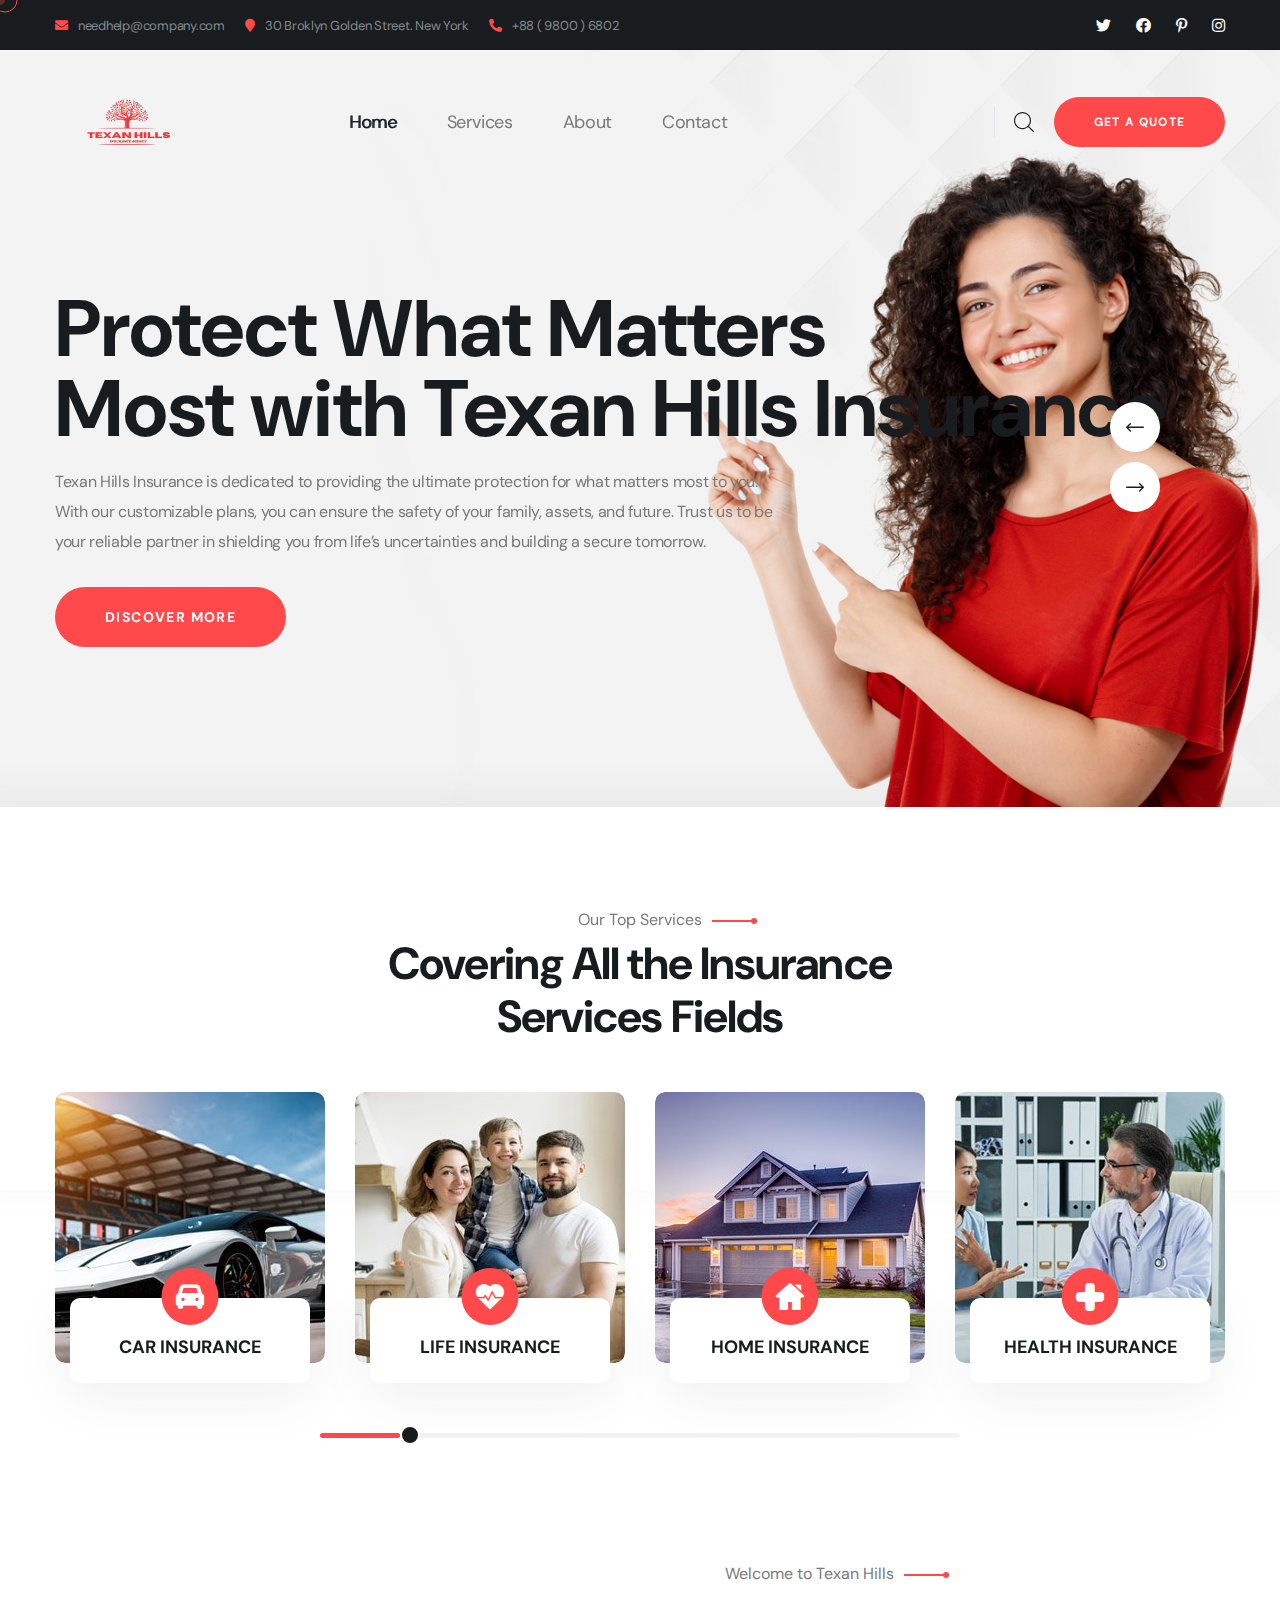
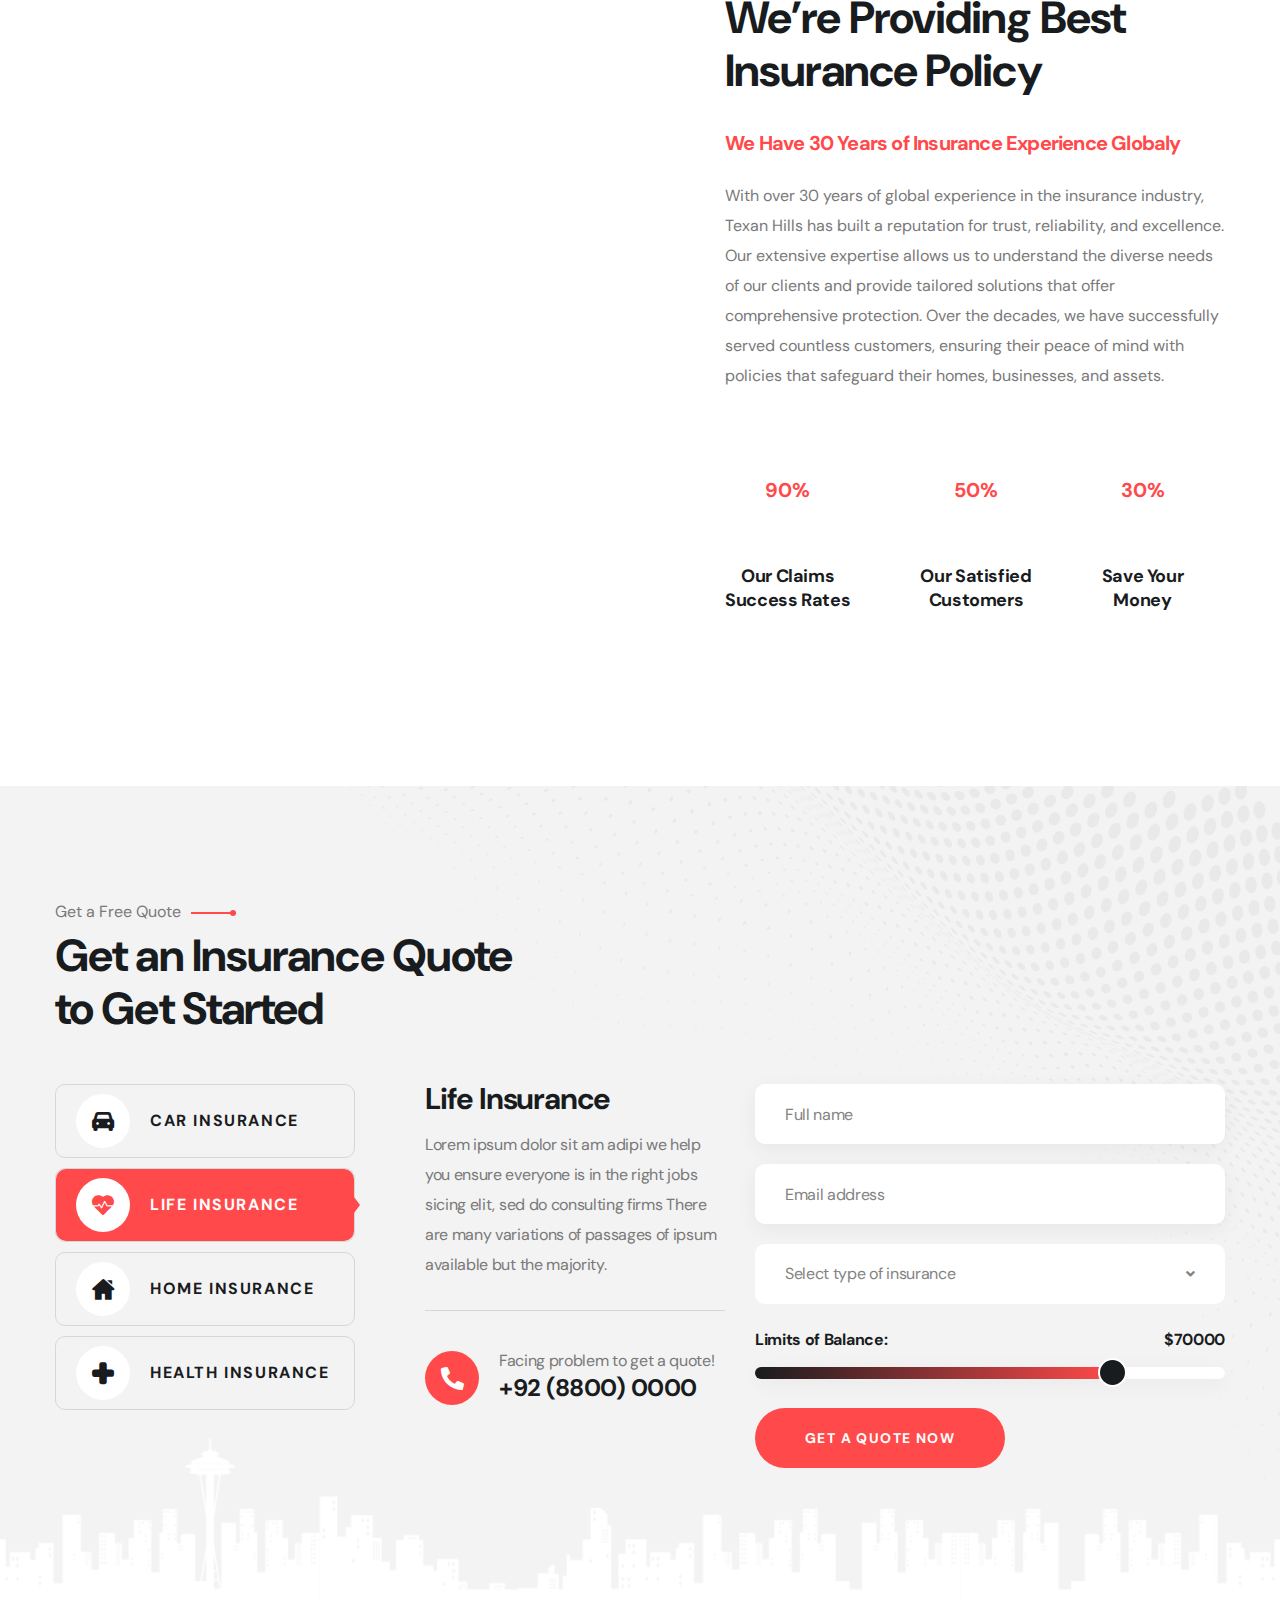
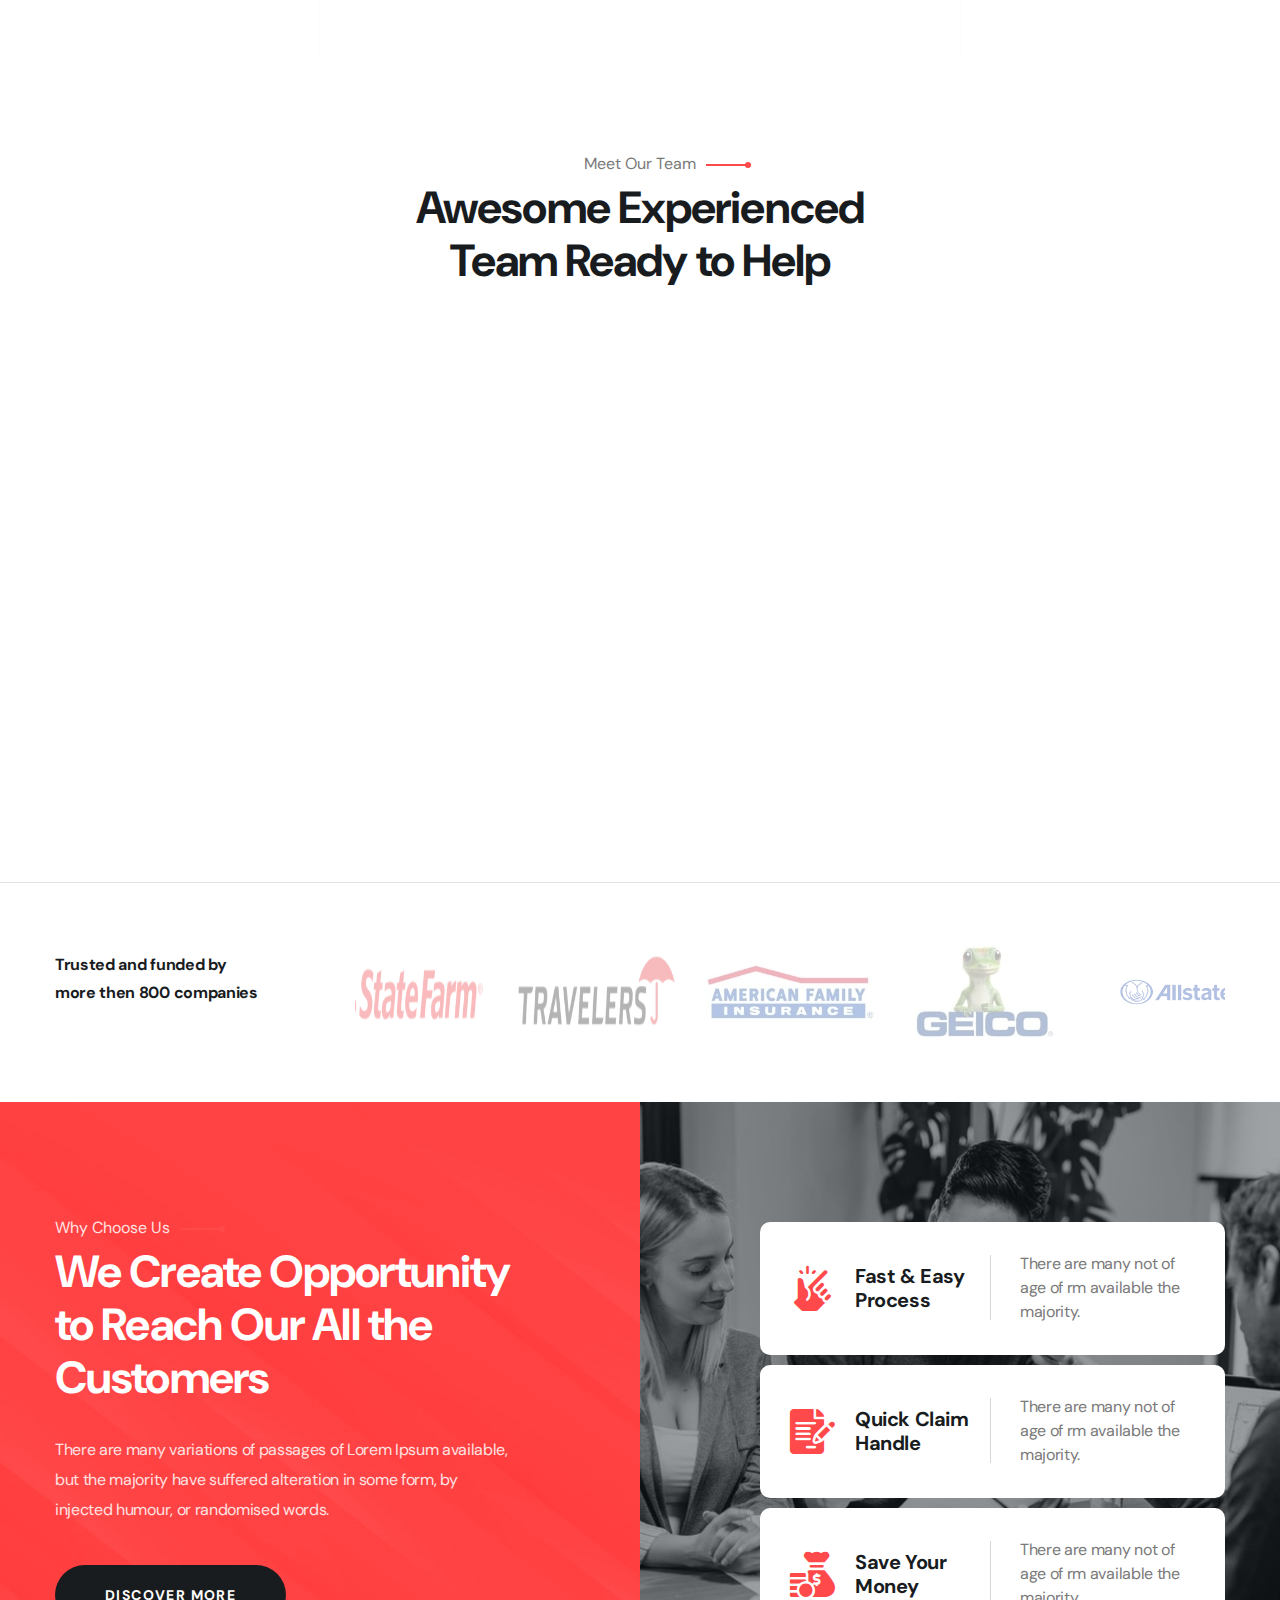
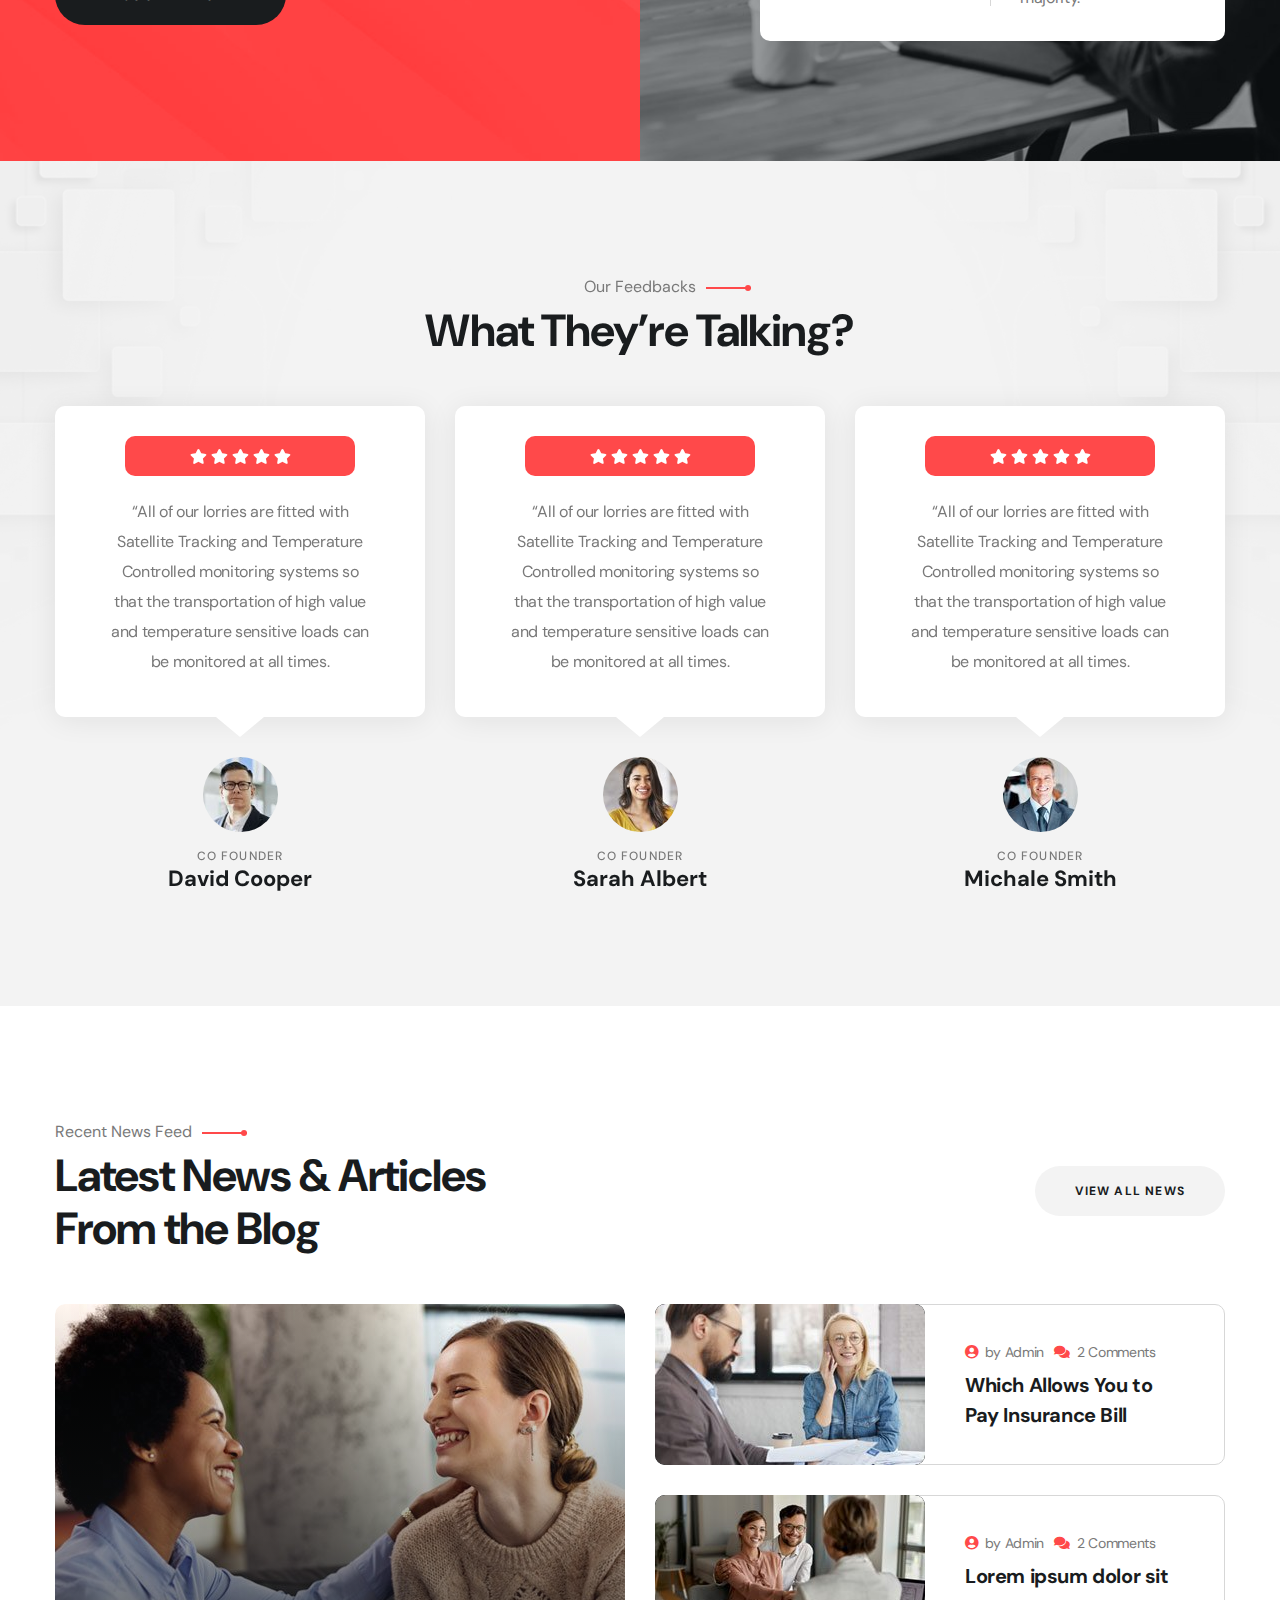
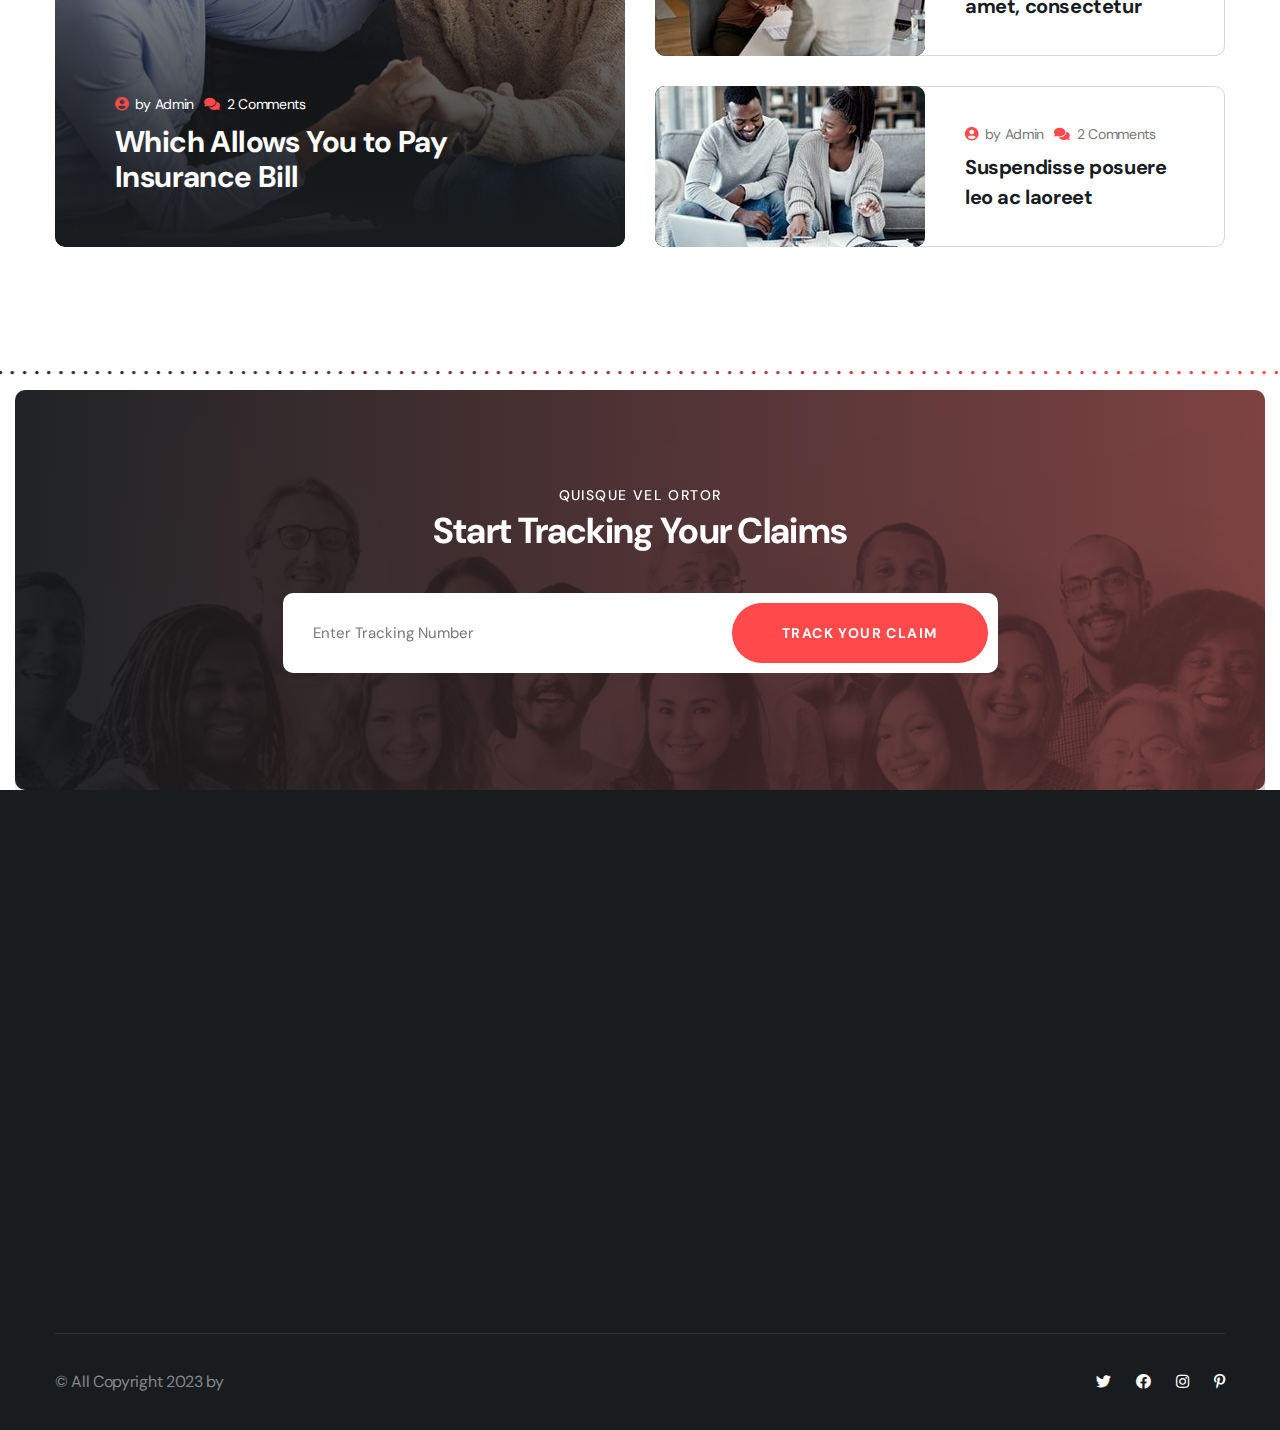
==== index.html @ ae099793 "TexanHills" ====
<!DOCTYPE html>
<html lang="en">


<!-- Mirrored from pixydrops.com/insur-html/main-html/index5.html by HTTrack Website Copier/3.x [XR&CO'2014], Sat, 28 Dec 2024 06:36:22 GMT -->
<!-- Added by HTTrack --><meta http-equiv="content-type" content="text/html;charset=utf-8" /><!-- /Added by HTTrack -->
<head>
    <meta charset="UTF-8">
    <meta name="viewport" content="width=device-width, initial-scale=1.0">
    <title> Hexan Hills </title>
    <!-- favicons Icons -->
    <link rel="apple-touch-icon" sizes="180x180" href="assets/images/update-10-02-2023/resources/logo-4.png">
    <link rel="icon" type="image/png" sizes="32x32" href="assets/images/update-10-02-2023/resources/logo-4.png">
    <link rel="icon" type="image/png" sizes="16x16" href="assets/images/update-10-02-2023/resources/logo-4.png">
    <link rel="manifest" href="assets/images/update-10-02-2023/resources/logo-4.png">
    <meta name="description" content="Insur HTML 5 Template ">

    <!-- fonts -->
    <link rel="preconnect" href="https://fonts.googleapis.com/">

    <link rel="preconnect" href="https://fonts.gstatic.com/" crossorigin>

    <link
        href="https://fonts.googleapis.com/css2?family=DM+Sans:ital,wght@0,400;0,500;0,700;1,400;1,500;1,700&amp;display=swap"
        rel="stylesheet">


    <link rel="stylesheet" href="assets/vendors/bootstrap/css/bootstrap.min.css">
    <link rel="stylesheet" href="assets/vendors/animate/animate.min.css">
    <link rel="stylesheet" href="assets/vendors/animate/custom-animate.css">
    <link rel="stylesheet" href="assets/vendors/fontawesome/css/all.min.css">
    <link rel="stylesheet" href="assets/vendors/jarallax/jarallax.css">
    <link rel="stylesheet" href="assets/vendors/jquery-magnific-popup/jquery.magnific-popup.css">
    <link rel="stylesheet" href="assets/vendors/nouislider/nouislider.min.css">
    <link rel="stylesheet" href="assets/vendors/nouislider/nouislider.pips.css">
    <link rel="stylesheet" href="assets/vendors/odometer/odometer.min.css">
    <link rel="stylesheet" href="assets/vendors/swiper/swiper.min.css">
    <link rel="stylesheet" href="assets/vendors/insur-icons/style.css">
    <link rel="stylesheet" href="assets/vendors/insur-two-icon/style.css">
    <link rel="stylesheet" href="assets/vendors/tiny-slider/tiny-slider.min.css">
    <link rel="stylesheet" href="assets/vendors/reey-font/stylesheet.css">
    <link rel="stylesheet" href="assets/vendors/owl-carousel/owl.carousel.min.css">
    <link rel="stylesheet" href="assets/vendors/owl-carousel/owl.theme.default.min.css">
    <link rel="stylesheet" href="assets/vendors/bxslider/jquery.bxslider.css">
    <link rel="stylesheet" href="assets/vendors/bootstrap-select/css/bootstrap-select.min.css">
    <link rel="stylesheet" href="assets/vendors/vegas/vegas.min.css">
    <link rel="stylesheet" href="assets/vendors/jquery-ui/jquery-ui.css">
    <link rel="stylesheet" href="assets/vendors/timepicker/timePicker.css">
    <link rel="stylesheet" href="assets/vendors/ion.rangeSlider/css/ion.rangeSlider.min.css">
    <link rel="stylesheet" href="assets/vendors/insur-three-icon/style.css">

    <!-- template styles -->
    <link rel="stylesheet" id="langLtr" href="assets/css/insur.css">
    <link rel="stylesheet" href="assets/css/color-3.css">

</head>
<style>
    .img-slider img {
    width: auto; /* Maintain aspect ratio */
    height: 100px; /* Fixed height for all images */
    display: block; /* Ensures proper alignment */
    margin: auto; /* Centers the image in the slide */
  }
  .is-new-menu > a > span {
    display: none!important;
}
</style>
<body class="custom-cursor">

    <div class="custom-cursor__cursor"></div>
    <div class="custom-cursor__cursor-two"></div>




    <div class="preloader">
        <div class="preloader__image"></div>
    </div>
    <!-- /.preloader -->


    <div class="page-wrapper">
        <header class="main-header-five">
            <div class="main-header-five__top">
                <div class="container">
                    <div class="main-header-five__top-inner">
                        <div class="main-header-five__top-address">
                            <ul class="list-unstyled main-header-five__top-address-list">
                                <li>
                                    <i class="icon">
                                        <span class="fas fa-envelope"></span>
                                    </i>
                                    <div class="text">
                                        <p><a href="mailto:needhelp@company.com">needhelp@company.com</a></p>
                                    </div>
                                </li>
                                <li>
                                    <i class="icon">
                                        <span class="fas fa-map-marker"></span>
                                    </i>
                                    <div class="text">
                                        <p>30 Broklyn Golden Street. New York</p>
                                    </div>
                                </li>
                                <li>
                                    <i class="icon">
                                        <span class="fas fa-phone-alt"></span>
                                    </i>
                                    <div class="text">
                                        <p><a href="tel:8898006802">+88 ( 9800 ) 6802</a></p>
                                    </div>
                                </li>
                            </ul>
                        </div>
                        <div class="main-header-five__top-right">
                            <div class="main-header-five__top-social">
                                <a href="#"><i class="fab fa-twitter"></i></a>
                                <a href="#"><i class="fab fa-facebook"></i></a>
                                <a href="#"><i class="fab fa-pinterest-p"></i></a>
                                <a href="#"><i class="fab fa-instagram"></i></a>
                            </div>
                        </div>
                    </div>
                </div>
            </div>
            <nav class="main-menu main-menu-five">
                <div class="main-menu-five__wrapper">
                    <div class="container">
                        <div class="main-menu-five__wrapper-inner">
                            <div class="main-menu-five__left">
                                <div class="main-menu-five__logo">
                                    <a href="index.html"><img src="assets/images/update-10-02-2023/resources/logo-4.png" style="width: 144px;" alt=""></a>
                                </div>
                                <div class="main-menu-five__main-menu-box">
                                    <a href="#" class="mobile-nav__toggler"><i class="fa fa-bars"></i></a>
                                    <ul class="main-menu__list">
                                        <li class="current megamenu  is-new-menu">
                                            <a href="#">Home</a>
                                            
                                        </li>
                                        <li class="dropdown">
                                            <a href="#">Services</a>
                                            <ul>
                                                <li><a href="./home-insurance.html">Home Insurance</a></li>
                                                <li class="is-new-menu"><a href="#"><span>NEW</span>Auto Insurance</a></li>
                                                <li class="is-new-menu"><a href="#"><span>NEW</span>Umbrella Insurance</a>
                                                </li>
                                                <li class="is-new-menu"><a href="#"><span>NEW</span>Vacant Home insurance</a></li>
                                                <li><a href="#">Landlord Insurance</a></li>
                                                <li><a href="#">Mobile Home Insurance</a></li>
                                                
                                            </ul>
                                        </li>
                                        
                                        <li class="dropdown">
                                            <a href="#">About</a>
                                           
                                        </li>
                                        
                                        <li>
                                            <a href="#">Contact </a>
                                        </li>
                                    </ul>
                                </div>
                            </div>
                            <div class="main-menu-five__right">
                                <div class="main-menu-five__search-get-quote-btn">
                                    <div class="main-menu-five__search-box">
                                        <a href="#" class="main-menu-five__search search-toggler icon-magnifying-glass"></a>
                                    </div>
                                    <div class="main-menu-five__get-quote-btn-box">
                                        <a href="#" class="thm-btn-two main-menu-five__get-quote-btn">Get a
                                            Quote</a>
                                    </div>
                                </div>
                            </div>
                        </div>
                    </div>
                </div>
            </nav>
        </header>

        <div class="stricky-header stricked-menu main-menu main-menu-five">
            <div class="sticky-header__content"></div><!-- /.sticky-header__content -->
        </div><!-- /.stricky-header -->

        <!--Main Slider Start-->
        <section class="main-slider-five clearfix">
            <div class="swiper-container thm-swiper__slider" data-swiper-options='{"slidesPerView": 1, "loop": true,
                "effect": "fade",
                "pagination": {
                "el": "#main-slider-pagination",
                "type": "bullets",
                "clickable": true
                },
                "navigation": {
                "nextEl": "#main-slider__swiper-button-next",
                "prevEl": "#main-slider__swiper-button-prev"
                },
                "autoplay": {
                "delay": 5000
                }}'>
                <div class="swiper-wrapper">

                    <div class="swiper-slide">
                        <div class="main-slider-five__img">
                            <img src="assets/images/update-10-02-2023/resources/main-slider-five-img-1.png" alt="">
                        </div>
                        <div class="main-slider-five__shape-1 float-bob-x">
                            <img src="assets/images/update-10-02-2023/shapes/main-slider-five-shape-1.jpg" alt="">
                        </div>
                        <div class="main-slider-five__shape-2 float-bob-y">
                            <img src="assets/images/update-10-02-2023/shapes/main-slider-five-shape-2.png" alt="">
                        </div>
                        <div class="container">
                            <div class="row">
                                <div class="col-xl-12">
                                    <div class="main-slider-five__content">
                                        <h2 class="main-slider-five__title">Protect What Matters <br> Most  with Texan Hills Insurance</h2>
                                        <p class="main-slider-five__text">Texan Hills Insurance is dedicated to providing the ultimate protection for what matters most to you. <br> With our customizable plans, you can ensure the safety of your family, assets, and future. Trust us to be <br> your reliable partner in shielding you from life’s uncertainties and building a secure tomorrow.</p>
                                        <div class="main-slider-five__btn-box">
                                            <a href="about.html" class="thm-btn-two main-slider-five__btn">Discover
                                                More</a>
                                        </div>
                                    </div>
                                </div>
                            </div>
                        </div>
                    </div>

                    <div class="swiper-slide">
                        <div class="main-slider-five__img">
                            <img src="assets/images/update-10-02-2023/resources/main-slider-five-img-1.png" alt="">
                        </div>
                        <div class="main-slider-five__shape-1 float-bob-x">
                            <img src="assets/images/update-10-02-2023/shapes/main-slider-five-shape-1.jpg" alt="">
                        </div>
                        <div class="main-slider-five__shape-2 float-bob-y">
                            <img src="assets/images/update-10-02-2023/shapes/main-slider-five-shape-2.png" alt="">
                        </div>
                        <div class="container">
                            <div class="row">
                                <div class="col-xl-12">
                                    <div class="main-slider-five__content">
                                        <h2 class="main-slider-five__title">Texan Hills Insurance</h2>
                                        <p class="main-slider-five__text">At Texan Hills Insurance, we offer a wide range of comprehensive solutions designed to safeguard your peace of mind. <br> From protecting your loved ones to securing your valuable assets, our expert team works tirelessly to tailor policies <br> that fit your unique requirements. Count on us to pave the way for a secure and worry-free future.</p>
                                        <div class="main-slider-five__btn-box">
                                            <a href="about.html" class="thm-btn-two main-slider-five__btn">Discover
                                                More</a>
                                        </div>
                                    </div>
                                </div>
                            </div>
                        </div>
                    </div>

                    <div class="swiper-slide">
                        <div class="main-slider-five__img">
                            <img src="assets/images/update-10-02-2023/resources/main-slider-five-img-1.png" alt="">
                        </div>
                        <div class="main-slider-five__shape-1 float-bob-x">
                            <img src="assets/images/update-10-02-2023/shapes/main-slider-five-shape-1.jpg" alt="">
                        </div>
                        <div class="main-slider-five__shape-2 float-bob-y">
                            <img src="assets/images/update-10-02-2023/shapes/main-slider-five-shape-2.png" alt="">
                        </div>
                        <div class="container">
                            <div class="row">
                                <div class="col-xl-12">
                                    <div class="main-slider-five__content">
                                        <h2 class="main-slider-five__title">Experience Peace <br> of Mind  with Texan Hills Insurance</h2>
                                        <p class="main-slider-five__text">Texan Hills Insurance is your trusted partner in creating a safety net for life’s unexpected challenges. <br> Our personalized insurance plans provide reliable coverage, ensuring the protection of your family, <br> finances, and dreams. Let us help you achieve peace of mind through smart and secure insurance solutions.</p>
                                        <div class="main-slider-five__btn-box">
                                            <a href="about.html" class="thm-btn-two main-slider-five__btn">Discover
                                                More</a>
                                        </div>
                                    </div>
                                </div>
                            </div>
                        </div>
                    </div>

                </div>

                <!-- If we need navigation buttons -->
                <div class="main-slider-five__nav">
                    <div class="swiper-button-prev" id="main-slider__swiper-button-next">
                        <i class="icon-right-arrow"></i>
                    </div>
                    <div class="swiper-button-next" id="main-slider__swiper-button-prev">
                        <i class="icon-right-arrow1"></i>
                    </div>
                </div>

            </div>
        </section>
        <!--Main Slider End-->

        <!--Services Five Start-->
        <section class="services-five">
            <div class="container">
                <div class="services-five__inner">
                    <div class="section-title-three text-center">
                        <div class="section-title-three__sub-title-box">
                            <p class="section-title-three__sub-title">Our Top Services</p>
                            <div class="section-title-three__shape"></div>
                        </div>
                        <h2 class="section-title-three__title">Covering All the Insurance <br> Services Fields</h2>
                    </div>
                    <div class="owl-carousel thm-owl__carousel--range owl-theme services-five__carousel"
                        data-owl-options='{"loop": false,
                    "nav": false,
                    "autoWidth": true,
                    "navText": ["<span class=\"fa fa-angle-left\"></span>","<span class=\"fa fa-angle-right\"></span>"],
                    "dots": false,
                    "margin": 10,
                    "items": 1,
                    "smartSpeed": 700,
                    "responsive": {
                        "0": {
                            "margin": 30,
                            "items": 1,
                            "autoWidth": false
                        },
                        "768": {
                            "margin": 30,
                            "items": 2,
                            "autoWidth": false
                        },
                        "992": {
                            "margin": 30,
                            "items": 3
                        },
                        "1200": {
                            "margin": 30,
                            "items": 4
                        }
                    }}'>
                        <!--Services Five Single Start-->
                        <div class="item">
                            <div class="services-five__single">
                                <div class="services-five__img-box">
                                    <div class="services-five__img">
                                        <img src="assets/images/update-10-02-2023/services/services-5-1.jpg" alt="">
                                        <div class="services-five__hover-content">
                                            <div class="services-five__hover-content-icon">
                                                <span class="insur-three-icon-car"></span>
                                            </div>
                                            <h4 class="services-five__hover-content-title"><a
                                                    href="car-insurance.html">Car
                                                    insurance</a></h4>
                                            <p class="services-five__hover-content-text">There are many lipsum of <br>
                                                passages
                                                of available but the <br> have in that not some.</p>
                                        </div>
                                    </div>
                                    <div class="services-five__title-box">
                                        <h4 class="services-five__title"><a href="life-insurance.html">Car insurance</a>
                                        </h4>
                                        <div class="services-five__icon">
                                            <span class="insur-three-icon-car"></span>
                                        </div>
                                    </div>
                                </div>
                            </div>
                        </div>
                        <!--Services Five Single End-->
                        <!--Services Five Single Start-->
                        <div class="item">
                            <div class="services-five__single">
                                <div class="services-five__img-box">
                                    <div class="services-five__img">
                                        <img src="assets/images/update-10-02-2023/services/services-5-2.jpg" alt="">
                                        <div class="services-five__hover-content">
                                            <div class="services-five__hover-content-icon">
                                                <span class="insur-three-icon-cardiogram"></span>
                                            </div>
                                            <h4 class="services-five__hover-content-title"><a
                                                    href="life-insurance.html">life insurance</a></h4>
                                            <p class="services-five__hover-content-text">There are many lipsum of <br>
                                                passages
                                                of available but the <br> have in that not some.</p>
                                        </div>
                                    </div>
                                    <div class="services-five__title-box">
                                        <h4 class="services-five__title"><a href="car-insurance.html">life insurance</a>
                                        </h4>
                                        <div class="services-five__icon">
                                            <span class="insur-three-icon-cardiogram"></span>
                                        </div>
                                    </div>
                                </div>
                            </div>
                        </div>
                        <!--Services Five Single End-->
                        <!--Services Five Single Start-->
                        <div class="item">
                            <div class="services-five__single">
                                <div class="services-five__img-box">
                                    <div class="services-five__img">
                                        <img src="assets/images/update-10-02-2023/services/services-5-3.jpg" alt="">
                                        <div class="services-five__hover-content">
                                            <div class="services-five__hover-content-icon">
                                                <span class="insur-three-icon-home"></span>
                                            </div>
                                            <h4 class="services-five__hover-content-title"><a
                                                    href="home-insurance.html">home insurance</a></h4>
                                            <p class="services-five__hover-content-text">There are many lipsum of <br>
                                                passages
                                                of available but the <br> have in that not some.</p>
                                        </div>
                                    </div>
                                    <div class="services-five__title-box">
                                        <h4 class="services-five__title"><a href="home-insurance.html">home
                                                insurance</a>
                                        </h4>
                                        <div class="services-five__icon">
                                            <span class="insur-three-icon-home"></span>
                                        </div>
                                    </div>
                                </div>
                            </div>
                        </div>
                        <!--Services Five Single End-->
                        <!--Services Five Single Start-->
                        <div class="item">
                            <div class="services-five__single">
                                <div class="services-five__img-box">
                                    <div class="services-five__img">
                                        <img src="assets/images/update-10-02-2023/services/services-5-4.jpg" alt="">
                                        <div class="services-five__hover-content">
                                            <div class="services-five__hover-content-icon">
                                                <span class="insur-three-icon-cross"></span>
                                            </div>
                                            <h4 class="services-five__hover-content-title"><a
                                                    href="health-insurance.html">health insurance</a></h4>
                                            <p class="services-five__hover-content-text">There are many lipsum of <br>
                                                passages
                                                of available but the <br> have in that not some.</p>
                                        </div>
                                    </div>
                                    <div class="services-five__title-box">
                                        <h4 class="services-five__title"><a href="health-insurance.html">health
                                                insurance</a>
                                        </h4>
                                        <div class="services-five__icon">
                                            <span class="insur-three-icon-cross"></span>
                                        </div>
                                    </div>
                                </div>
                            </div>
                        </div>
                        <!--Services Five Single End-->
                        <!--Services Five Single Start-->
                        <div class="item">
                            <div class="services-five__single">
                                <div class="services-five__img-box">
                                    <div class="services-five__img">
                                        <img src="assets/images/update-10-02-2023/services/services-5-1.jpg" alt="">
                                        <div class="services-five__hover-content">
                                            <div class="services-five__hover-content-icon">
                                                <span class="insur-three-icon-car"></span>
                                            </div>
                                            <h4 class="services-five__hover-content-title"><a
                                                    href="car-insurance.html">Car
                                                    insurance</a></h4>
                                            <p class="services-five__hover-content-text">There are many lipsum of <br>
                                                passages
                                                of available but the <br> have in that not some.</p>
                                        </div>
                                    </div>
                                    <div class="services-five__title-box">
                                        <h4 class="services-five__title"><a href="life-insurance.html">Car insurance</a>
                                        </h4>
                                        <div class="services-five__icon">
                                            <span class="insur-three-icon-car"></span>
                                        </div>
                                    </div>
                                </div>
                            </div>
                        </div>
                        <!--Services Five Single End-->
                        <!--Services Five Single Start-->
                        <div class="item">
                            <div class="services-five__single">
                                <div class="services-five__img-box">
                                    <div class="services-five__img">
                                        <img src="assets/images/update-10-02-2023/services/services-5-2.jpg" alt="">
                                        <div class="services-five__hover-content">
                                            <div class="services-five__hover-content-icon">
                                                <span class="insur-three-icon-cardiogram"></span>
                                            </div>
                                            <h4 class="services-five__hover-content-title"><a
                                                    href="life-insurance.html">life insurance</a></h4>
                                            <p class="services-five__hover-content-text">There are many lipsum of <br>
                                                passages
                                                of available but the <br> have in that not some.</p>
                                        </div>
                                    </div>
                                    <div class="services-five__title-box">
                                        <h4 class="services-five__title"><a href="car-insurance.html">life insurance</a>
                                        </h4>
                                        <div class="services-five__icon">
                                            <span class="insur-three-icon-cardiogram"></span>
                                        </div>
                                    </div>
                                </div>
                            </div>
                        </div>
                        <!--Services Five Single End-->
                        <!--Services Five Single Start-->
                        <div class="item">
                            <div class="services-five__single">
                                <div class="services-five__img-box">
                                    <div class="services-five__img">
                                        <img src="assets/images/update-10-02-2023/services/services-5-3.jpg" alt="">
                                        <div class="services-five__hover-content">
                                            <div class="services-five__hover-content-icon">
                                                <span class="insur-three-icon-home"></span>
                                            </div>
                                            <h4 class="services-five__hover-content-title"><a
                                                    href="home-insurance.html">home insurance</a></h4>
                                            <p class="services-five__hover-content-text">There are many lipsum of <br>
                                                passages
                                                of available but the <br> have in that not some.</p>
                                        </div>
                                    </div>
                                    <div class="services-five__title-box">
                                        <h4 class="services-five__title"><a href="home-insurance.html">home
                                                insurance</a>
                                        </h4>
                                        <div class="services-five__icon">
                                            <span class="insur-three-icon-home"></span>
                                        </div>
                                    </div>
                                </div>
                            </div>
                        </div>
                        <!--Services Five Single End-->
                        <!--Services Five Single Start-->
                        <div class="item">
                            <div class="services-five__single">
                                <div class="services-five__img-box">
                                    <div class="services-five__img">
                                        <img src="assets/images/update-10-02-2023/services/services-5-4.jpg" alt="">
                                        <div class="services-five__hover-content">
                                            <div class="services-five__hover-content-icon">
                                                <span class="insur-three-icon-cross"></span>
                                            </div>
                                            <h4 class="services-five__hover-content-title"><a
                                                    href="health-insurance.html">health insurance</a></h4>
                                            <p class="services-five__hover-content-text">There are many lipsum of <br>
                                                passages
                                                of available but the <br> have in that not some.</p>
                                        </div>
                                    </div>
                                    <div class="services-five__title-box">
                                        <h4 class="services-five__title"><a href="health-insurance.html">health
                                                insurance</a>
                                        </h4>
                                        <div class="services-five__icon">
                                            <span class="insur-three-icon-cross"></span>
                                        </div>
                                    </div>
                                </div>
                            </div>
                        </div>
                        <!--Services Five Single End-->
                    </div>
                    <div class="thm-owl__carousel--range__input"><input type="text" value="" name="range">
                    </div>
                </div>
            </div>
        </section>
        <!--Services Five End-->

        <!--About Six Start-->
        <section class="about-six">
            <div class="container">
                <div class="row">
                    <div class="col-xl-6">
                        <div class="about-six__left">
                            <div class="about-six__img-box wow slideInLeft" data-wow-delay="100ms"
                                data-wow-duration="2500ms">
                                <div class="about-six__img">
                                    <img src="assets/images/update-10-02-2023/resources/about-six-img-1.jpg" alt="">
                                </div>
                                <div class="about-six__help">
                                    <div class="about-six__help-icon">
                                        <span class="icon-insurance-2"></span>
                                    </div>
                                    <div class="about-six__help-content">
                                        <p class="about-six__help-text">We’re always here <br> to help you</p>
                                    </div>
                                </div>
                            </div>
                        </div>
                    </div>
                    <div class="col-xl-6">
                        <div class="about-six__right">
                            <div class="section-title-three text-left">
                                <div class="section-title-three__sub-title-box">
                                    <p class="section-title-three__sub-title">Welcome to Texan Hills</p>
                                    <div class="section-title-three__shape"></div>
                                </div>
                                <h2 class="section-title-three__title">We’re Providing Best Insurance Policy</h2>
                            </div>
                            <p class="about-six__text-1">We Have 30 Years of Insurance Experience Globaly</p>
                            <p class="about-six__text-2">With over 30 years of global experience in the insurance industry, Texan Hills has built a reputation for trust, reliability, and excellence. Our extensive expertise allows us to understand the diverse needs of our clients and provide tailored solutions that offer comprehensive protection. Over the decades, we have successfully served countless customers, ensuring their peace of mind with policies that safeguard their homes, businesses, and assets.

                               </p>
                            <div class="about-six__progress-ber">
                                <div class="about-six__progress-single">
                                    <div class="about-six__progress-box">
                                        <div class="circle-progress"
                                            data-options='{ "value": 0.9,"thickness": 2,"emptyFill": "#f3f3f3","lineCap": "square", "size": 118, "fill": { "color": "#ff494a" } }'>
                                        </div><!-- /.circle-progress -->
                                        <div class="about-six__pack">
                                            <p>90%</p>
                                        </div>
                                    </div>
                                    <p class="about-six__progress-text">Our Claims <br> Success Rates</p>
                                </div>
                                <div class="about-six__progress-single">
                                    <div class="about-six__progress-box">
                                        <div class="circle-progress"
                                            data-options='{ "value": 0.5,"thickness": 2,"emptyFill": "#f3f3f3","lineCap": "square", "size": 118, "fill": { "color": "#ff494a" } }'>
                                        </div><!-- /.circle-progress -->
                                        <div class="about-six__pack">
                                            <p>50%</p>
                                        </div>
                                    </div>
                                    <p class="about-six__progress-text">Our Satisfied <br> Customers</p>
                                </div>
                                <div class="about-six__progress-single">
                                    <div class="about-six__progress-box">
                                        <div class="circle-progress"
                                            data-options='{ "value": 0.3,"thickness": 2,"emptyFill": "#f3f3f3","lineCap": "square", "size": 118, "fill": { "color": "#ff494a" } }'>
                                        </div><!-- /.circle-progress -->
                                        <div class="about-six__pack">
                                            <p>30%</p>
                                        </div>
                                    </div>
                                    <p class="about-six__progress-text">Save Your <br> Money</p>
                                </div>
                            </div>
                        </div>
                    </div>
                </div>
            </div>
        </section>
        <!--About Six End-->

        <!--Get Insurance Four Start-->
        <section class="get-insurance-four">
            <div class="get-insurance-four__shape-1"
                style="background-image: url(assets/images/update-10-02-2023/shapes/get-insurance-four-shape-1.png);">
            </div>
            <div class="get-insurance-four__shape-2 float-bob-y">
                <img src="assets/images/update-10-02-2023/shapes/get-insurance-four-shape-2.png" alt="">
            </div>
            <div class="container">
                <div class="section-title-three text-left">
                    <div class="section-title-three__sub-title-box">
                        <p class="section-title-three__sub-title">Get a Free Quote</p>
                        <div class="section-title-three__shape"></div>
                    </div>
                    <h2 class="section-title-three__title">Get an Insurance Quote <br> to Get Started</h2>
                </div>
                <div class="get-insurance-four__main-tab-box tabs-box">
                    <div class="row">
                        <div class="col-xl-4">
                            <ul class="tab-buttons clearfix list-unstyled">
                                <li data-tab="#car-insurance" class="tab-btn">
                                    <div class="content-box">
                                        <div class="icon-box">
                                            <span class="insur-three-icon-car"></span>
                                        </div>
                                        <div class="text-box">
                                            <p>Car Insurance</p>
                                        </div>
                                    </div>
                                </li>
                                <li data-tab="#life-insurance" class="tab-btn active-btn">
                                    <div class="content-box">
                                        <div class="icon-box">
                                            <span class="insur-three-icon-cardiogram"></span>
                                        </div>
                                        <div class="text-box">
                                            <p>Life Insurance</p>
                                        </div>
                                    </div>
                                </li>
                                <li data-tab="#home-insurance" class="tab-btn">
                                    <div class="content-box">
                                        <div class="icon-box">
                                            <span class="insur-three-icon-home"></span>
                                        </div>
                                        <div class="text-box">
                                            <p>Home Insurance</p>
                                        </div>
                                    </div>
                                </li>
                                <li data-tab="#health-insurance" class="tab-btn">
                                    <div class="content-box">
                                        <div class="icon-box">
                                            <span class="insur-three-icon-cross"></span>
                                        </div>
                                        <div class="text-box">
                                            <p>Health Insurance</p>
                                        </div>
                                    </div>
                                </li>
                            </ul>
                        </div>
                        <div class="col-xl-8">
                            <div class="tabs-content">
                                <!--tab-->
                                <div class="tab" id="car-insurance">
                                    <div class="get-insurance-four__main-content">
                                        <div class="get-insurance-four__main-content-left">
                                            <h4 class="get-insurance-four__main-content-title">Life Insurance</h4>
                                            <p class="get-insurance-four__main-content-text">Lorem ipsum dolor sit am
                                                adipi we help you ensure everyone is in the right jobs sicing elit, sed
                                                do consulting firms There are many variations of passages of ipsum
                                                available but the majority.</p>
                                            <div class="get-insurance-four__call">
                                                <div class="get-insurance-four__call-icon">
                                                    <i class="fas fa-phone-alt"></i>
                                                </div>
                                                <div class="get-insurance-four__call-content">
                                                    <p>Facing problem to get a quote!</p>
                                                    <a href="tel:9288000000">+92 (8800) 0000</a>
                                                </div>
                                            </div>
                                        </div>
                                        <div class="get-insurance-four__main-content-right">
                                            <form class="get-insurance-four__form">
                                                <div class="get-insurance-four__content-box">
                                                    <div class="get-insurance-four__input-box">
                                                        <input type="text" placeholder="Full name" name="name">
                                                    </div>
                                                    <div class="get-insurance-four__input-box">
                                                        <input type="email" placeholder="Email address" name="email">
                                                    </div>
                                                    <div class="get-insurance-four__input-box">
                                                        <select class="selectpicker"
                                                            aria-label="Default select example">
                                                            <option selected>Select type of insurance
                                                            </option>
                                                            <option value="1">Car insurance</option>
                                                            <option value="2">Life insurance</option>
                                                            <option value="3">Home insurance</option>
                                                        </select>
                                                    </div>
                                                </div>
                                                <div class="get-insurance__progress">
                                                    <div class="get-insurance__progress-single">
                                                        <h4 class="get-insurance__progress-title">Limits of Balance:
                                                        </h4>
                                                        <div class="get-insurance__progress-range">
                                                            <input type="text" class="balance-range-slider"
                                                                data-hide-min-max="true" data-step="100"
                                                                data-from="70000" data-min="0" data-max="90000"
                                                                value="">
                                                            <div class="get-insurance__balance-box">
                                                                <p class="get-insurance__balance">$<span></span></p>
                                                            </div>
                                                            <input type="hidden" class="get-insurance__balance__input">
                                                        </div><!-- /.get-insurance__progress-range -->
                                                    </div>
                                                </div>
                                                <div class="get-insurance-four__content-bottom">
                                                    <button type="submit"
                                                        class="thm-btn-two get-insurance-four__btn">Get a Quote
                                                        Now</button>
                                                </div>
                                            </form>
                                        </div>
                                    </div>
                                </div>
                                <!--tab-->
                                <div class="tab active-tab" id="life-insurance">
                                    <div class="get-insurance-four__main-content">
                                        <div class="get-insurance-four__main-content-left">
                                            <h4 class="get-insurance-four__main-content-title">Life Insurance</h4>
                                            <p class="get-insurance-four__main-content-text">Lorem ipsum dolor sit am
                                                adipi we help you ensure everyone is in the right jobs sicing elit, sed
                                                do consulting firms There are many variations of passages of ipsum
                                                available but the majority.</p>
                                            <div class="get-insurance-four__call">
                                                <div class="get-insurance-four__call-icon">
                                                    <i class="fas fa-phone-alt"></i>
                                                </div>
                                                <div class="get-insurance-four__call-content">
                                                    <p>Facing problem to get a quote!</p>
                                                    <a href="tel:9288000000">+92 (8800) 0000</a>
                                                </div>
                                            </div>
                                        </div>
                                        <div class="get-insurance-four__main-content-right">
                                            <form class="get-insurance-four__form">
                                                <div class="get-insurance-four__content-box">
                                                    <div class="get-insurance-four__input-box">
                                                        <input type="text" placeholder="Full name" name="name">
                                                    </div>
                                                    <div class="get-insurance-four__input-box">
                                                        <input type="email" placeholder="Email address" name="email">
                                                    </div>
                                                    <div class="get-insurance-four__input-box">
                                                        <select class="selectpicker"
                                                            aria-label="Default select example">
                                                            <option selected>Select type of insurance
                                                            </option>
                                                            <option value="1">Car insurance</option>
                                                            <option value="2">Life insurance</option>
                                                            <option value="3">Home insurance</option>
                                                        </select>
                                                    </div>
                                                </div>
                                                <div class="get-insurance__progress">
                                                    <div class="get-insurance__progress-single">
                                                        <h4 class="get-insurance__progress-title">Limits of Balance:
                                                        </h4>
                                                        <div class="get-insurance__progress-range">
                                                            <input type="text" class="balance-range-slider"
                                                                data-hide-min-max="true" data-step="100"
                                                                data-from="70000" data-min="0" data-max="90000"
                                                                value="">
                                                            <div class="get-insurance__balance-box">
                                                                <p class="get-insurance__balance">$<span></span></p>
                                                            </div>
                                                            <input type="hidden" class="get-insurance__balance__input">
                                                        </div><!-- /.get-insurance__progress-range -->
                                                    </div>
                                                </div>
                                                <div class="get-insurance-four__content-bottom">
                                                    <button type="submit"
                                                        class="thm-btn-two get-insurance-four__btn">Get a Quote
                                                        Now</button>
                                                </div>
                                            </form>
                                        </div>
                                    </div>
                                </div>
                                <!--tab-->
                                <div class="tab" id="home-insurance">
                                    <div class="get-insurance-four__main-content">
                                        <div class="get-insurance-four__main-content-left">
                                            <h4 class="get-insurance-four__main-content-title">Home Insurance</h4>
                                            <p class="get-insurance-four__main-content-text">At Texan Hills, we understand that your home is more than just a building – it's where your memories are made and your dreams grow. Our home insurance policies are designed to provide comprehensive protection for your property and belongings against unexpected events such as natural disasters, theft, and accidents.

                                                With Texan Hills, you can rest easy knowing your home is covered from structural damages to personal possessions.</p>
                                            <div class="get-insurance-four__call">
                                                <div class="get-insurance-four__call-icon">
                                                    <i class="fas fa-phone-alt"></i>
                                                </div>
                                                <div class="get-insurance-four__call-content">
                                                    <p>Facing problem to get a quote!</p>
                                                    <a href="tel:9288000000">+92 (8800) 0000</a>
                                                </div>
                                            </div>
                                        </div>
                                        <div class="get-insurance-four__main-content-right">
                                            <form class="get-insurance-four__form">
                                                <div class="get-insurance-four__content-box">
                                                    <div class="get-insurance-four__input-box">
                                                        <input type="text" placeholder="Full name" name="name">
                                                    </div>
                                                    <div class="get-insurance-four__input-box">
                                                        <input type="email" placeholder="Email address" name="email">
                                                    </div>
                                                    <div class="get-insurance-four__input-box">
                                                        <select class="selectpicker"
                                                            aria-label="Default select example">
                                                            <option selected>Select type of insurance
                                                            </option>
                                                            <option value="1">Car insurance</option>
                                                            <option value="2">Life insurance</option>
                                                            <option value="3">Home insurance</option>
                                                        </select>
                                                    </div>
                                                </div>
                                                <div class="get-insurance__progress">
                                                    <div class="get-insurance__progress-single">
                                                        <h4 class="get-insurance__progress-title">Limits of Balance:
                                                        </h4>
                                                        <div class="get-insurance__progress-range">
                                                            <input type="text" class="balance-range-slider"
                                                                data-hide-min-max="true" data-step="100"
                                                                data-from="70000" data-min="0" data-max="90000"
                                                                value="">
                                                            <div class="get-insurance__balance-box">
                                                                <p class="get-insurance__balance">$<span></span></p>
                                                            </div>
                                                            <input type="hidden" class="get-insurance__balance__input">
                                                        </div><!-- /.get-insurance__progress-range -->
                                                    </div>
                                                </div>
                                                <div class="get-insurance-four__content-bottom">
                                                    <button type="submit"
                                                        class="thm-btn-two get-insurance-four__btn">Get a Quote
                                                        Now</button>
                                                </div>
                                            </form>
                                        </div>
                                    </div>
                                </div>
                                <!--tab-->
                                <div class="tab" id="health-insurance">
                                    <div class="get-insurance-four__main-content">
                                        <div class="get-insurance-four__main-content-left">
                                            <h4 class="get-insurance-four__main-content-title">Life Insurance</h4>
                                            <p class="get-insurance-four__main-content-text">Lorem ipsum dolor sit am
                                                adipi we help you ensure everyone is in the right jobs sicing elit, sed
                                                do consulting firms There are many variations of passages of ipsum
                                                available but the majority.</p>
                                            <div class="get-insurance-four__call">
                                                <div class="get-insurance-four__call-icon">
                                                    <i class="fas fa-phone-alt"></i>
                                                </div>
                                                <div class="get-insurance-four__call-content">
                                                    <p>Facing problem to get a quote!</p>
                                                    <a href="tel:9288000000">+92 (8800) 0000</a>
                                                </div>
                                            </div>
                                        </div>
                                        <div class="get-insurance-four__main-content-right">
                                            <form class="get-insurance-four__form">
                                                <div class="get-insurance-four__content-box">
                                                    <div class="get-insurance-four__input-box">
                                                        <input type="text" placeholder="Full name" name="name">
                                                    </div>
                                                    <div class="get-insurance-four__input-box">
                                                        <input type="email" placeholder="Email address" name="email">
                                                    </div>
                                                    <div class="get-insurance-four__input-box">
                                                        <select class="selectpicker"
                                                            aria-label="Default select example">
                                                            <option selected>Select type of insurance
                                                            </option>
                                                            <option value="1">Car insurance</option>
                                                            <option value="2">Life insurance</option>
                                                            <option value="3">Home insurance</option>
                                                        </select>
                                                    </div>
                                                </div>
                                                <div class="get-insurance__progress">
                                                    <div class="get-insurance__progress-single">
                                                        <h4 class="get-insurance__progress-title">Limits of Balance:
                                                        </h4>
                                                        <div class="get-insurance__progress-range">
                                                            <input type="text" class="balance-range-slider"
                                                                data-hide-min-max="true" data-step="100"
                                                                data-from="70000" data-min="0" data-max="90000"
                                                                value="">
                                                            <div class="get-insurance__balance-box">
                                                                <p class="get-insurance__balance">$<span></span></p>
                                                            </div>
                                                            <input type="hidden" class="get-insurance__balance__input">
                                                        </div><!-- /.get-insurance__progress-range -->
                                                    </div>
                                                </div>
                                                <div class="get-insurance-four__content-bottom">
                                                    <button type="submit"
                                                        class="thm-btn-two get-insurance-four__btn">Get a Quote
                                                        Now</button>
                                                </div>
                                            </form>
                                        </div>
                                    </div>
                                </div>
                            </div>
                        </div>
                    </div>
                </div>
            </div>
        </section>
        <!--Get Insurance Four End-->

        <!--Team Four Start-->
        <section class="team-four">
            <div class="container">
                <div class="section-title-three text-center">
                    <div class="section-title-three__sub-title-box">
                        <p class="section-title-three__sub-title">Meet Our Team</p>
                        <div class="section-title-three__shape"></div>
                    </div>
                    <h2 class="section-title-three__title">Awesome Experienced <br> Team Ready to Help</h2>
                </div>
                <div class="team-four__inner">
                    <div class="row">
                        <!--Team Four Single Start-->
                        <div class="col-xl-4 col-lg-4 wow fadeInUp" data-wow-delay="100ms">
                            <div class="team-four__single">
                                <div class="team-four__img-box">
                                    <div class="team-four__img">
                                        <img src="assets/images/update-10-02-2023/team/team-4-1.jpg" alt="">
                                    </div>
                                    <div class="team-four__content">
                                        <h4 class="team-four__name"><a href="team-details.html">Kevin Martin</a></h4>
                                        <p class="team-four__text">Manager</p>
                                        <ul class="list-unstyled team-four__social-two">
                                            <li><a href="#"><i class="fas fa-share-alt"></i></a></li>
                                        </ul>
                                        <ul class="list-unstyled team-four__social">
                                            <li><a href="#"><i class="fab fa-facebook-f"></i></a></li>
                                            <li><a href="#"><i class="fab fa-twitter"></i></a></li>
                                            <li><a href="#"><i class="fab fa-linkedin-in"></i></a></li>
                                            <li><a href="#"><i class="fab fa-dribbble"></i></a></li>
                                        </ul>
                                    </div>
                                </div>
                            </div>
                        </div>
                        <!--Team Four Single End-->
                        <!--Team Four Single Start-->
                        <div class="col-xl-4 col-lg-4 wow fadeInUp" data-wow-delay="200ms">
                            <div class="team-four__single">
                                <div class="team-four__img-box">
                                    <div class="team-four__img">
                                        <img src="assets/images/update-10-02-2023/team/team-4-2.jpg" alt="">
                                    </div>
                                    <div class="team-four__content">
                                        <h4 class="team-four__name"><a href="team-details.html">Jessica Brown</a></h4>
                                        <p class="team-four__text">Manager</p>
                                        <ul class="list-unstyled team-four__social-two">
                                            <li><a href="#"><i class="fas fa-share-alt"></i></a></li>
                                        </ul>
                                        <ul class="list-unstyled team-four__social">
                                            <li><a href="#"><i class="fab fa-facebook-f"></i></a></li>
                                            <li><a href="#"><i class="fab fa-twitter"></i></a></li>
                                            <li><a href="#"><i class="fab fa-linkedin-in"></i></a></li>
                                            <li><a href="#"><i class="fab fa-dribbble"></i></a></li>
                                        </ul>
                                    </div>
                                </div>
                            </div>
                        </div>
                        <!--Team Four Single End-->
                        <!--Team Four Single Start-->
                        <div class="col-xl-4 col-lg-4 wow fadeInUp" data-wow-delay="300ms">
                            <div class="team-four__single">
                                <div class="team-four__img-box">
                                    <div class="team-four__img">
                                        <img src="assets/images/update-10-02-2023/team/team-4-1.jpg" alt="">
                                    </div>
                                    <div class="team-four__content">
                                        <h4 class="team-four__name"><a href="team-details.html">Mike Hardson</a></h4>
                                        <p class="team-four__text">Manager</p>
                                        <ul class="list-unstyled team-four__social-two">
                                            <li><a href="#"><i class="fas fa-share-alt"></i></a></li>
                                        </ul>
                                        <ul class="list-unstyled team-four__social">
                                            <li><a href="#"><i class="fab fa-facebook-f"></i></a></li>
                                            <li><a href="#"><i class="fab fa-twitter"></i></a></li>
                                            <li><a href="#"><i class="fab fa-linkedin-in"></i></a></li>
                                            <li><a href="#"><i class="fab fa-dribbble"></i></a></li>
                                        </ul>
                                    </div>
                                </div>
                            </div>
                        </div>
                        <!--Team Four Single End-->
                    </div>
                </div>
            </div>
        </section>
        <!--Team Four End-->

        <!--Brand One Start-->
        <section class="brand-one">
            <div class="container">
                <div class="row">
                    <div class="col-xl-3">
                        <div class="brand-one__title">
                            <h2>Trusted and funded by more then 800 companies</h2>
                        </div>
                    </div>
                    <div class="col-xl-9">
                        <div class="brand-one__main-content">
                            <div class="thm-swiper__slider swiper-container img-slider" data-swiper-options='{"spaceBetween": 100, "slidesPerView": 5, "autoplay": { "delay": 5000 }, "breakpoints": {
                        "0": {
                            "spaceBetween": 30,
                            "slidesPerView": 2
                        },
                        "375": {
                            "spaceBetween": 30,
                            "slidesPerView": 2
                        },
                        "575": {
                            "spaceBetween": 30,
                            "slidesPerView": 3
                        },
                        "767": {
                            "spaceBetween": 50,
                            "slidesPerView": 4
                        },
                        "991": {
                            "spaceBetween": 50,
                            "slidesPerView": 5
                        },
                        "1199": {
                            "spaceBetween": 100,
                            "slidesPerView": 5
                        }
                    }}'>
                                <div class="swiper-wrapper">
                                    <div class="swiper-slide">
                                        <img style="width: 167px;" src="assets/images/brand/1.png" alt="">
                                    </div><!-- /.swiper-slide -->
                                    <div class="swiper-slide">
                                        <img style="width: 167px;" src="assets/images/brand/2.png" alt="">
                                    </div><!-- /.swiper-slide -->
                                    <div class="swiper-slide">
                                        <img style="width: 167px;" src="assets/images/brand/3.png" alt="">
                                    </div><!-- /.swiper-slide -->
                                    <div class="swiper-slide">
                                        <img style="width: 167px;" src="assets/images/brand/4.png" alt="">
                                    </div><!-- /.swiper-slide -->
                                    <div class="swiper-slide">
                                        <img style="width: 167px;" src="assets/images/brand/5.png" alt="">
                                    </div><!-- /.swiper-slide -->
                                    <div class="swiper-slide">
                                        <img style="width: 167px;" src="assets/images/brand/7.png" alt="">
                                    </div><!-- /.swiper-slide -->
                                    <div class="swiper-slide">
                                        <img style="width: 167px;" src="assets/images/brand/9.png" alt="">
                                    </div><!-- /.swiper-slide -->
                                   
                                </div>
                            </div>
                        </div>
                    </div>
                </div>
            </div>
        </section>
        <!--Brand One End-->

        <!--Why Choose Four Start-->
        <section class="why-choose-four">
            <div class="why-choose-four__bg-box">
                <div class="why-choose-four__bg-one"
                    style="background-image: url(assets/images/update-10-02-2023/backgrounds/why-choose-four-bg-1.jpg);">
                </div>
            </div>
            <div class="why-choose-four__bg-box-two">
                <div class="why-choose-four__bg-two"
                    style="background-image: url(assets/images/update-10-02-2023/backgrounds/why-choose-four-bg-2.jpg);">
                </div>
            </div>
            <div class="container">
                <div class="row">
                    <div class="col-xl-6 col-lg-6">
                        <div class="why-choose-four__left">
                            <div class="section-title-three text-left">
                                <div class="section-title-three__sub-title-box">
                                    <p class="section-title-three__sub-title">Why Choose Us</p>
                                    <div class="section-title-three__shape"></div>
                                </div>
                                <h2 class="section-title-three__title">We Create Opportunity to Reach Our All the
                                    Customers</h2>
                            </div>
                            <p class="why-choose-four__text">There are many variations of passages of Lorem Ipsum
                                available, <br> but the majority have suffered alteration in some form, by <br> injected
                                humour,
                                or randomised words.</p>
                            <div class="why-choose-four__btn-box">
                                <a href="about.html" class="thm-btn-two why-choose-four__btn">Discover More</a>
                            </div>
                        </div>
                    </div>
                    <div class="col-xl-6 col-lg-6">
                        <div class="why-choose-four__right">
                            <ul class="list-unstyled why-choose-four__points">
                                <li>
                                    <div class="why-choose-four__points-icon-box">
                                        <div class="why-choose-four__points-icon">
                                            <span class="icon-easy-to-use"></span>
                                        </div>
                                        <div class="why-choose-four__points-text">
                                            <p>Fast & Easy <br> Process</p>
                                        </div>
                                    </div>
                                    <div class="why-choose-four__points-content-box">
                                        <p class="why-choose-four__points-content">There are many not of age of rm
                                            available
                                            the majority.</p>
                                    </div>
                                </li>
                                <li>
                                    <div class="why-choose-four__points-icon-box">
                                        <div class="why-choose-four__points-icon">
                                            <span class="icon-contract"></span>
                                        </div>
                                        <div class="why-choose-four__points-text">
                                            <p>Quick Claim <br> Handle</p>
                                        </div>
                                    </div>
                                    <div class="why-choose-four__points-content-box">
                                        <p class="why-choose-four__points-content">There are many not of age of rm
                                            available
                                            the majority.</p>
                                    </div>
                                </li>
                                <li>
                                    <div class="why-choose-four__points-icon-box">
                                        <div class="why-choose-four__points-icon">
                                            <span class="icon-fund"></span>
                                        </div>
                                        <div class="why-choose-four__points-text">
                                            <p>Save Your <br> Money</p>
                                        </div>
                                    </div>
                                    <div class="why-choose-four__points-content-box">
                                        <p class="why-choose-four__points-content">There are many not of age of rm
                                            available
                                            the majority.</p>
                                    </div>
                                </li>
                            </ul>
                        </div>
                    </div>
                </div>
            </div>
        </section>
        <!--Why Choose Four End-->

        <!--Testimonial Five Start-->
        <section class="testimonial-five">
            <div class="testimonial-five__shape-1"
                style="background-image: url(assets/images/update-10-02-2023/shapes/testimonial-five-shape-1.png);">
            </div>
            <div class="container">
                <div class="section-title-three text-center">
                    <div class="section-title-three__sub-title-box">
                        <p class="section-title-three__sub-title">Our Feedbacks</p>
                        <div class="section-title-three__shape"></div>
                    </div>
                    <h2 class="section-title-three__title">What They’re Talking?</h2>
                </div>
                <div class="testimonial-five__carousel owl-carousel owl-theme thm-owl__carousel" data-owl-options='{
                    "loop": true,
                    "autoplay": true,
                    "margin": 30,
                    "nav": false,
                    "dots": false,
                    "smartSpeed": 500,
                    "autoplayTimeout": 10000,
                    "navText": ["<span class=\"fa fa-angle-left\"></span>","<span class=\"fa fa-angle-right\"></span>"],
                    "responsive": {
                        "0": {
                            "items": 1
                        },
                        "768": {
                            "items": 2
                        },
                        "992": {
                            "items": 2
                        },
                        "1200": {
                            "items": 3
                        }
                    }
                }'>
                    <!--Testimonial Five Single Start-->
                    <div class="item">
                        <div class="testimonial-five__single">
                            <div class="testimonial-five__content">
                                <div class="testimonial-five__rating">
                                    <span class="fa fa-star"></span>
                                    <span class="fa fa-star"></span>
                                    <span class="fa fa-star"></span>
                                    <span class="fa fa-star"></span>
                                    <span class="fa fa-star"></span>
                                </div>
                                <p class="testimonial-five__text">“All of our lorries are fitted with Satellite Tracking
                                    and Temperature Controlled monitoring systems so that the transportation of high
                                    value and temperature sensitive loads can be monitored at all times.</p>
                            </div>
                            <div class="testimonial-five__client-info">
                                <div class="testimonial-five__client-img">
                                    <img src="assets/images/update-10-02-2023/testimonial/testimonial-5-1.html" alt="">
                                </div>
                                <div class="testimonial-five__client-content">
                                    <p class="testimonial-five__client-sub-title">Co Founder</p>
                                    <h4 class="testimonial-five__client-name">David Cooper</h4>
                                </div>
                            </div>
                        </div>
                    </div>
                    <!--Testimonial Five Single End-->
                    <!--Testimonial Five Single Start-->
                    <div class="item">
                        <div class="testimonial-five__single">
                            <div class="testimonial-five__content">
                                <div class="testimonial-five__rating">
                                    <span class="fa fa-star"></span>
                                    <span class="fa fa-star"></span>
                                    <span class="fa fa-star"></span>
                                    <span class="fa fa-star"></span>
                                    <span class="fa fa-star"></span>
                                </div>
                                <p class="testimonial-five__text">“All of our lorries are fitted with Satellite Tracking
                                    and Temperature Controlled monitoring systems so that the transportation of high
                                    value and temperature sensitive loads can be monitored at all times.</p>
                            </div>
                            <div class="testimonial-five__client-info">
                                <div class="testimonial-five__client-img">
                                    <img src="assets/images/update-10-02-2023/testimonial/testimonial-5-2.jpg" alt="">
                                </div>
                                <div class="testimonial-five__client-content">
                                    <p class="testimonial-five__client-sub-title">Co Founder</p>
                                    <h4 class="testimonial-five__client-name">Sarah Albert</h4>
                                </div>
                            </div>
                        </div>
                    </div>
                    <!--Testimonial Five Single End-->
                    <!--Testimonial Five Single Start-->
                    <div class="item">
                        <div class="testimonial-five__single">
                            <div class="testimonial-five__content">
                                <div class="testimonial-five__rating">
                                    <span class="fa fa-star"></span>
                                    <span class="fa fa-star"></span>
                                    <span class="fa fa-star"></span>
                                    <span class="fa fa-star"></span>
                                    <span class="fa fa-star"></span>
                                </div>
                                <p class="testimonial-five__text">“All of our lorries are fitted with Satellite Tracking
                                    and Temperature Controlled monitoring systems so that the transportation of high
                                    value and temperature sensitive loads can be monitored at all times.</p>
                            </div>
                            <div class="testimonial-five__client-info">
                                <div class="testimonial-five__client-img">
                                    <img src="assets/images/update-10-02-2023/testimonial/testimonial-5-3.jpg" alt="">
                                </div>
                                <div class="testimonial-five__client-content">
                                    <p class="testimonial-five__client-sub-title">Co Founder</p>
                                    <h4 class="testimonial-five__client-name">Michale Smith</h4>
                                </div>
                            </div>
                        </div>
                    </div>
                    <!--Testimonial Five Single End-->
                </div>
            </div>
        </section>
        <!--Testimonial Five End-->

        <!--News Five Start-->
        <section class="news-five">
            <div class="container">
                <div class="news-five__top">
                    <div class="section-title-three text-left">
                        <div class="section-title-three__sub-title-box">
                            <p class="section-title-three__sub-title">Recent News Feed</p>
                            <div class="section-title-three__shape"></div>
                        </div>
                        <h2 class="section-title-three__title">Latest News & Articles <br> From the Blog</h2>
                    </div>
                    <div class="news-five__top-btn-box">
                        <a href="#" class="thm-btn-two news-five__top-btn">View All news</a>
                    </div>
                </div>
                <div class="row">
                    <div class="col-xl-6 col-lg-6">
                        <div class="news-five__left">
                            <div class="news-five__left-img">
                                <img src="assets/images/update-10-02-2023/blog/news-5-1.jpg" alt="">
                                <div class="news-five__left-content">
                                    <ul class="list-unstyled news-five__meta">
                                        <li><a href="news-details.html"><i class="fas fa-user-circle"></i> by Admin </a>
                                        </li>
                                        <li><a href="news-details.html"><i class="fas fa-comments"></i> 2 Comments</a>
                                        </li>
                                    </ul>
                                    <h3 class="news-five__title"><a href="news-details.html">Which Allows You to Pay
                                            <br>
                                            Insurance Bill</a></h3>
                                </div>
                            </div>
                        </div>
                    </div>
                    <div class="col-xl-6 col-lg-6">
                        <div class="news-five__right">
                            <ul class="list-unstyled news-five__list">
                                <li>
                                    <div class="news-five__list-img">
                                        <img src="assets/images/update-10-02-2023/blog/news-5-2.jpg" alt="">
                                    </div>
                                    <div class="news-five__list-content">
                                        <ul class="list-unstyled news-five__meta-two">
                                            <li><a href="news-details.html"><i class="fas fa-user-circle"></i> by Admin
                                                </a>
                                            </li>
                                            <li><a href="news-details.html"><i class="fas fa-comments"></i> 2
                                                    Comments</a>
                                            </li>
                                        </ul>
                                        <h3 class="news-five__title-two"><a href="news-details.html">Which Allows You to
                                                <br> Pay Insurance Bill</a></h3>
                                    </div>
                                </li>
                                <li>
                                    <div class="news-five__list-img">
                                        <img src="assets/images/update-10-02-2023/blog/news-5-3.jpg" alt="">
                                    </div>
                                    <div class="news-five__list-content">
                                        <ul class="list-unstyled news-five__meta-two">
                                            <li><a href="news-details.html"><i class="fas fa-user-circle"></i> by Admin
                                                </a>
                                            </li>
                                            <li><a href="news-details.html"><i class="fas fa-comments"></i> 2
                                                    Comments</a>
                                            </li>
                                        </ul>
                                        <h3 class="news-five__title-two"><a href="news-details.html">Lorem ipsum dolor
                                                sit
                                                <br> amet, consectetur</a></h3>
                                    </div>
                                </li>
                                <li>
                                    <div class="news-five__list-img">
                                        <img src="assets/images/update-10-02-2023/blog/news-5-4.jpg" alt="">
                                    </div>
                                    <div class="news-five__list-content">
                                        <ul class="list-unstyled news-five__meta-two">
                                            <li><a href="news-details.html"><i class="fas fa-user-circle"></i> by Admin
                                                </a>
                                            </li>
                                            <li><a href="news-details.html"><i class="fas fa-comments"></i> 2
                                                    Comments</a>
                                            </li>
                                        </ul>
                                        <h3 class="news-five__title-two"><a href="news-details.html">Suspendisse posuere
                                                <br> leo ac laoreet</a></h3>
                                    </div>
                                </li>
                            </ul>
                        </div>
                    </div>
                </div>
            </div>
        </section>
        <!--News Five End-->

        <!--Tracking Three Start-->
        <section class="tracking-three">
            <div class="container">
                <div class="tracking-three__inner">
                    <div class="tracking-three__bg"
                        style="background-image: url(assets/images/update-10-02-2023/backgrounds/tracking-three-bg.jpg);">
                    </div>
                    <div class="tracking-three__shape-1"
                        style="background-image: url(assets/images/update-10-02-2023/shapes/tracking-three-shape-1.png);">
                    </div>
                    <div class="tracking-three__title-box">
                        <p class="tracking-three__sub-title">Quisque vel ortor</p>
                        <h3 class="tracking-three__title">Start Tracking Your Claims</h3>
                    </div>
                    <div class="tracking-three__form-box">
                        <form class="tracking-three__form">
                            <div class="tracking-three__input-box">
                                <input type="text" placeholder="Enter Tracking Number" name="Number">
                                <button type="submit" class="tracking-three__btn thm-btn-two">Track your claim</button>
                            </div>
                        </form>
                    </div>
                </div>
            </div>
        </section>
        <!--Tracking Three End-->

        <!--Site Footer Start-->
        <footer class="site-footer-three">
            <div class="container">
                <div class="site-footer-three__top">
                    <div class="row">
                        <div class="col-xl-4 col-lg-6 col-md-6 wow fadeInUp" data-wow-delay="100ms">
                            <div class="footer-widget__column footer-widget-three__about">
                                <div class="footer-widget-three__logo">
                                    <a href="#"><img src="assets/images/update-10-02-2023/resources/footer.png" style="width: 200px;" alt=""></a>
                                </div>
                                <div class="footer-widget-three__about-text-box">
                                    <p class="footer-widget-three__about-text">At Texan Hills, we are dedicated to providing comprehensive and affordable insurance solutions tailored to meet the unique needs of our clients.</p>
                                </div>
                                <div class="footer-widget-three__btn-box">
                                    <a href="#" class="thm-btn-two footer-widget-three__btn">Get a Quote</a>
                                </div>
                            </div>
                        </div>
                        <div class="col-xl-2 col-lg-6 col-md-6 wow fadeInUp" data-wow-delay="200ms">
                            <div class="footer-widget__column footer-widget-three__links clearfix">
                                <h3 class="footer-widget-three__title">Links</h3>
                                <ul class="footer-widget-three__links-list list-unstyled clearfix">
                                    <li><a href="home-insurance.html">Home Insurance</a></li>
                                                <li class="is-new-menu"><a href="#"><span>NEW</span>Auto Insurance</a></li>
                                                <li class="is-new-menu"><a href="#"><span>NEW</span>Umbrella Insurance</a>
                                                </li>
                                                <li class="is-new-menu"><a href="#"><span>NEW</span>Vacant Home insurance</a></li>
                                                <li><a href="#">Landlord Insurance</a></li>
                                                <li><a href="#">Mobile Home Insurance</a></li>
                                </ul>
                            </div>
                        </div>
                        <div class="col-xl-3 col-lg-6 col-md-6 wow fadeInUp" data-wow-delay="300ms">
                            <div class="footer-widget__column footer-widget-three__latest-news clearfix">
                                <h3 class="footer-widget-three__title">Latest News</h3>
                                <ul class="footer-widget-three__latest-news-list list-unstyled clearfix">
                                    <li>
                                        <div class="footer-widget-three__latest-news-img">
                                            <img src="assets/images/update-10-02-2023/resources/footer-widget-three-latest-news-img-1-1.jpg" alt="">
                                        </div>
                                        <div class="footer-widget-three__latest-news-content">
                                            <p class="footer-widget-three__latest-news-date">20 Jan, 2023</p>
                                            <h4 class="footer-widget-three__latest-news-title"><a href="#">Our Insurance Strategy <br> for Large Business</a></h4>
                                        </div>
                                    </li>
                                    <li>
                                        <div class="footer-widget-three__latest-news-img">
                                            <img src="assets/images/update-10-02-2023/resources/footer-widget-three-latest-news-img-1-2.jpg" alt="">
                                        </div>
                                        <div class="footer-widget-three__latest-news-content">
                                            <p class="footer-widget-three__latest-news-date">20 Jan, 2023</p>
                                            <h4 class="footer-widget-three__latest-news-title"><a href="#">Lorem ipsum dolor <br> sit amet</a></h4>
                                        </div>
                                    </li>
                                </ul>
                            </div>
                        </div>
                        <div class="col-xl-3 col-lg-6 col-md-6 wow fadeInUp" data-wow-delay="400ms">
                            <div class="footer-widget__column footer-widget-three__contact clearfix">
                                <h3 class="footer-widget-three-contact__title">Contact</h3>
                                <ul class="footer-widget-three__contact-list list-unstyled clearfix">
                                    <li>
                                        <div class="icon">
                                            <span class="fas fa-phone-square-alt"></span>
                                        </div>
                                        <div class="text">
                                            <p><a href="#">888 999 0000</a></p>
                                        </div>
                                    </li>
                                    <li>
                                        <div class="icon">
                                            <span class="fas fa-envelope"></span>
                                        </div>
                                        <div class="text">
                                            <p><a href="#">needhelp@texanhills.com</a></p>
                                        </div>
                                    </li>
                                    <li>
                                        <div class="icon">
                                            <span class="fas fa-map-marker-alt"></span>
                                        </div>
                                        <div class="text">
                                            <p>Johar Town Lahore</p>
                                        </div>
                                    </li>
                                </ul>
                                
                            </div>
                            <a href="#">
                                <img src="./assets/images/payment/banks.png" style="width: 60%; cursor: pointer;" alt="">
                            </a>
                          
                        </div>
                    </div>
                </div>
            </div>
            <div class="site-footer-three__bottom">
                <div class="container">
                    <div class="row">
                        <div class="col-xl-12">
                            <div class="site-footer-three__bottom-inner">
                                <p class="site-footer-three__bottom-text">© All Copyright 2023 by <a href="#"></a></p>
                                <div class="site-footer-three__social">
                                    <a href="#"><i class="fab fa-twitter"></i></a>
                                    <a href="#"><i class="fab fa-facebook"></i></a>
                                    <a href="#"><i class="fab fa-instagram"></i></a>
                                    <a href="#"><i class="fab fa-pinterest-p"></i></a>
                                </div>
                            </div>
                        </div>
                    </div>
                </div>
            </div>
        </footer>
        
        <!--Site Footer End-->


    </div><!-- /.page-wrapper -->


    <div class="mobile-nav__wrapper">
        <div class="mobile-nav__overlay mobile-nav__toggler"></div>
        <!-- /.mobile-nav__overlay -->
        <div class="mobile-nav__content mobile-nav__content--three">
            <span class="mobile-nav__close mobile-nav__toggler"><i class="fa fa-times"></i></span>

            <div class="logo-box">
                <a href="index.html" aria-label="logo image"><img
                        src="assets/images/update-10-02-2023/resources/logo-5.png" width="143" alt=""></a>
            </div>
            <!-- /.logo-box -->
            <div class="mobile-nav__container"></div>
            <!-- /.mobile-nav__container -->

            <ul class="mobile-nav__contact mobile-nav__contact--three list-unstyled">
                <li>
                    <i class="fa fa-envelope"></i>
                    <a href="mailto:needhelp@packageName__.com">needhelp@insur.com</a>
                </li>
                <li>
                    <i class="fa fa-phone-alt"></i>
                    <a href="tel:666-888-0000">666 888 0000</a>
                </li>
            </ul><!-- /.mobile-nav__contact -->
            <div class="mobile-nav__top">
                <div class="mobile-nav__social">
                    <a href="#" class="fab fa-twitter"></a>
                    <a href="#" class="fab fa-facebook-square"></a>
                    <a href="#" class="fab fa-pinterest-p"></a>
                    <a href="#" class="fab fa-instagram"></a>
                </div><!-- /.mobile-nav__social -->
            </div><!-- /.mobile-nav__top -->



        </div>
        <!-- /.mobile-nav__content -->
    </div>
    <!-- /.mobile-nav__wrapper -->

    <div class="search-popup">
        <div class="search-popup__overlay search-toggler"></div>
        <!-- /.search-popup__overlay -->
        <div class="search-popup__content">
            <form action="#">
                <label for="search" class="sr-only">search here</label><!-- /.sr-only -->
                <input type="text" id="search" placeholder="Search Here...">
                <button type="submit" aria-label="search submit" class="thm-btn">
                    <i class="icon-magnifying-glass"></i>
                </button>
            </form>
        </div>
        <!-- /.search-popup__content -->
    </div>
    <!-- /.search-popup -->

    <a href="#" data-target="html" class="scroll-to-target scroll-to-top"><i class="fa fa-angle-up"></i></a>


    <script src="assets/vendors/jquery/jquery-3.6.0.min.js"></script>
    <script src="assets/vendors/bootstrap/js/bootstrap.bundle.min.js"></script>
    <script src="assets/vendors/jarallax/jarallax.min.js"></script>
    <script src="assets/vendors/jquery-ajaxchimp/jquery.ajaxchimp.min.js"></script>
    <script src="assets/vendors/jquery-appear/jquery.appear.min.js"></script>
    <script src="assets/vendors/jquery-circle-progress/jquery.circle-progress.min.js"></script>
    <script src="assets/vendors/jquery-magnific-popup/jquery.magnific-popup.min.js"></script>
    <script src="assets/vendors/jquery-validate/jquery.validate.min.js"></script>
    <script src="assets/vendors/nouislider/nouislider.min.js"></script>
    <script src="assets/vendors/odometer/odometer.min.js"></script>
    <script src="assets/vendors/swiper/swiper.min.js"></script>
    <script src="assets/vendors/tiny-slider/tiny-slider.min.js"></script>
    <script src="assets/vendors/wnumb/wNumb.min.js"></script>
    <script src="assets/vendors/wow/wow.js"></script>
    <script src="assets/vendors/isotope/isotope.js"></script>
    <script src="assets/vendors/countdown/countdown.min.js"></script>
    <script src="assets/vendors/owl-carousel/owl.carousel.min.js"></script>
    <script src="assets/vendors/bxslider/jquery.bxslider.min.js"></script>
    <script src="assets/vendors/bootstrap-select/js/bootstrap-select.min.js"></script>
    <script src="assets/vendors/vegas/vegas.min.js"></script>
    <script src="assets/vendors/jquery-ui/jquery-ui.js"></script>
    <script src="assets/vendors/timepicker/timePicker.js"></script>
    <script src="assets/vendors/circleType/jquery.circleType.js"></script>
    <script src="assets/vendors/circleType/jquery.lettering.min.js"></script>
    <script src="assets/vendors/ion.rangeSlider/js/ion.rangeSlider.min.js"></script>



    <!-- template js -->
    <script src="assets/js/insur.js"></script>
</body>


<!-- Mirrored from pixydrops.com/insur-html/main-html/index5.html by HTTrack Website Copier/3.x [XR&CO'2014], Sat, 28 Dec 2024 06:36:22 GMT -->
</html>
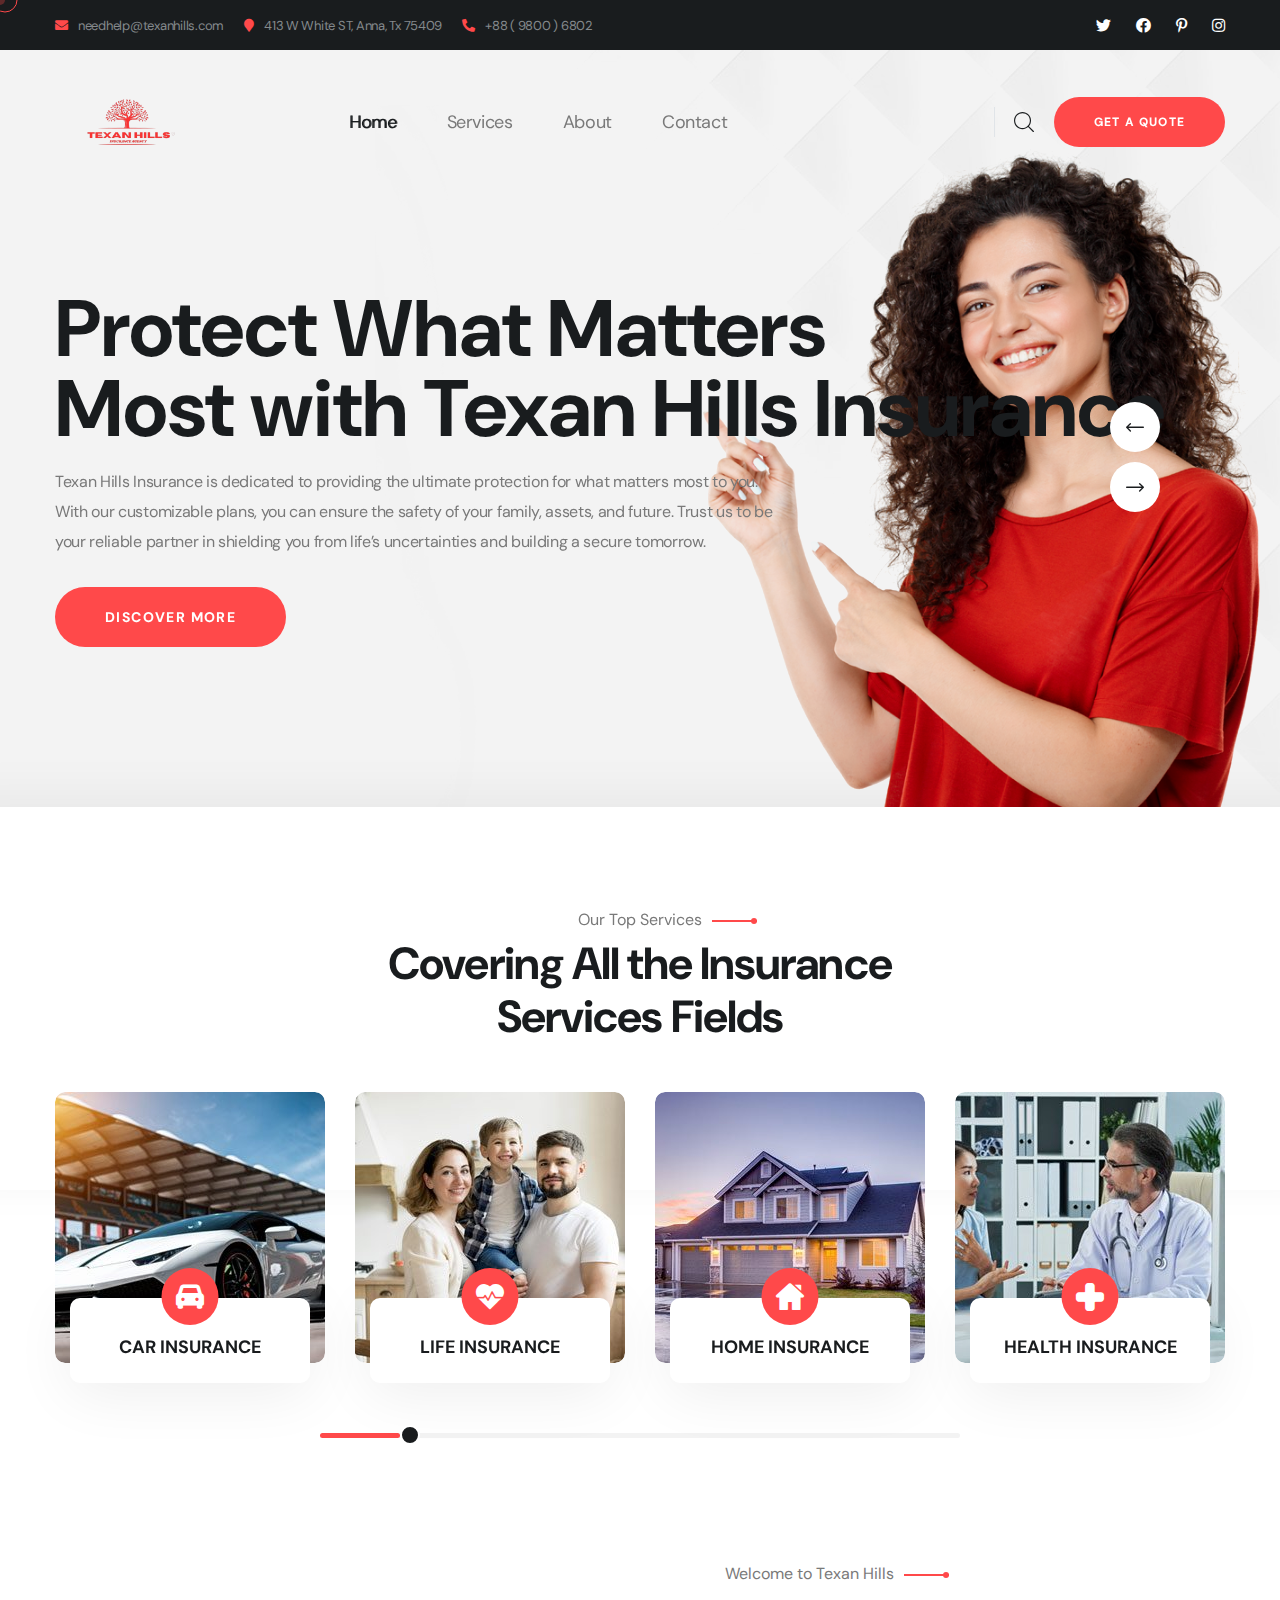
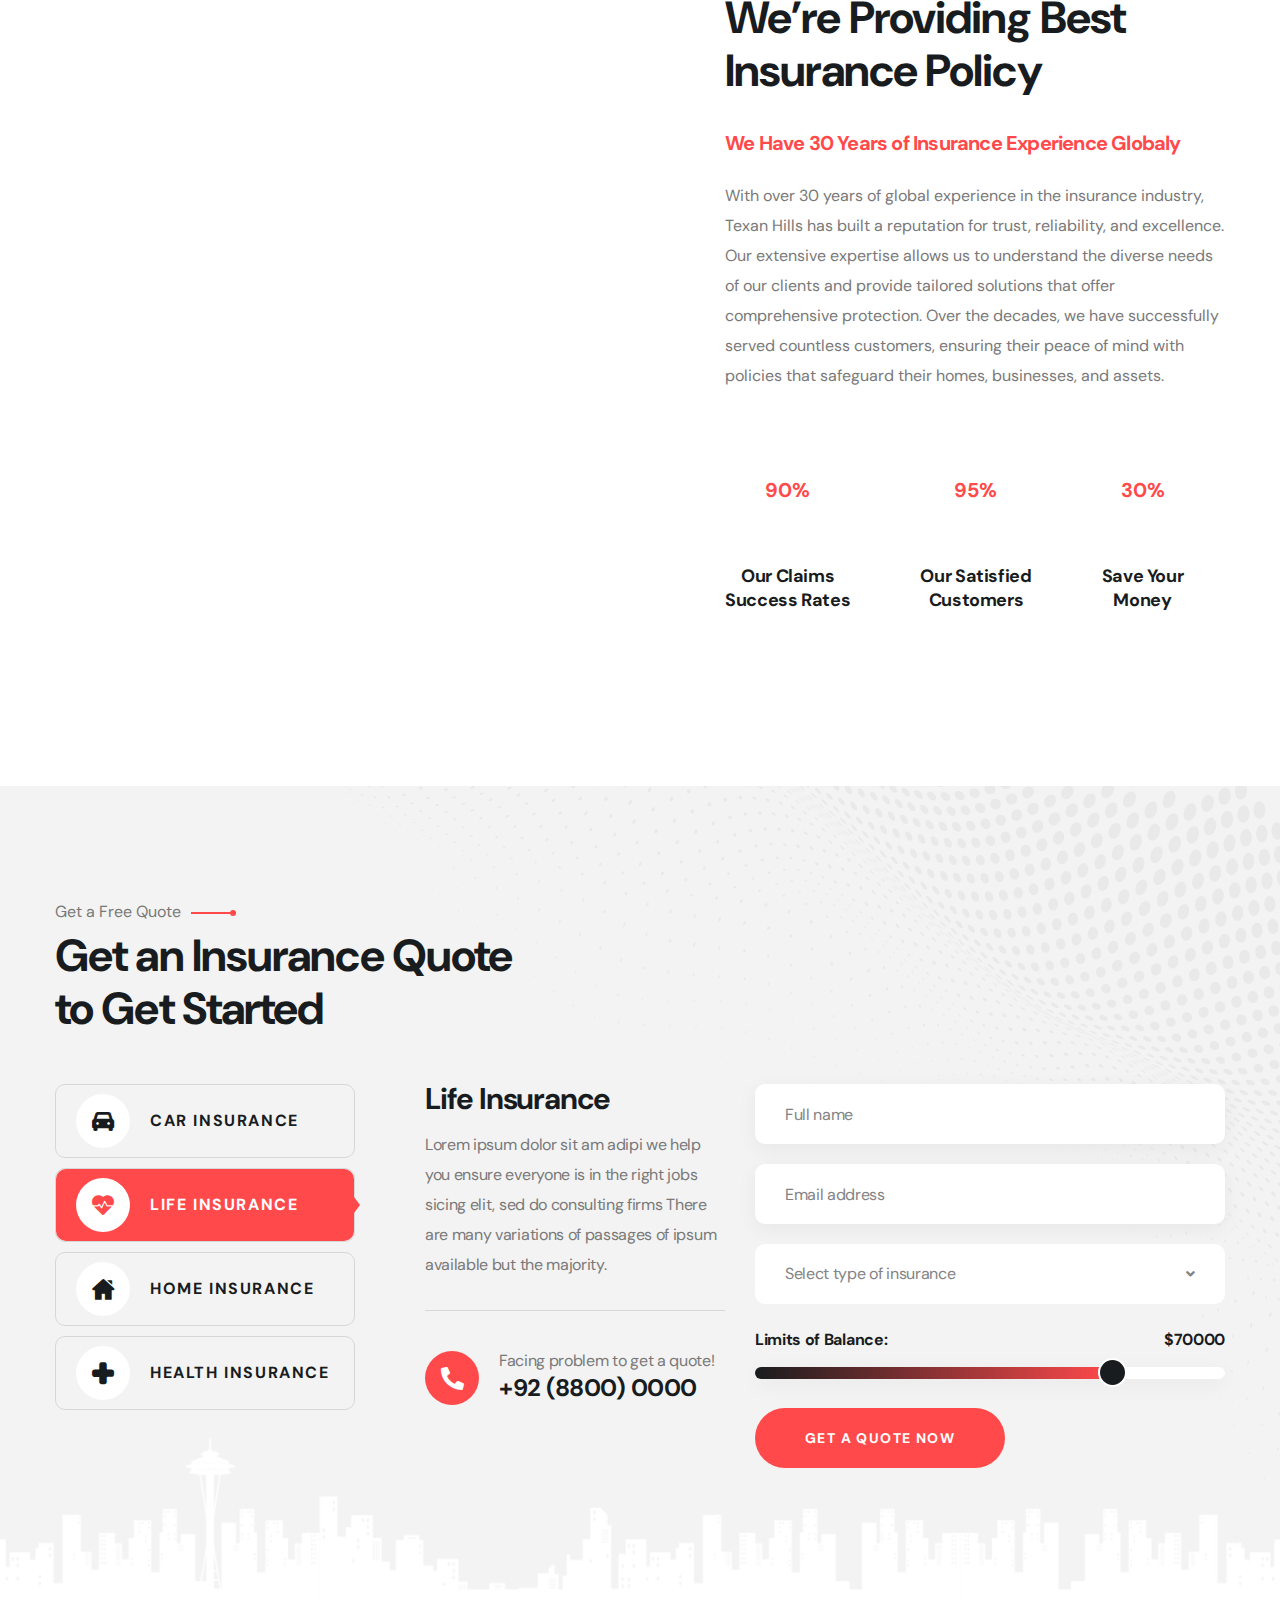
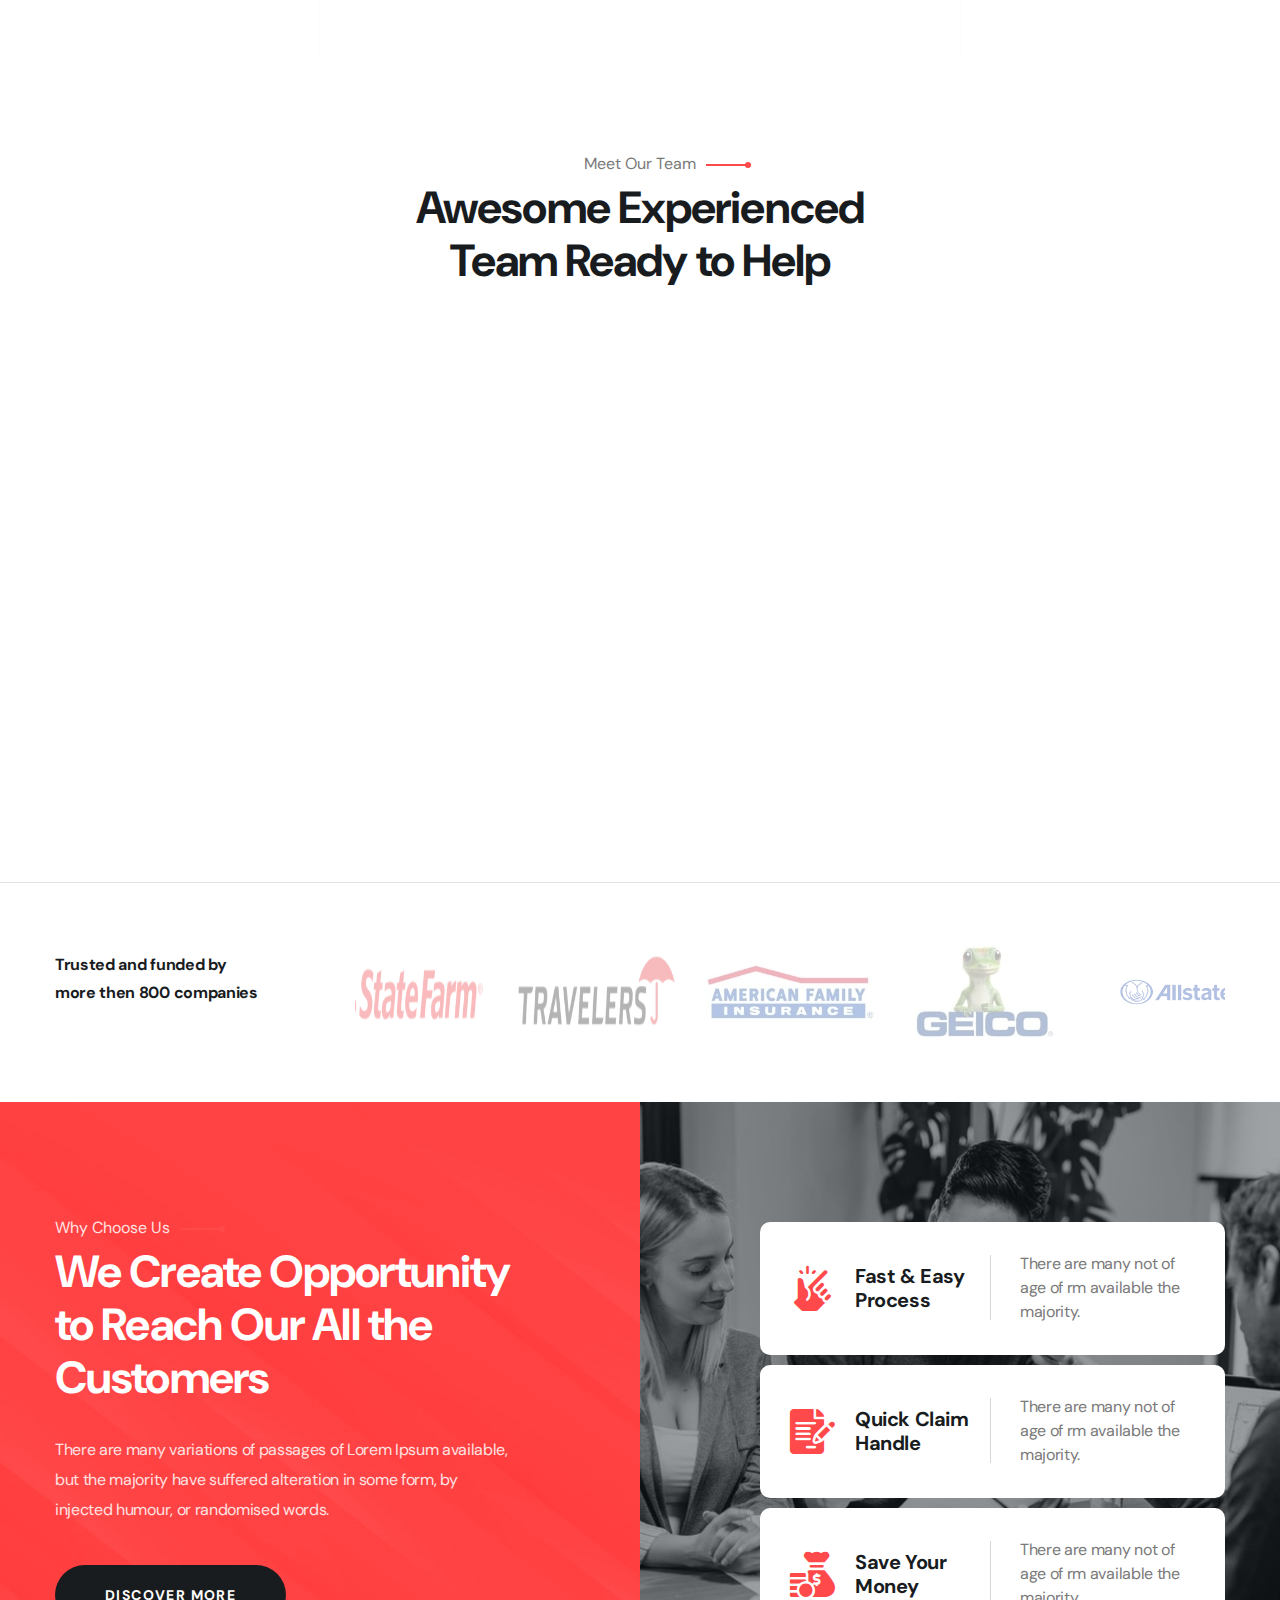
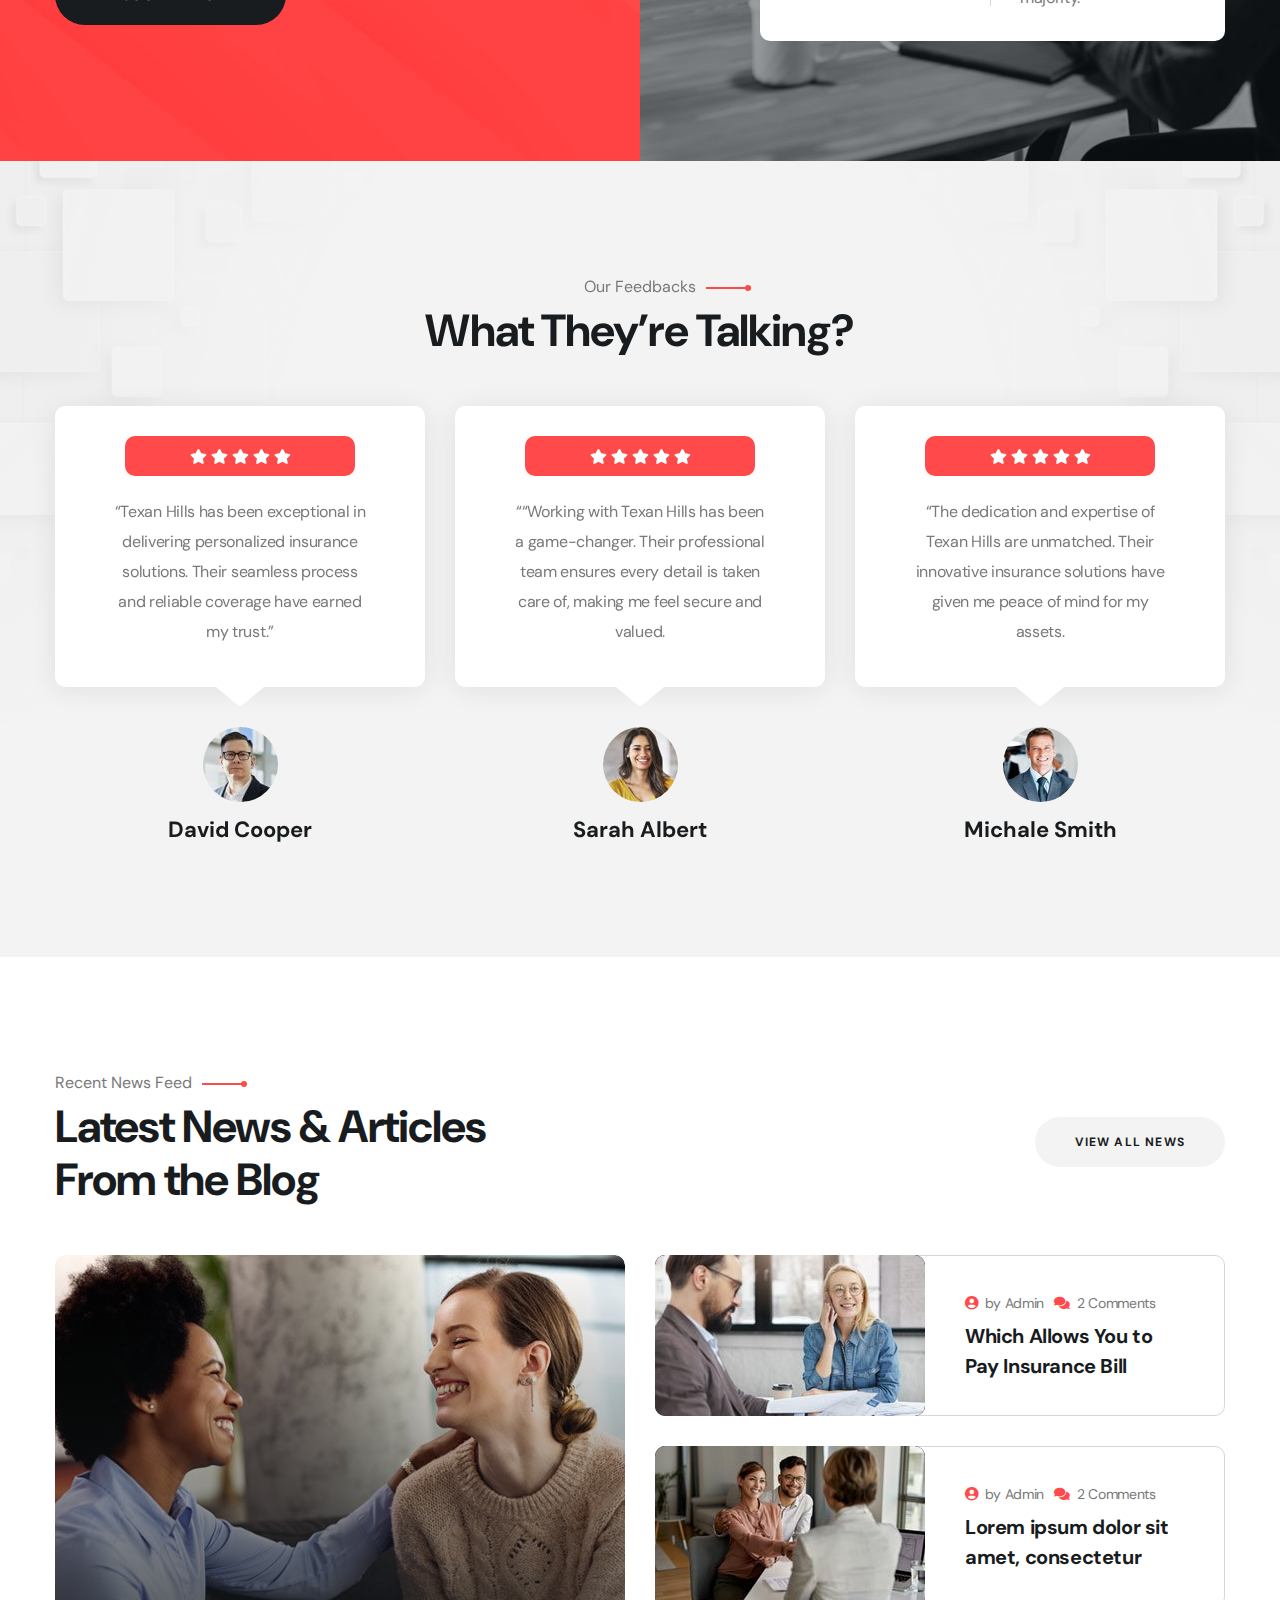
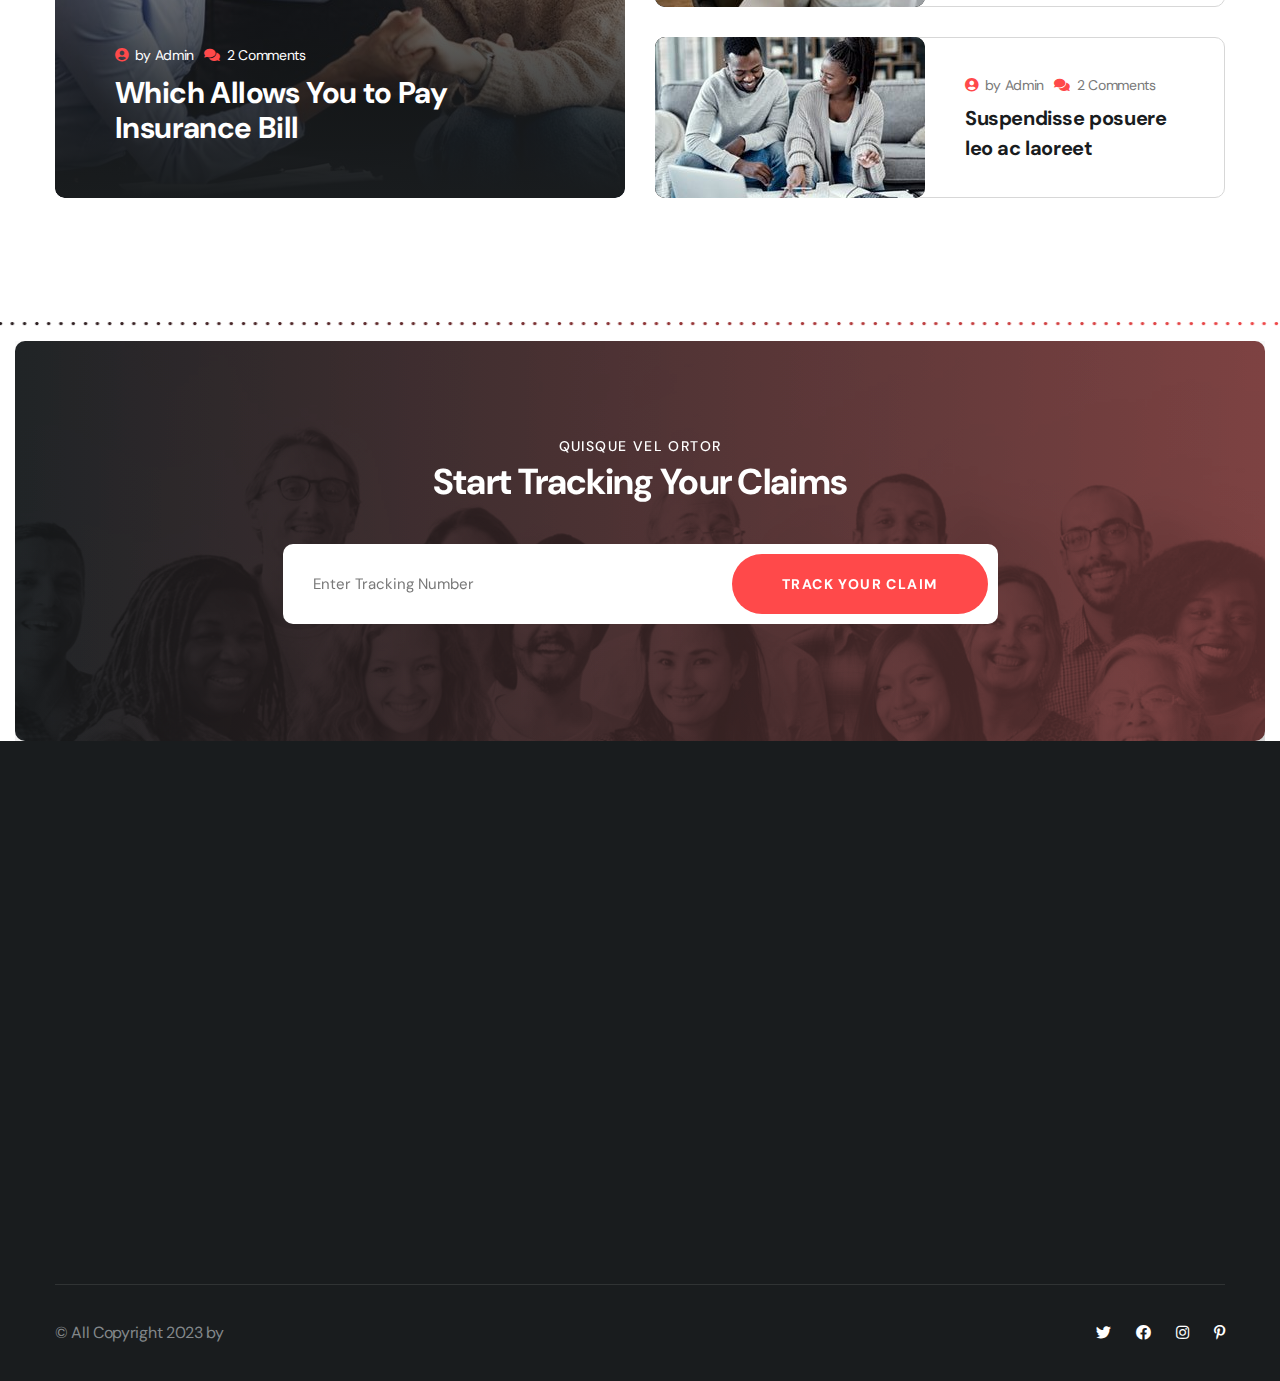
==== commit a2ffe325: "update" ====
--- a/index.html
+++ b/index.html
@@ -7,7 +7,7 @@
 <head>
     <meta charset="UTF-8">
     <meta name="viewport" content="width=device-width, initial-scale=1.0">
-    <title> Hexan Hills </title>
+    <title> Texan Hills </title>
     <!-- favicons Icons -->
     <link rel="apple-touch-icon" sizes="180x180" href="assets/images/update-10-02-2023/resources/logo-4.png">
     <link rel="icon" type="image/png" sizes="32x32" href="assets/images/update-10-02-2023/resources/logo-4.png">
@@ -91,7 +91,7 @@
                                         <span class="fas fa-envelope"></span>
                                     </i>
                                     <div class="text">
-                                        <p><a href="mailto:needhelp@company.com">needhelp@company.com</a></p>
+                                        <p><a href="mailto:needhelp@texanhills.com">needhelp@texanhills.com</a></p>
                                     </div>
                                 </li>
                                 <li>
@@ -99,7 +99,7 @@
                                         <span class="fas fa-map-marker"></span>
                                     </i>
                                     <div class="text">
-                                        <p>30 Broklyn Golden Street. New York</p>
+                                        <p> 413 W White ST, Anna, Tx 75409</p>
                                     </div>
                                 </li>
                                 <li>
@@ -142,23 +142,23 @@
                                             <a href="#">Services</a>
                                             <ul>
                                                 <li><a href="./home-insurance.html">Home Insurance</a></li>
-                                                <li class="is-new-menu"><a href="#"><span>NEW</span>Auto Insurance</a></li>
-                                                <li class="is-new-menu"><a href="#"><span>NEW</span>Umbrella Insurance</a>
+                                                <li class="is-new-menu"><a href="./auto-insurance.html"><span>NEW</span>Auto Insurance</a></li>
+                                                <li class="is-new-menu"><a href="./umbrella-insurance.html"><span>NEW</span>Umbrella Insurance</a>
                                                 </li>
-                                                <li class="is-new-menu"><a href="#"><span>NEW</span>Vacant Home insurance</a></li>
-                                                <li><a href="#">Landlord Insurance</a></li>
-                                                <li><a href="#">Mobile Home Insurance</a></li>
+                                                <li class="is-new-menu"><a href="./vacant-home-insurance.html"><span>NEW</span>Vacant Home insurance</a></li>
+                                                <li><a href="./landlord-insurance.html">Landlord Insurance</a></li>
+                                                <li><a href="./mobile-home-insurance.html">Mobile Home Insurance</a></li>
                                                 
                                             </ul>
                                         </li>
                                         
-                                        <li class="dropdown">
-                                            <a href="#">About</a>
+                                        <li class="#">
+                                            <a href="./about.html">About</a>
                                            
                                         </li>
                                         
                                         <li>
-                                            <a href="#">Contact </a>
+                                            <a href="./contact.html">Contact </a>
                                         </li>
                                     </ul>
                                 </div>
@@ -219,7 +219,7 @@
                                         <h2 class="main-slider-five__title">Protect What Matters <br> Most  with Texan Hills Insurance</h2>
                                         <p class="main-slider-five__text">Texan Hills Insurance is dedicated to providing the ultimate protection for what matters most to you. <br> With our customizable plans, you can ensure the safety of your family, assets, and future. Trust us to be <br> your reliable partner in shielding you from life’s uncertainties and building a secure tomorrow.</p>
                                         <div class="main-slider-five__btn-box">
-                                            <a href="about.html" class="thm-btn-two main-slider-five__btn">Discover
+                                            <a href="#" class="thm-btn-two main-slider-five__btn">Discover
                                                 More</a>
                                         </div>
                                     </div>
@@ -245,7 +245,7 @@
                                         <h2 class="main-slider-five__title">Texan Hills Insurance</h2>
                                         <p class="main-slider-five__text">At Texan Hills Insurance, we offer a wide range of comprehensive solutions designed to safeguard your peace of mind. <br> From protecting your loved ones to securing your valuable assets, our expert team works tirelessly to tailor policies <br> that fit your unique requirements. Count on us to pave the way for a secure and worry-free future.</p>
                                         <div class="main-slider-five__btn-box">
-                                            <a href="about.html" class="thm-btn-two main-slider-five__btn">Discover
+                                            <a href="#" class="thm-btn-two main-slider-five__btn">Discover
                                                 More</a>
                                         </div>
                                     </div>
@@ -271,7 +271,7 @@
                                         <h2 class="main-slider-five__title">Experience Peace <br> of Mind  with Texan Hills Insurance</h2>
                                         <p class="main-slider-five__text">Texan Hills Insurance is your trusted partner in creating a safety net for life’s unexpected challenges. <br> Our personalized insurance plans provide reliable coverage, ensuring the protection of your family, <br> finances, and dreams. Let us help you achieve peace of mind through smart and secure insurance solutions.</p>
                                         <div class="main-slider-five__btn-box">
-                                            <a href="about.html" class="thm-btn-two main-slider-five__btn">Discover
+                                            <a href="#" class="thm-btn-two main-slider-five__btn">Discover
                                                 More</a>
                                         </div>
                                     </div>
@@ -627,7 +627,7 @@
                                             data-options='{ "value": 0.5,"thickness": 2,"emptyFill": "#f3f3f3","lineCap": "square", "size": 118, "fill": { "color": "#ff494a" } }'>
                                         </div><!-- /.circle-progress -->
                                         <div class="about-six__pack">
-                                            <p>50%</p>
+                                            <p>95%</p>
                                         </div>
                                     </div>
                                     <p class="about-six__progress-text">Our Satisfied <br> Customers</p>
@@ -998,7 +998,7 @@
                                         <img src="assets/images/update-10-02-2023/team/team-4-1.jpg" alt="">
                                     </div>
                                     <div class="team-four__content">
-                                        <h4 class="team-four__name"><a href="team-details.html">Kevin Martin</a></h4>
+                                        <h4 class="team-four__name"><a href="team-details.html">Sandeep</a></h4>
                                         <p class="team-four__text">Manager</p>
                                         <ul class="list-unstyled team-four__social-two">
                                             <li><a href="#"><i class="fas fa-share-alt"></i></a></li>
@@ -1022,7 +1022,7 @@
                                         <img src="assets/images/update-10-02-2023/team/team-4-2.jpg" alt="">
                                     </div>
                                     <div class="team-four__content">
-                                        <h4 class="team-four__name"><a href="team-details.html">Jessica Brown</a></h4>
+                                        <h4 class="team-four__name"><a href="team-details.html">Sahil</a></h4>
                                         <p class="team-four__text">Manager</p>
                                         <ul class="list-unstyled team-four__social-two">
                                             <li><a href="#"><i class="fas fa-share-alt"></i></a></li>
@@ -1046,7 +1046,7 @@
                                         <img src="assets/images/update-10-02-2023/team/team-4-1.jpg" alt="">
                                     </div>
                                     <div class="team-four__content">
-                                        <h4 class="team-four__name"><a href="team-details.html">Mike Hardson</a></h4>
+                                        <h4 class="team-four__name"><a href="team-details.html">David</a></h4>
                                         <p class="team-four__text">Manager</p>
                                         <ul class="list-unstyled team-four__social-two">
                                             <li><a href="#"><i class="fas fa-share-alt"></i></a></li>
@@ -1274,16 +1274,14 @@
                                     <span class="fa fa-star"></span>
                                     <span class="fa fa-star"></span>
                                 </div>
-                                <p class="testimonial-five__text">“All of our lorries are fitted with Satellite Tracking
-                                    and Temperature Controlled monitoring systems so that the transportation of high
-                                    value and temperature sensitive loads can be monitored at all times.</p>
+                                <p class="testimonial-five__text">“Texan Hills has been exceptional in delivering personalized insurance solutions. Their seamless process and reliable coverage have earned my trust.”</p>
                             </div>
                             <div class="testimonial-five__client-info">
                                 <div class="testimonial-five__client-img">
                                     <img src="assets/images/update-10-02-2023/testimonial/testimonial-5-1.html" alt="">
                                 </div>
                                 <div class="testimonial-five__client-content">
-                                    <p class="testimonial-five__client-sub-title">Co Founder</p>
+                                    <p class="testimonial-five__client-sub-title"></p>
                                     <h4 class="testimonial-five__client-name">David Cooper</h4>
                                 </div>
                             </div>
@@ -1301,16 +1299,14 @@
                                     <span class="fa fa-star"></span>
                                     <span class="fa fa-star"></span>
                                 </div>
-                                <p class="testimonial-five__text">“All of our lorries are fitted with Satellite Tracking
-                                    and Temperature Controlled monitoring systems so that the transportation of high
-                                    value and temperature sensitive loads can be monitored at all times.</p>
+                                <p class="testimonial-five__text">““Working with Texan Hills has been a game-changer. Their professional team ensures every detail is taken care of, making me feel secure and valued.</p>
                             </div>
                             <div class="testimonial-five__client-info">
                                 <div class="testimonial-five__client-img">
                                     <img src="assets/images/update-10-02-2023/testimonial/testimonial-5-2.jpg" alt="">
                                 </div>
                                 <div class="testimonial-five__client-content">
-                                    <p class="testimonial-five__client-sub-title">Co Founder</p>
+                                    <p class="testimonial-five__client-sub-title"></p>
                                     <h4 class="testimonial-five__client-name">Sarah Albert</h4>
                                 </div>
                             </div>
@@ -1328,16 +1324,14 @@
                                     <span class="fa fa-star"></span>
                                     <span class="fa fa-star"></span>
                                 </div>
-                                <p class="testimonial-five__text">“All of our lorries are fitted with Satellite Tracking
-                                    and Temperature Controlled monitoring systems so that the transportation of high
-                                    value and temperature sensitive loads can be monitored at all times.</p>
+                                <p class="testimonial-five__text">“The dedication and expertise of Texan Hills are unmatched. Their innovative insurance solutions have given me peace of mind for my assets.</p>
                             </div>
                             <div class="testimonial-five__client-info">
                                 <div class="testimonial-five__client-img">
                                     <img src="assets/images/update-10-02-2023/testimonial/testimonial-5-3.jpg" alt="">
                                 </div>
                                 <div class="testimonial-five__client-content">
-                                    <p class="testimonial-five__client-sub-title">Co Founder</p>
+                                    <p class="testimonial-five__client-sub-title"></p>
                                     <h4 class="testimonial-five__client-name">Michale Smith</h4>
                                 </div>
                             </div>
@@ -1495,13 +1489,13 @@
                             <div class="footer-widget__column footer-widget-three__links clearfix">
                                 <h3 class="footer-widget-three__title">Links</h3>
                                 <ul class="footer-widget-three__links-list list-unstyled clearfix">
-                                    <li><a href="home-insurance.html">Home Insurance</a></li>
-                                                <li class="is-new-menu"><a href="#"><span>NEW</span>Auto Insurance</a></li>
-                                                <li class="is-new-menu"><a href="#"><span>NEW</span>Umbrella Insurance</a>
+                                    <li><a href="./home-insurance.html">Home Insurance</a></li>
+                                                <li class="is-new-menu"><a href="./auto-insurance.html"><span>NEW</span>Auto Insurance</a></li>
+                                                <li class="is-new-menu"><a href="./umbrella-insurance.html"><span>NEW</span>Umbrella Insurance</a>
                                                 </li>
-                                                <li class="is-new-menu"><a href="#"><span>NEW</span>Vacant Home insurance</a></li>
-                                                <li><a href="#">Landlord Insurance</a></li>
-                                                <li><a href="#">Mobile Home Insurance</a></li>
+                                                <li class="is-new-menu"><a href="./vacant-home-insurance.html"><span>NEW</span>Vacant Home insurance</a></li>
+                                                <li><a href="./landlord-insurance.html">Landlord Insurance</a></li>
+                                                <li><a href="./mobile-home-insurance.html">Mobile Home Insurance</a></li>
                                 </ul>
                             </div>
                         </div>
@@ -1555,7 +1549,7 @@
                                             <span class="fas fa-map-marker-alt"></span>
                                         </div>
                                         <div class="text">
-                                            <p>Johar Town Lahore</p>
+                                            <p> 413 W White ST, Anna, Tx 75409</p>
                                         </div>
                                     </li>
                                 </ul>
@@ -1601,8 +1595,7 @@
             <span class="mobile-nav__close mobile-nav__toggler"><i class="fa fa-times"></i></span>
 
             <div class="logo-box">
-                <a href="index.html" aria-label="logo image"><img
-                        src="assets/images/update-10-02-2023/resources/logo-5.png" width="143" alt=""></a>
+                <a href="index.html" aria-label="logo image"><img src="assets/images/update-10-02-2023/resources/logo-4.png" style="width: 144px;" alt=""></a>
             </div>
             <!-- /.logo-box -->
             <div class="mobile-nav__container"></div>
@@ -1611,7 +1604,7 @@
             <ul class="mobile-nav__contact mobile-nav__contact--three list-unstyled">
                 <li>
                     <i class="fa fa-envelope"></i>
-                    <a href="mailto:needhelp@packageName__.com">needhelp@insur.com</a>
+                    <a href="mailto:needhelp@packageName__.com">needhelp@texanhills.com</a>
                 </li>
                 <li>
                     <i class="fa fa-phone-alt"></i>
@@ -1652,7 +1645,7 @@
 
     <a href="#" data-target="html" class="scroll-to-target scroll-to-top"><i class="fa fa-angle-up"></i></a>
 
-
+    <script src="https://cdnjs.cloudflare.com/ajax/libs/jquery/3.6.4/jquery.min.js"></script>
     <script src="assets/vendors/jquery/jquery-3.6.0.min.js"></script>
     <script src="assets/vendors/bootstrap/js/bootstrap.bundle.min.js"></script>
     <script src="assets/vendors/jarallax/jarallax.min.js"></script>
@@ -1679,7 +1672,21 @@
     <script src="assets/vendors/circleType/jquery.lettering.min.js"></script>
     <script src="assets/vendors/ion.rangeSlider/js/ion.rangeSlider.min.js"></script>
 
-
+    <script>
+        $(document).ready(function () {
+            // Update progress value for "Our Satisfied Customers"
+            $('.about-six__progress-single:nth-child(2) .circle-progress').attr('data-options', JSON.stringify({
+                value: 0.95,
+                thickness: 2,
+                emptyFill: "#f3f3f3",
+                lineCap: "square",
+                size: 118,
+                fill: { color: "#ff494a" }
+            }));
+            // Update the displayed percentage text
+            $('.about-six__progress-single:nth-child(2) .about-six__pack p').text('95%');
+        });
+    </script>
 
     <!-- template js -->
     <script src="assets/js/insur.js"></script>
--- a/assets/css/insur.css
+++ b/assets/css/insur.css
@@ -6100,7 +6100,7 @@
   justify-content: space-between;
   background-color: var(--insur-black);
   border-radius: 20px;
-  border: 4px solid var(--insur-primary);
+  border: 4px solid #ff494a;
   padding: 51px 55px 51px;
   overflow: hidden;
   z-index: 1;
@@ -6138,9 +6138,9 @@
   justify-content: center;
   height: 50px;
   width: 50px;
-  border: 2px solid var(--insur-primary);
+  border: 2px solid #ff494a;
   border-radius: 50%;
-  color: var(--insur-primary);
+  color: #ff494a;
   font-size: 20px;
 }
 
@@ -7150,7 +7150,7 @@
   padding: 6px;
   border-radius: 50%;
   background-image: -moz-linear-gradient(-29deg, rgb(1, 95, 201) 0%, rgb(12, 224, 255) 100%);
-  background-image: -webkit-linear-gradient(-29deg, rgb(1, 95, 201) 0%, rgb(12, 224, 255) 100%);
+  background-image: -webkit-linear-gradient(90deg, rgb(255, 73, 74) 0%, rgb(25, 28, 30) 100%);
   background-image: -ms-linear-gradient(-29deg, rgb(1, 95, 201) 0%, rgb(12, 224, 255) 100%);
 }
 
@@ -7233,7 +7233,7 @@
   height: 10px;
   width: 100px;
   border-radius: 5px;
-  background-color: transparent;
+  background-color: #ff494a;
   margin: 0;
   padding: 0 !important;
   -webkit-transition: all 100ms linear;
@@ -10066,9 +10066,9 @@
   justify-content: center;
   height: 50px;
   width: 50px;
-  border: 2px solid var(--insur-bdr-color);
+  border: 2px solid #ff494a;
   border-radius: 50%;
-  color: var(--insur-primary);
+  color: #ff494a;
   font-size: 19px;
   top: 5px;
   left: 0;
@@ -19522,7 +19522,7 @@
 }
 
 .insurance-details__services-list li.current a span {
-  color: var(--insur-primary);
+  color: #ff494a;
 }
 
 .insurance-details__download {
@@ -19881,7 +19881,7 @@
   justify-content: center;
   width: 16px;
   height: 16px;
-  background-color: var(--insur-primary);
+  background-color: #ff494a;
   border-radius: 50%;
 }
 
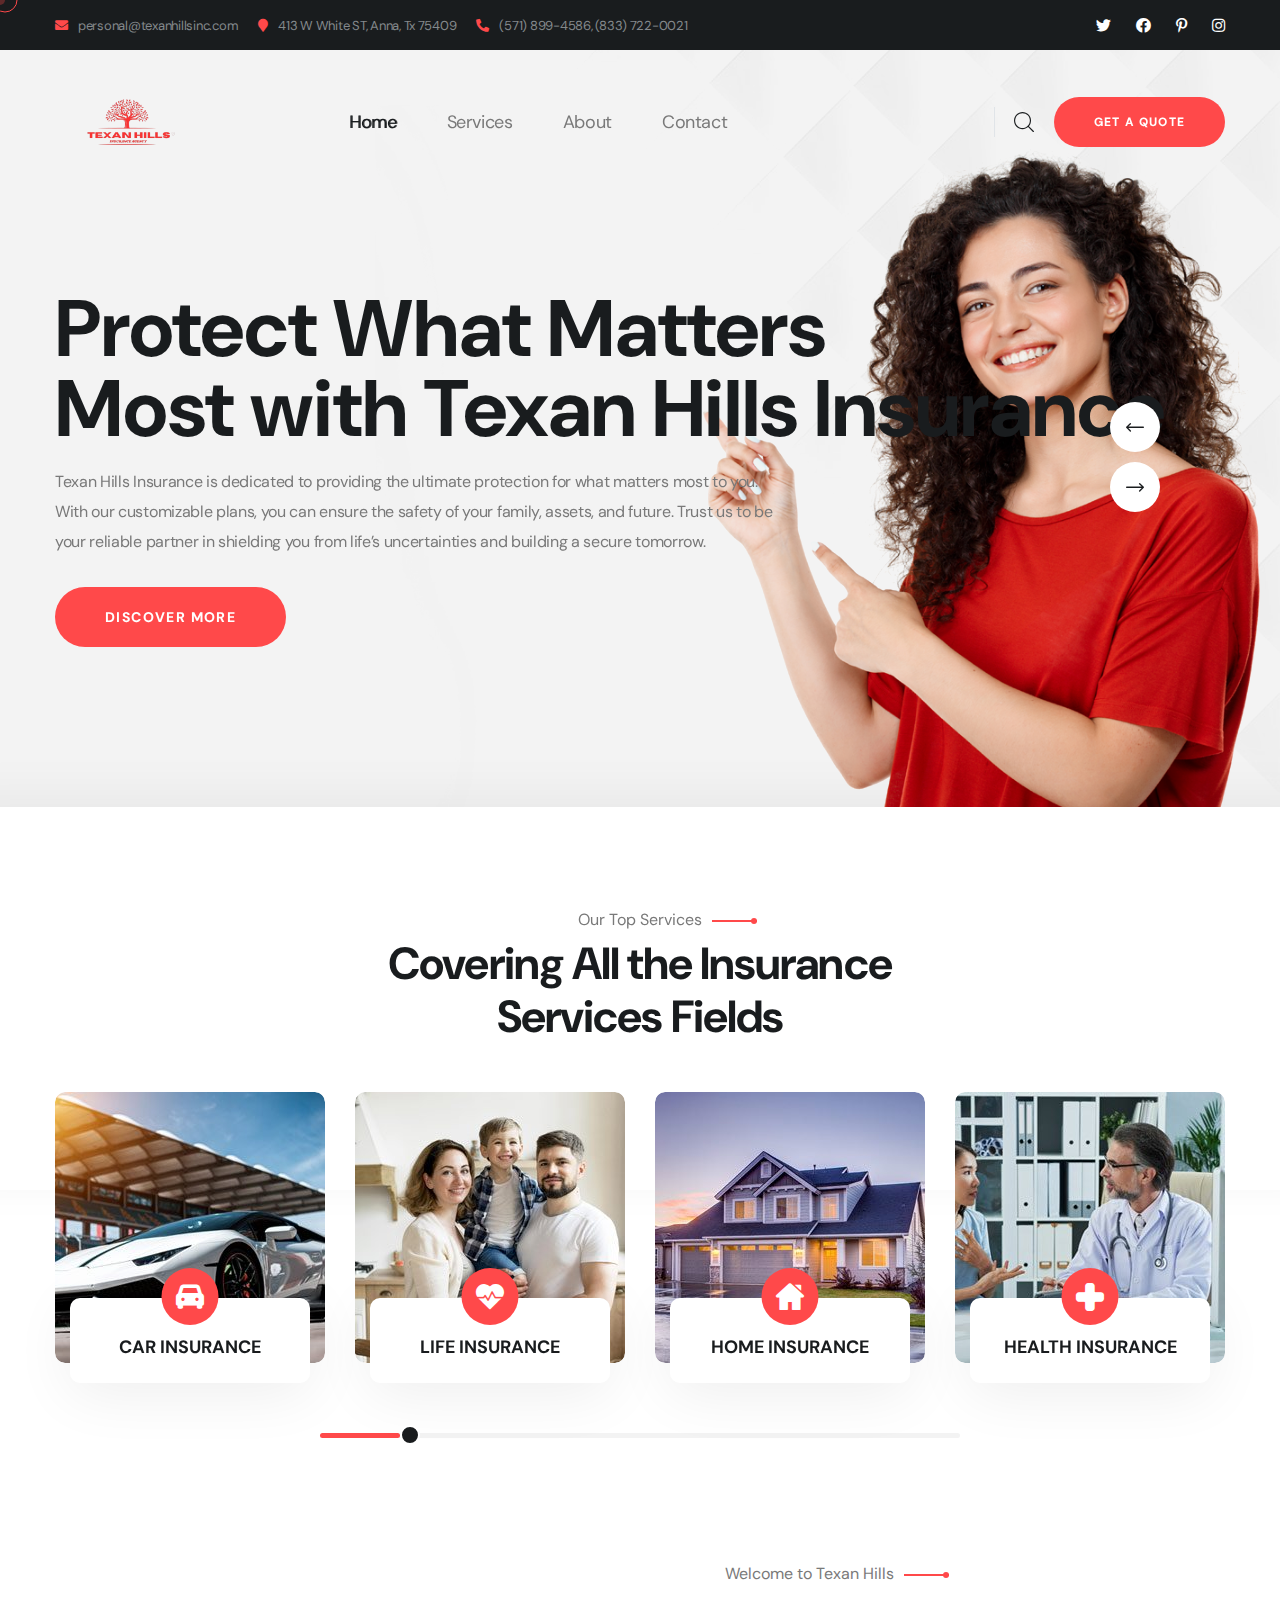
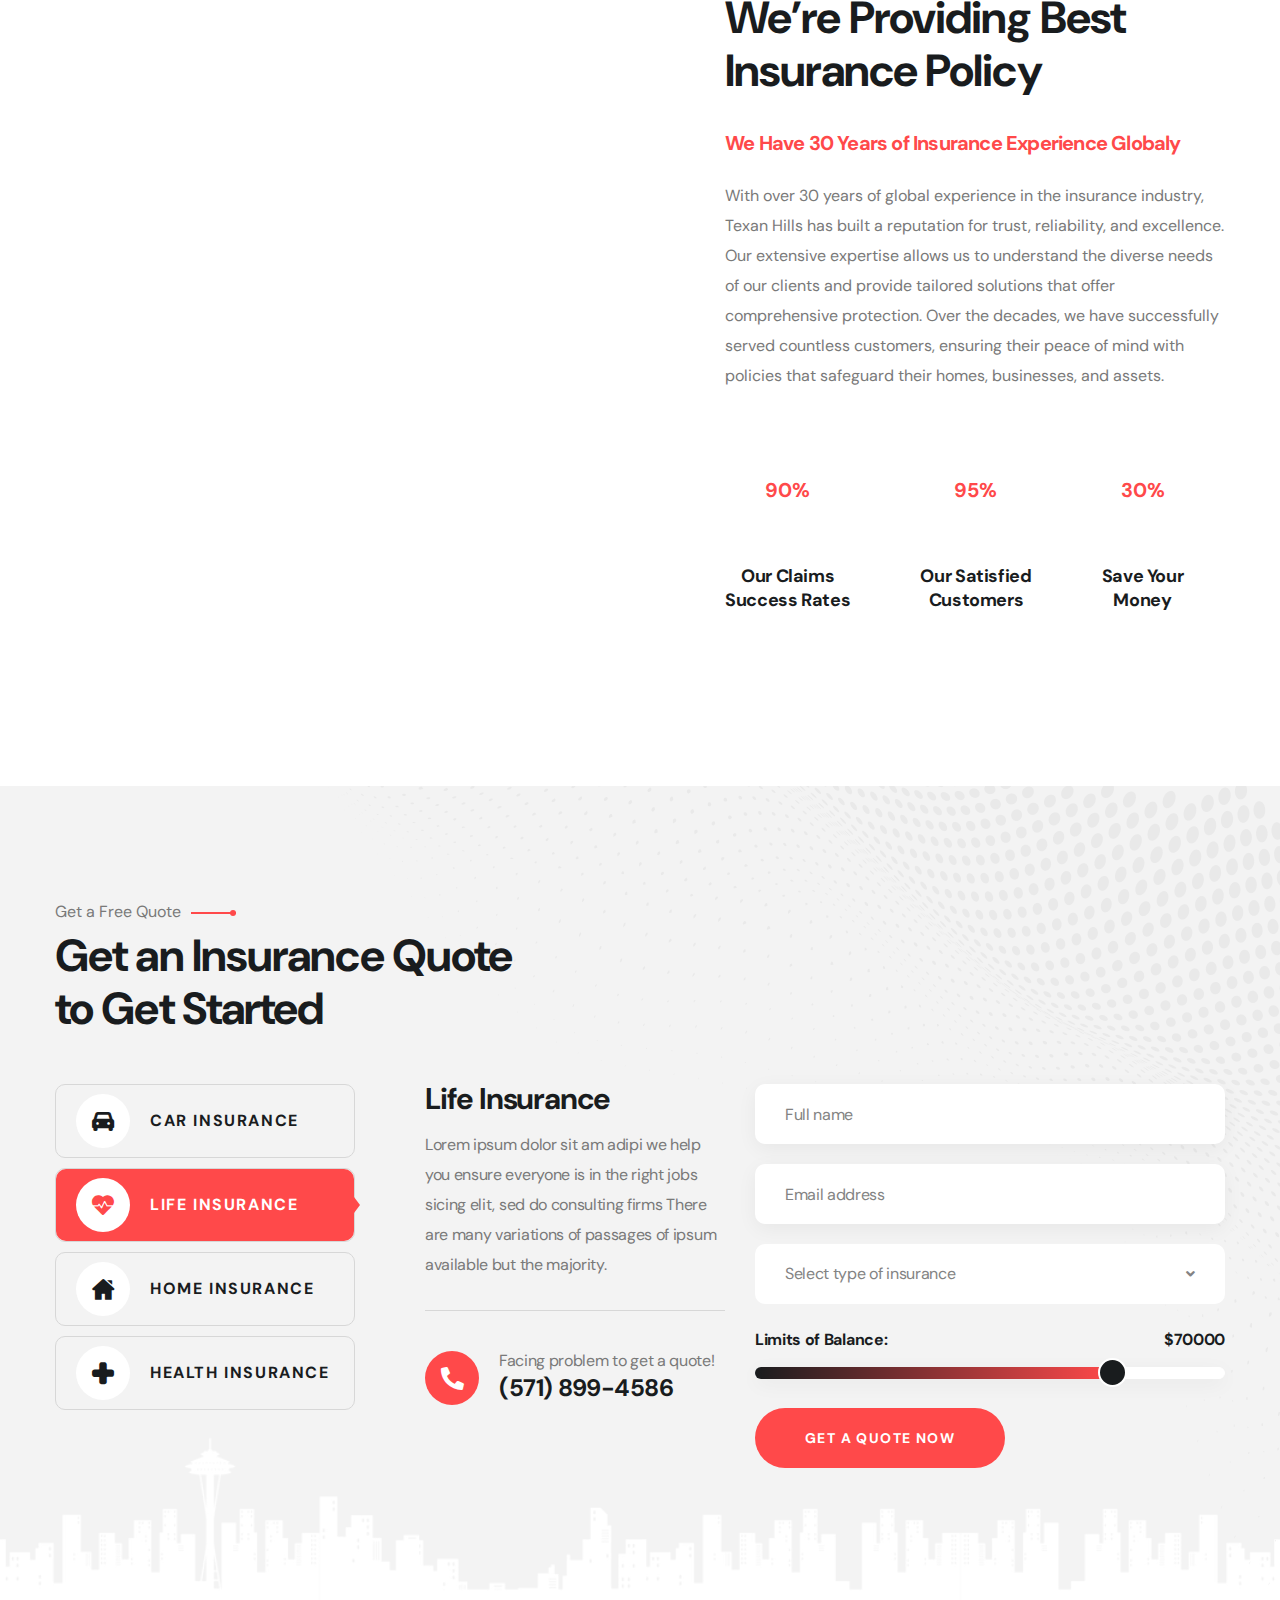
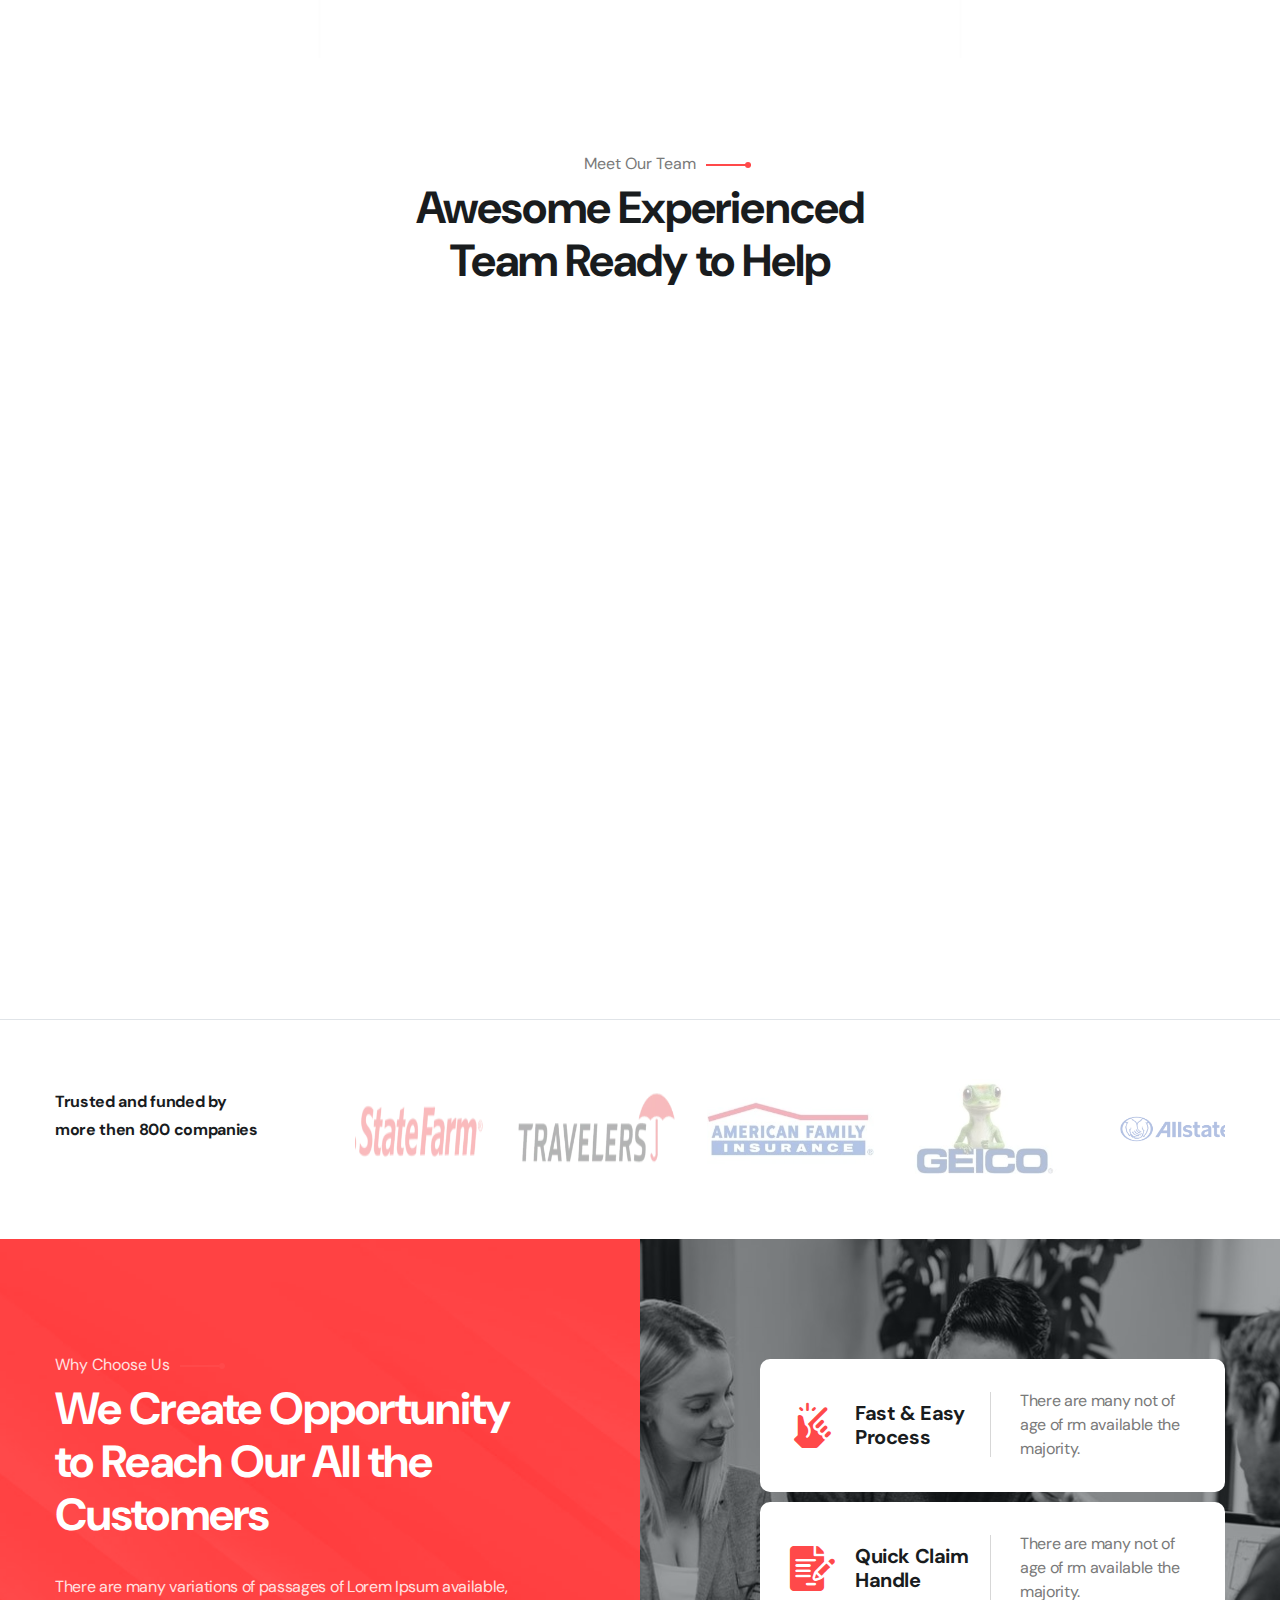
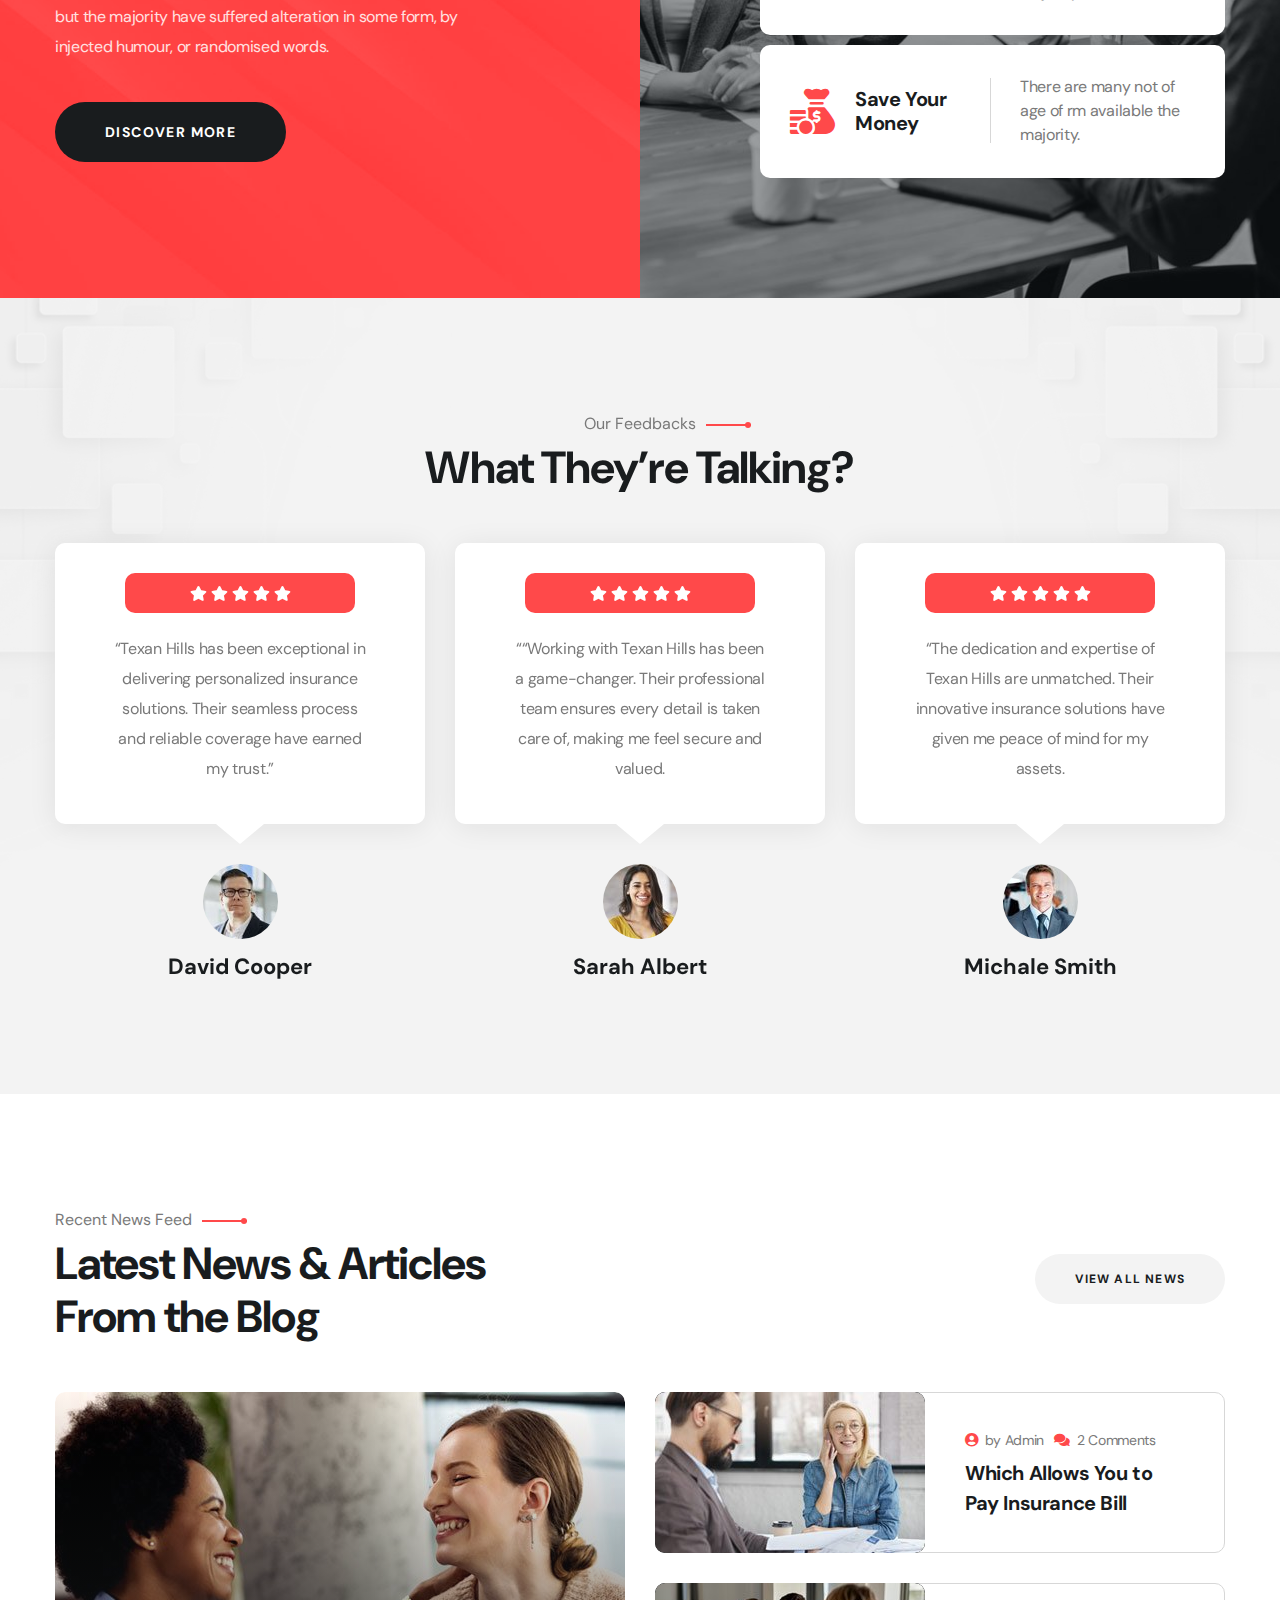
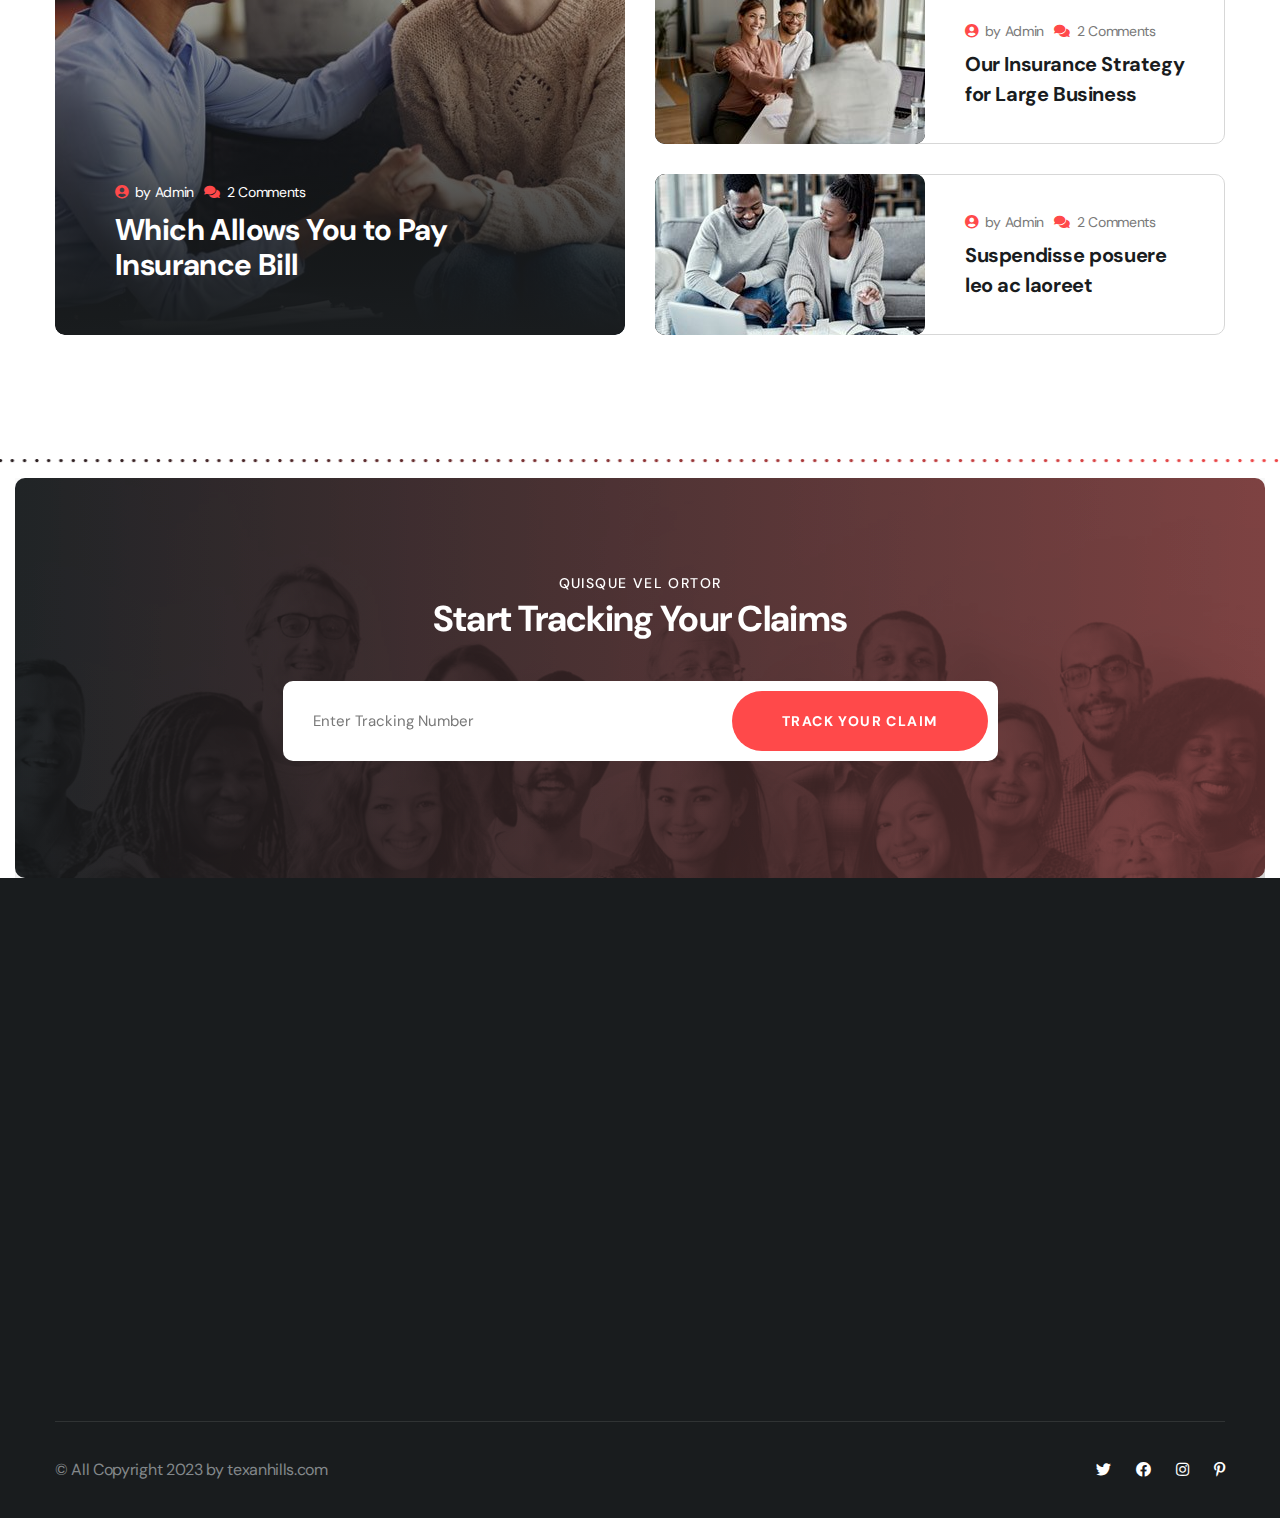
==== commit 6061240e: "update" ====
--- a/index.html
+++ b/index.html
@@ -91,7 +91,7 @@
                                         <span class="fas fa-envelope"></span>
                                     </i>
                                     <div class="text">
-                                        <p><a href="mailto:needhelp@texanhills.com">needhelp@texanhills.com</a></p>
+                                        <p><a href="mailto:personal@texanhillsinc.com">personal@texanhillsinc.com</a></p>
                                     </div>
                                 </li>
                                 <li>
@@ -107,7 +107,7 @@
                                         <span class="fas fa-phone-alt"></span>
                                     </i>
                                     <div class="text">
-                                        <p><a href="tel:8898006802">+88 ( 9800 ) 6802</a></p>
+                                        <p><a href="tel:5718994586"> (571) 899-4586</a>,<a href="tel:8337220021"> (833) 722-0021</a></p>
                                     </div>
                                 </li>
                             </ul>
@@ -730,7 +730,7 @@
                                                 </div>
                                                 <div class="get-insurance-four__call-content">
                                                     <p>Facing problem to get a quote!</p>
-                                                    <a href="tel:9288000000">+92 (8800) 0000</a>
+                                                    <a href="tel:5718994586"> (571) 899-4586</a>
                                                 </div>
                                             </div>
                                         </div>
@@ -794,7 +794,7 @@
                                                 </div>
                                                 <div class="get-insurance-four__call-content">
                                                     <p>Facing problem to get a quote!</p>
-                                                    <a href="tel:9288000000">+92 (8800) 0000</a>
+                                                    <a href="tel:5718994586"> (571) 899-4586</a>
                                                 </div>
                                             </div>
                                         </div>
@@ -857,7 +857,7 @@
                                                 </div>
                                                 <div class="get-insurance-four__call-content">
                                                     <p>Facing problem to get a quote!</p>
-                                                    <a href="tel:9288000000">+92 (8800) 0000</a>
+                                                    <a href="tel:5718994586"> (571) 899-4586</a>
                                                 </div>
                                             </div>
                                         </div>
@@ -921,7 +921,7 @@
                                                 </div>
                                                 <div class="get-insurance-four__call-content">
                                                     <p>Facing problem to get a quote!</p>
-                                                    <a href="tel:9288000000">+92 (8800) 0000</a>
+                                                    <a href="tel:5718994586"> (571) 899-4586</a>
                                                 </div>
                                             </div>
                                         </div>
@@ -995,11 +995,11 @@
                             <div class="team-four__single">
                                 <div class="team-four__img-box">
                                     <div class="team-four__img">
-                                        <img src="assets/images/update-10-02-2023/team/team-4-1.jpg" alt="">
+                                        <img src="assets/images/update-10-02-2023/team/1.png" alt="">
                                     </div>
                                     <div class="team-four__content">
-                                        <h4 class="team-four__name"><a href="team-details.html">Sandeep</a></h4>
-                                        <p class="team-four__text">Manager</p>
+                                        <h4 class="team-four__name"><a href="#">Sandeep</a></h4>
+                                        <p class="team-four__text">CEO</p>
                                         <ul class="list-unstyled team-four__social-two">
                                             <li><a href="#"><i class="fas fa-share-alt"></i></a></li>
                                         </ul>
@@ -1019,11 +1019,11 @@
                             <div class="team-four__single">
                                 <div class="team-four__img-box">
                                     <div class="team-four__img">
-                                        <img src="assets/images/update-10-02-2023/team/team-4-2.jpg" alt="">
+                                        <img src="assets/images/update-10-02-2023/team/2.png" alt="">
                                     </div>
                                     <div class="team-four__content">
-                                        <h4 class="team-four__name"><a href="team-details.html">Sahil</a></h4>
-                                        <p class="team-four__text">Manager</p>
+                                        <h4 class="team-four__name"><a href="#">Sahil</a></h4>
+                                        <p class="team-four__text">CFO</p>
                                         <ul class="list-unstyled team-four__social-two">
                                             <li><a href="#"><i class="fas fa-share-alt"></i></a></li>
                                         </ul>
@@ -1043,11 +1043,11 @@
                             <div class="team-four__single">
                                 <div class="team-four__img-box">
                                     <div class="team-four__img">
-                                        <img src="assets/images/update-10-02-2023/team/team-4-1.jpg" alt="">
+                                        <img src="assets/images/update-10-02-2023/team/3.png" alt="">
                                     </div>
                                     <div class="team-four__content">
-                                        <h4 class="team-four__name"><a href="team-details.html">David</a></h4>
-                                        <p class="team-four__text">Manager</p>
+                                        <h4 class="team-four__name"><a href="#">Akshay</a></h4>
+                                        <p class="team-four__text">COO</p>
                                         <ul class="list-unstyled team-four__social-two">
                                             <li><a href="#"><i class="fas fa-share-alt"></i></a></li>
                                         </ul>
@@ -1166,7 +1166,7 @@
                                 humour,
                                 or randomised words.</p>
                             <div class="why-choose-four__btn-box">
-                                <a href="about.html" class="thm-btn-two why-choose-four__btn">Discover More</a>
+                                <a href="#" class="thm-btn-two why-choose-four__btn">Discover More</a>
                             </div>
                         </div>
                     </div>
@@ -1365,12 +1365,12 @@
                                 <img src="assets/images/update-10-02-2023/blog/news-5-1.jpg" alt="">
                                 <div class="news-five__left-content">
                                     <ul class="list-unstyled news-five__meta">
-                                        <li><a href="news-details.html"><i class="fas fa-user-circle"></i> by Admin </a>
+                                        <li><a href="#"><i class="fas fa-user-circle"></i> by Admin </a>
                                         </li>
-                                        <li><a href="news-details.html"><i class="fas fa-comments"></i> 2 Comments</a>
+                                        <li><a href="#"><i class="fas fa-comments"></i> 2 Comments</a>
                                         </li>
                                     </ul>
-                                    <h3 class="news-five__title"><a href="news-details.html">Which Allows You to Pay
+                                    <h3 class="news-five__title"><a href="#">Which Allows You to Pay
                                             <br>
                                             Insurance Bill</a></h3>
                                 </div>
@@ -1386,14 +1386,14 @@
                                     </div>
                                     <div class="news-five__list-content">
                                         <ul class="list-unstyled news-five__meta-two">
-                                            <li><a href="news-details.html"><i class="fas fa-user-circle"></i> by Admin
+                                            <li><a href="#"><i class="fas fa-user-circle"></i> by Admin
                                                 </a>
                                             </li>
-                                            <li><a href="news-details.html"><i class="fas fa-comments"></i> 2
+                                            <li><a href="#"><i class="fas fa-comments"></i> 2
                                                     Comments</a>
                                             </li>
                                         </ul>
-                                        <h3 class="news-five__title-two"><a href="news-details.html">Which Allows You to
+                                        <h3 class="news-five__title-two"><a href="#">Which Allows You to
                                                 <br> Pay Insurance Bill</a></h3>
                                     </div>
                                 </li>
@@ -1403,16 +1403,14 @@
                                     </div>
                                     <div class="news-five__list-content">
                                         <ul class="list-unstyled news-five__meta-two">
-                                            <li><a href="news-details.html"><i class="fas fa-user-circle"></i> by Admin
+                                            <li><a href="#"><i class="fas fa-user-circle"></i> by Admin
                                                 </a>
                                             </li>
-                                            <li><a href="news-details.html"><i class="fas fa-comments"></i> 2
+                                            <li><a href="#"><i class="fas fa-comments"></i> 2
                                                     Comments</a>
                                             </li>
                                         </ul>
-                                        <h3 class="news-five__title-two"><a href="news-details.html">Lorem ipsum dolor
-                                                sit
-                                                <br> amet, consectetur</a></h3>
+                                        <h3 class="news-five__title-two"><a href="#">Our Insurance Strategy <br> for Large Business</a></h3>
                                     </div>
                                 </li>
                                 <li>
@@ -1421,14 +1419,14 @@
                                     </div>
                                     <div class="news-five__list-content">
                                         <ul class="list-unstyled news-five__meta-two">
-                                            <li><a href="news-details.html"><i class="fas fa-user-circle"></i> by Admin
+                                            <li><a href="#"><i class="fas fa-user-circle"></i> by Admin
                                                 </a>
                                             </li>
-                                            <li><a href="news-details.html"><i class="fas fa-comments"></i> 2
+                                            <li><a href="#"><i class="fas fa-comments"></i> 2
                                                     Comments</a>
                                             </li>
                                         </ul>
-                                        <h3 class="news-five__title-two"><a href="news-details.html">Suspendisse posuere
+                                        <h3 class="news-five__title-two"><a href="#">Suspendisse posuere
                                                 <br> leo ac laoreet</a></h3>
                                     </div>
                                 </li>
@@ -1518,7 +1516,7 @@
                                         </div>
                                         <div class="footer-widget-three__latest-news-content">
                                             <p class="footer-widget-three__latest-news-date">20 Jan, 2023</p>
-                                            <h4 class="footer-widget-three__latest-news-title"><a href="#">Lorem ipsum dolor <br> sit amet</a></h4>
+                                            <h4 class="footer-widget-three__latest-news-title"><a href="#">Our Insurance Strategy <br> for Large Business</a></h4>
                                         </div>
                                     </li>
                                 </ul>
@@ -1533,7 +1531,7 @@
                                             <span class="fas fa-phone-square-alt"></span>
                                         </div>
                                         <div class="text">
-                                            <p><a href="#">888 999 0000</a></p>
+                                            <p><a href="tel:5718994586"> (571) 899-4586</a>,<br><a href="tel:8337220021"> (833) 722-0021</a></p>
                                         </div>
                                     </li>
                                     <li>
@@ -1541,7 +1539,7 @@
                                             <span class="fas fa-envelope"></span>
                                         </div>
                                         <div class="text">
-                                            <p><a href="#">needhelp@texanhills.com</a></p>
+                                            <p><a href="mailto:personal@texanhillsinc.com">personal@texanhillsinc.com</a></p>
                                         </div>
                                     </li>
                                     <li>
@@ -1568,7 +1566,7 @@
                     <div class="row">
                         <div class="col-xl-12">
                             <div class="site-footer-three__bottom-inner">
-                                <p class="site-footer-three__bottom-text">© All Copyright 2023 by <a href="#"></a></p>
+                                <p class="site-footer-three__bottom-text">© All Copyright 2023 by texanhills.com <a href="#"></a></p>
                                 <div class="site-footer-three__social">
                                     <a href="#"><i class="fab fa-twitter"></i></a>
                                     <a href="#"><i class="fab fa-facebook"></i></a>
@@ -1604,11 +1602,11 @@
             <ul class="mobile-nav__contact mobile-nav__contact--three list-unstyled">
                 <li>
                     <i class="fa fa-envelope"></i>
-                    <a href="mailto:needhelp@packageName__.com">needhelp@texanhills.com</a>
+                    <a href="mailto:needhelp@packageName__.com">personal@texanhillsinc.com</a>
                 </li>
                 <li>
                     <i class="fa fa-phone-alt"></i>
-                    <a href="tel:666-888-0000">666 888 0000</a>
+                    <a href="tel:5718994586"> (571) 899-4586</a>,<br><a href="tel:8337220021"> (833) 722-0021</a>
                 </li>
             </ul><!-- /.mobile-nav__contact -->
             <div class="mobile-nav__top">
--- a/assets/css/insur.css
+++ b/assets/css/insur.css
@@ -10103,7 +10103,7 @@
 }
 
 .contact-page__call-number:hover {
-  color: var(--insur-primary);
+  color: #797979;
 }
 
 .contact-page__email {
@@ -10115,7 +10115,7 @@
 }
 
 .contact-page__email:hover {
-  color: var(--insur-primary);
+  color: #797979;
 }
 
 .contact-page__location-text {
@@ -18416,7 +18416,7 @@
   display: block;
   background-color: #121415;
   border-radius: var(--insur-bdr-radius);
-  padding: 37px 40px 32px;
+  padding: 37px 20px 32px;
 }
 
 .footer-widget-three-contact__title {
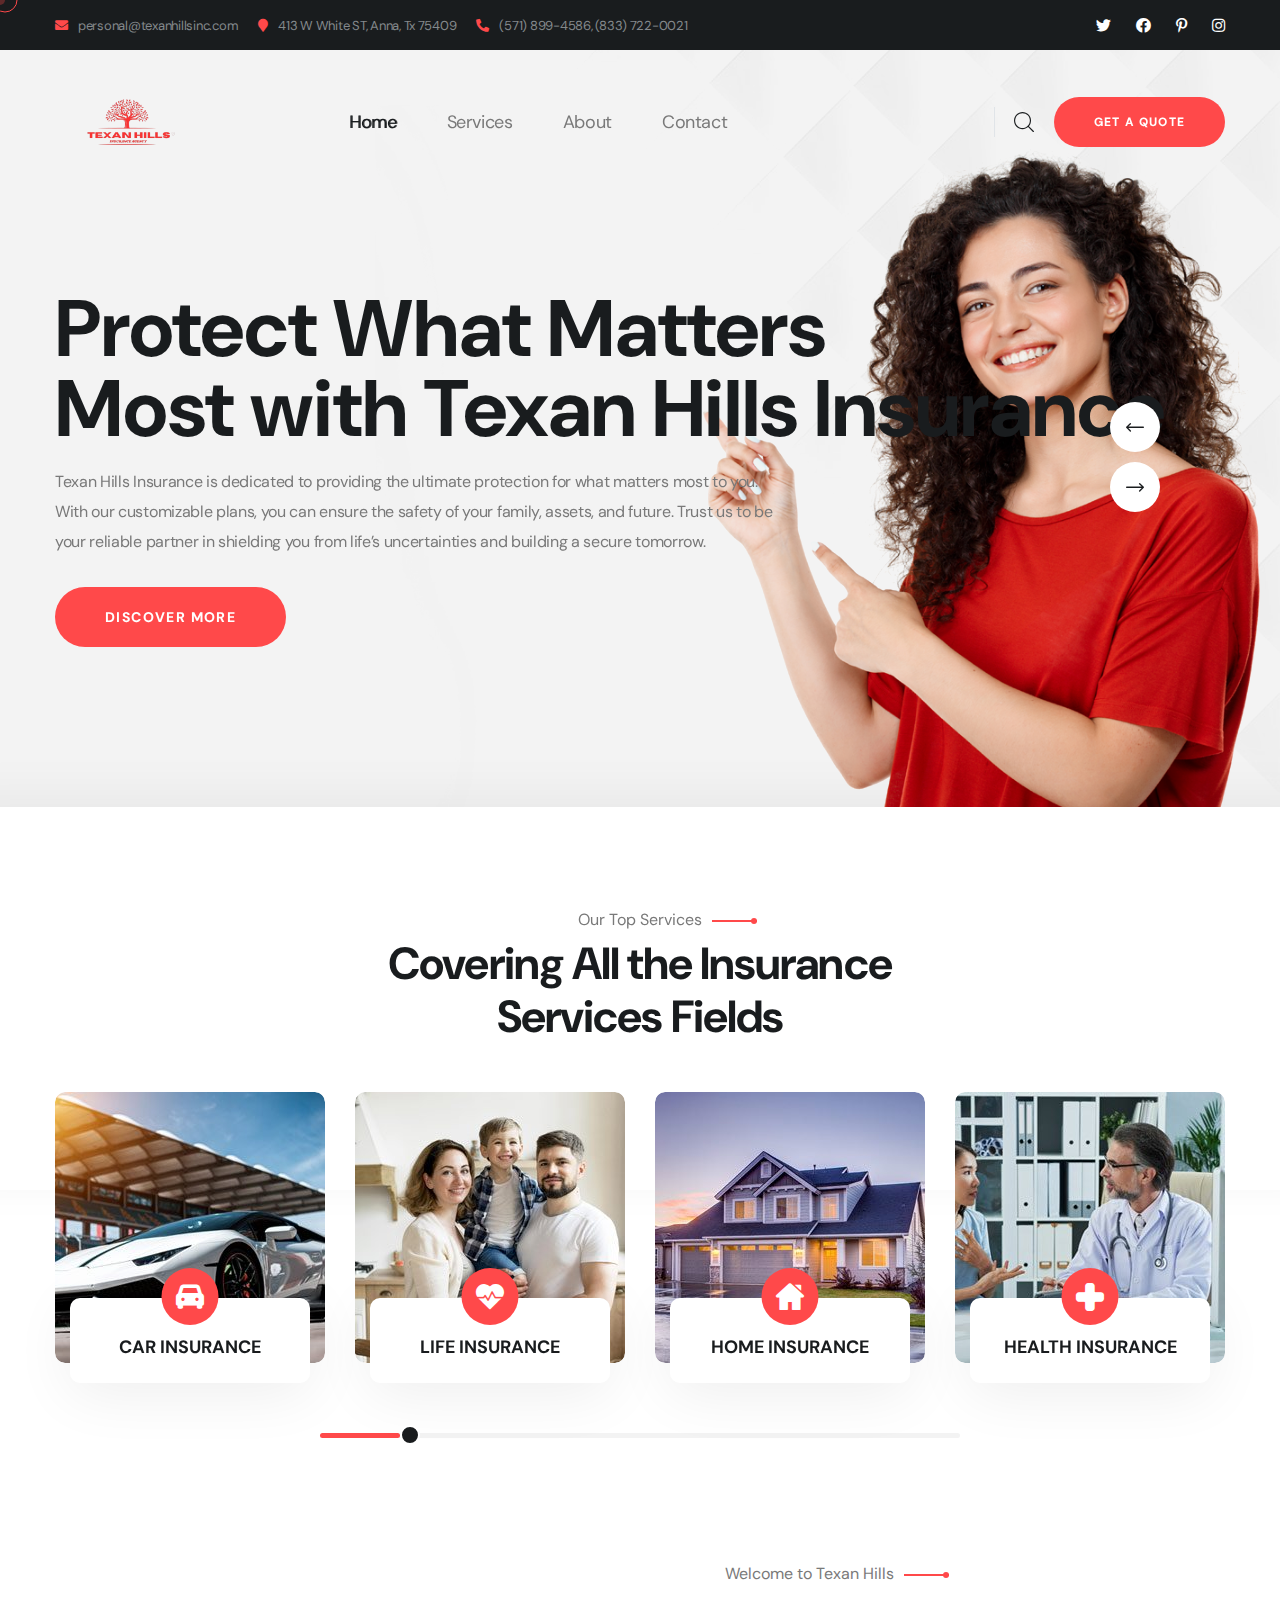
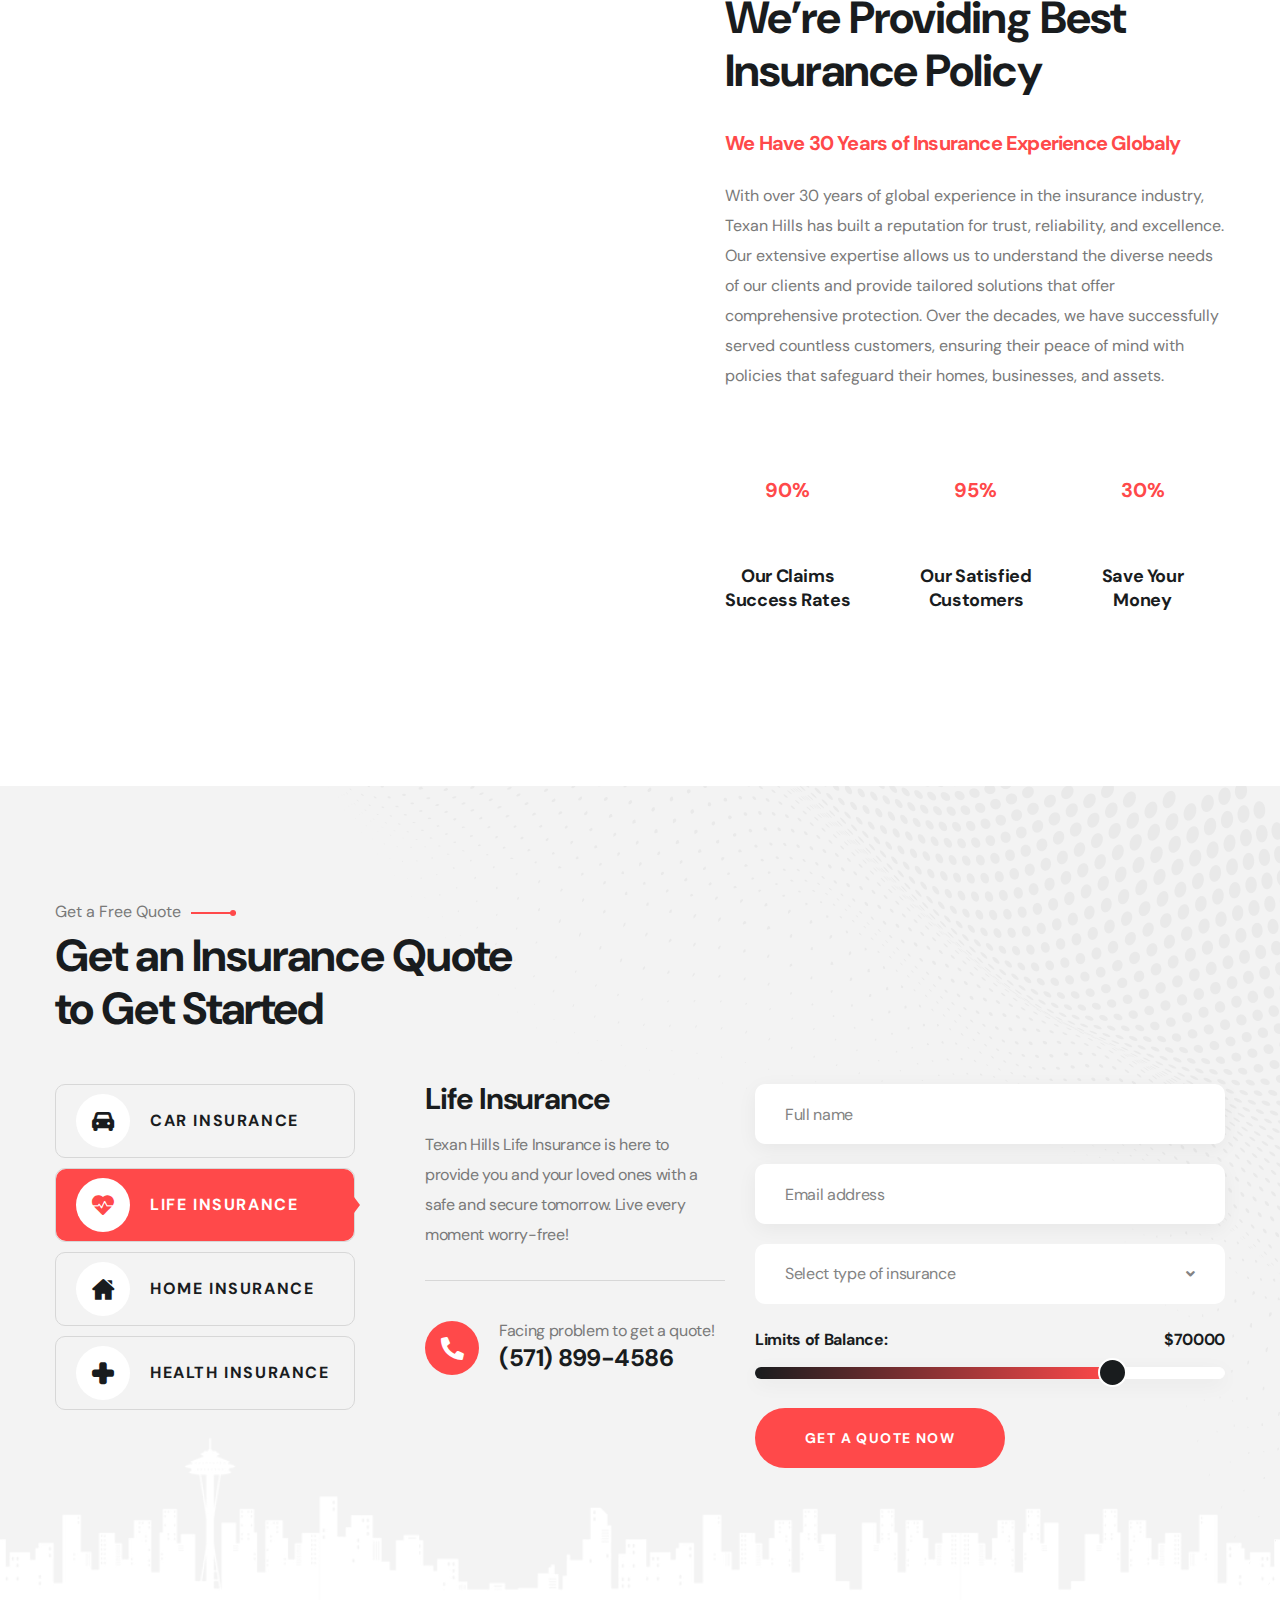
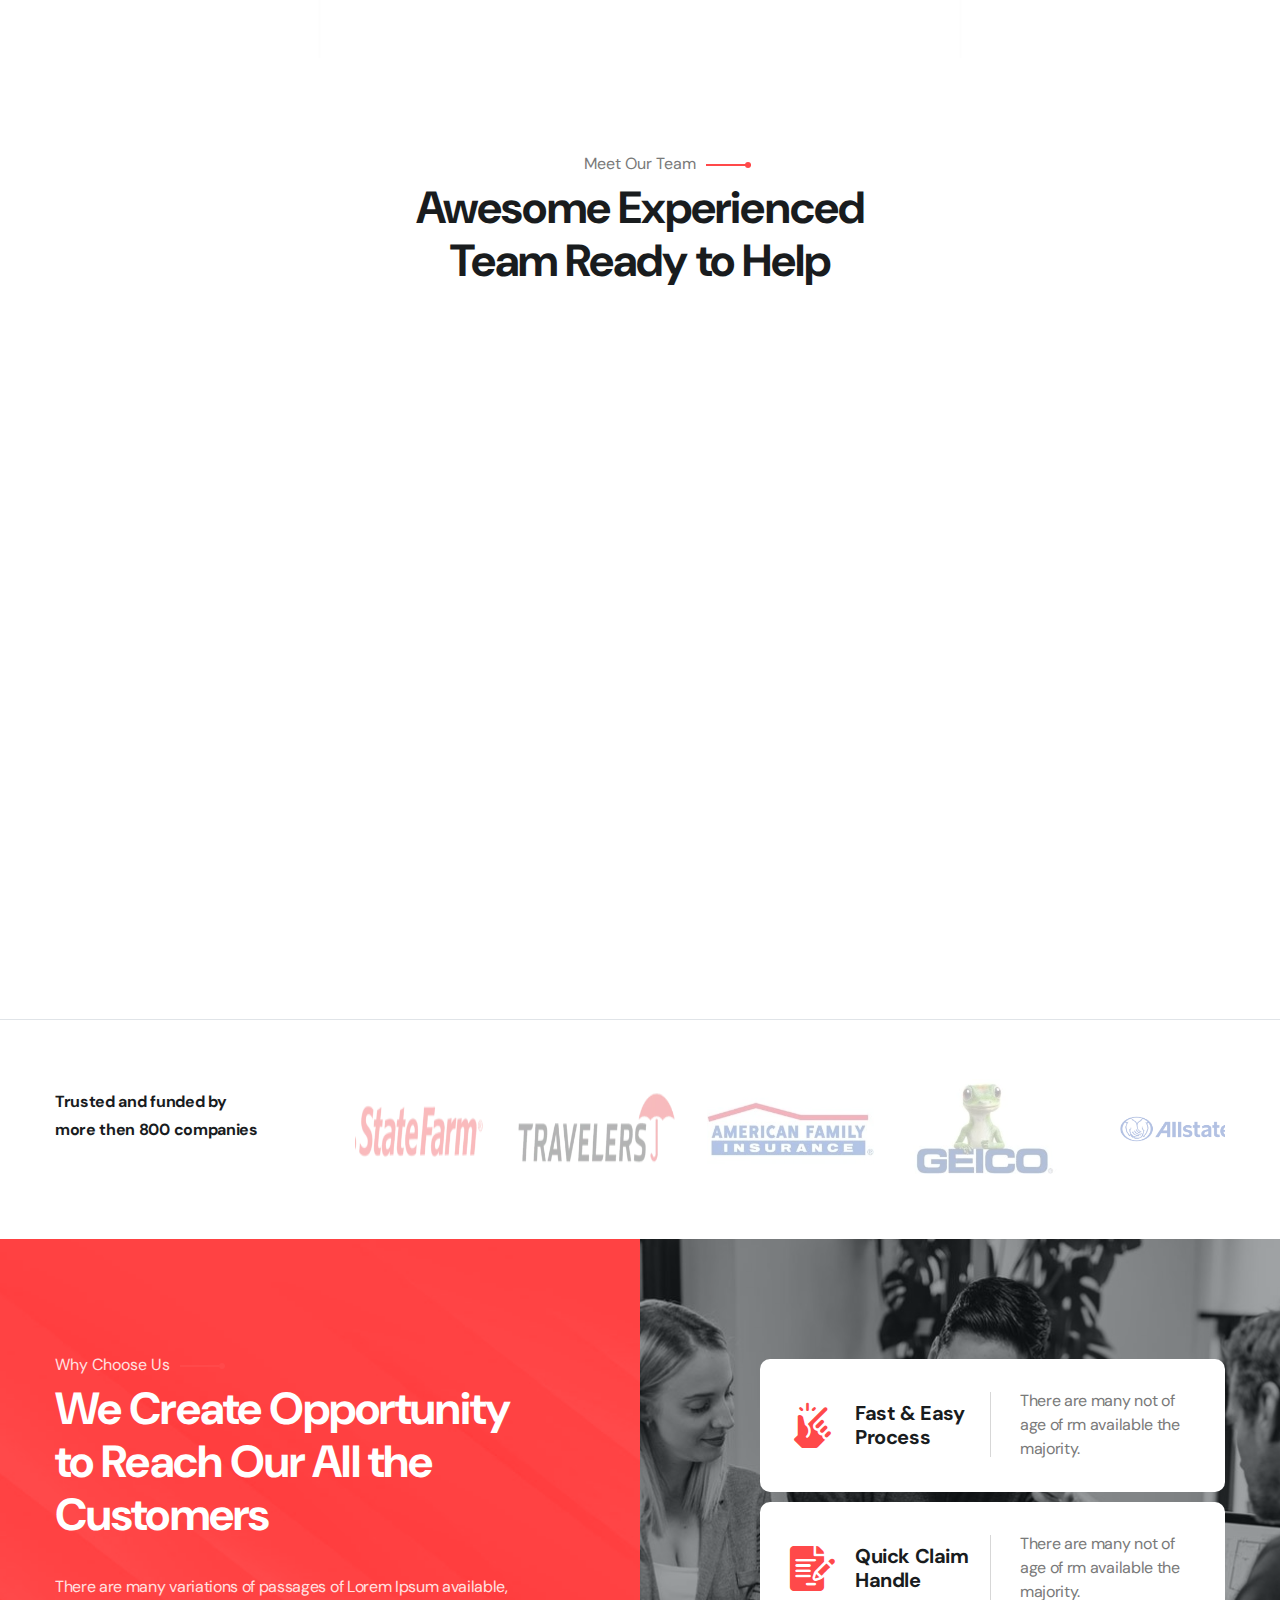
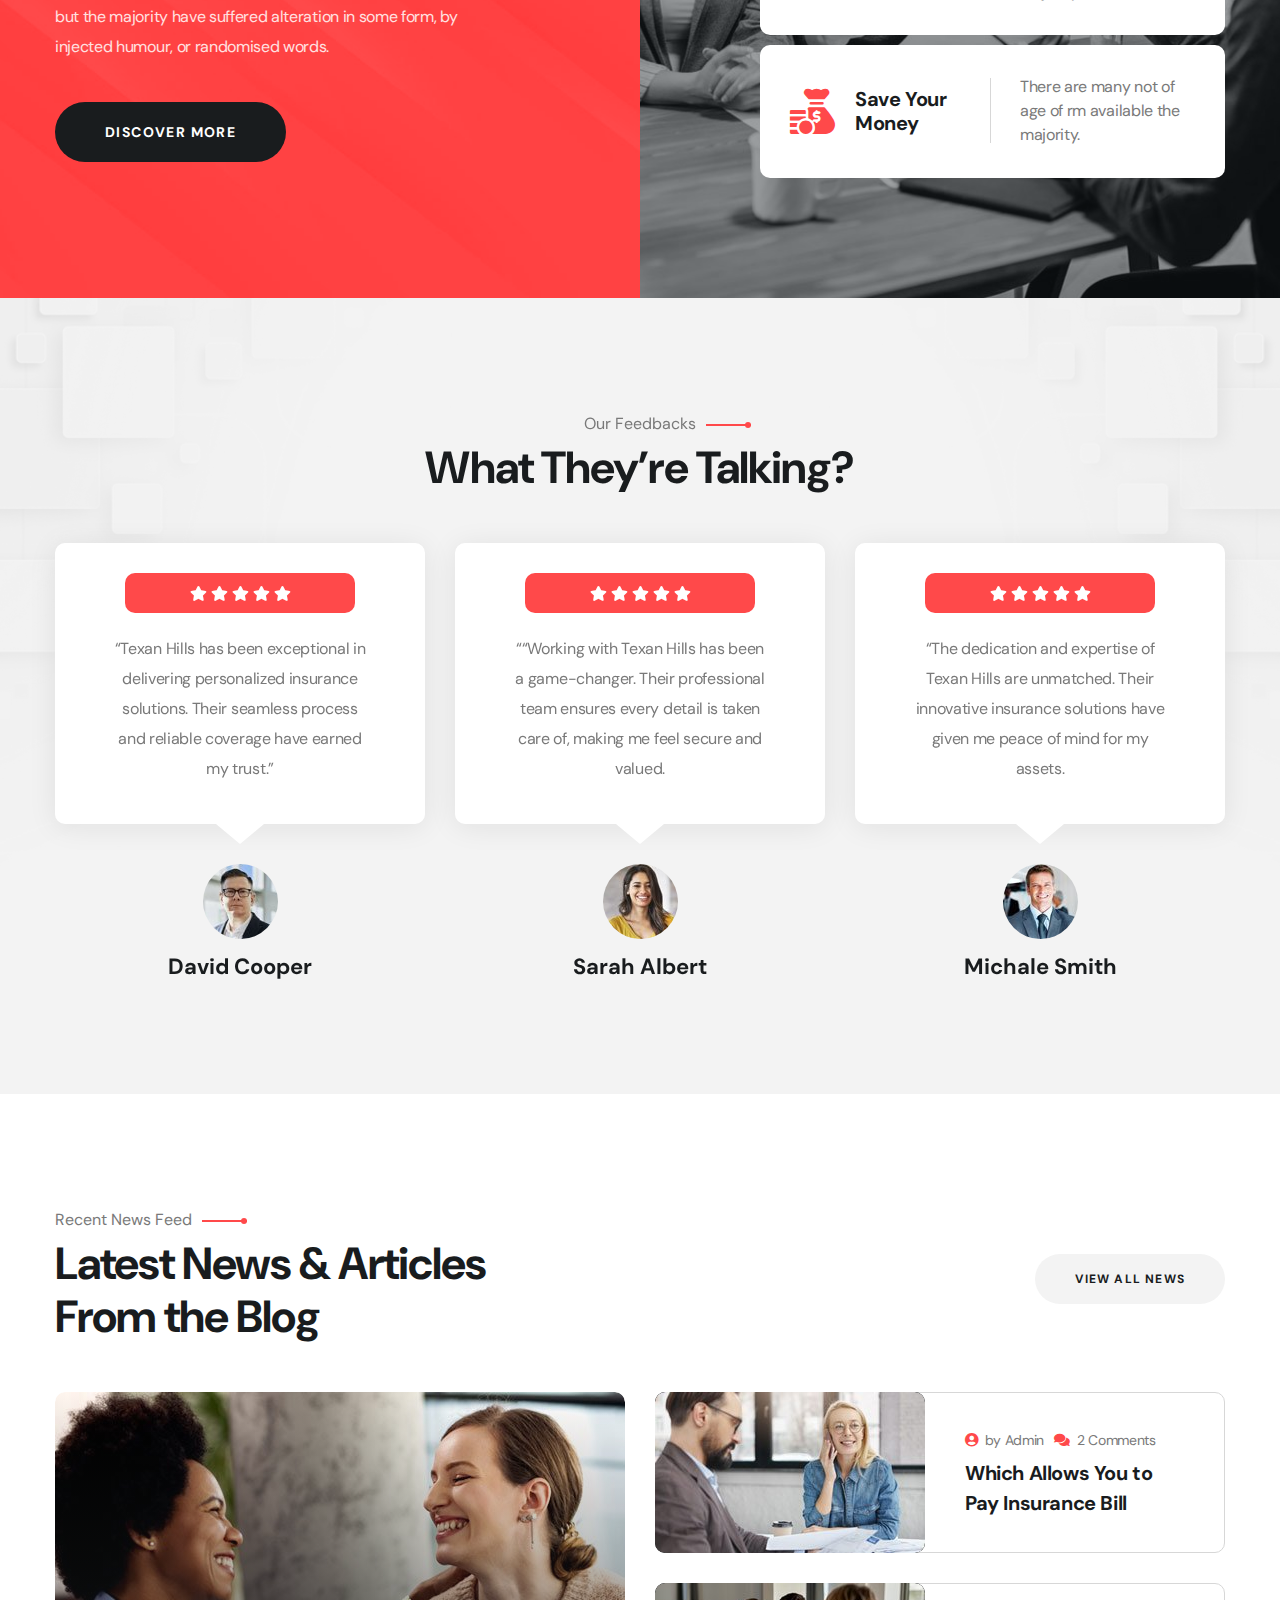
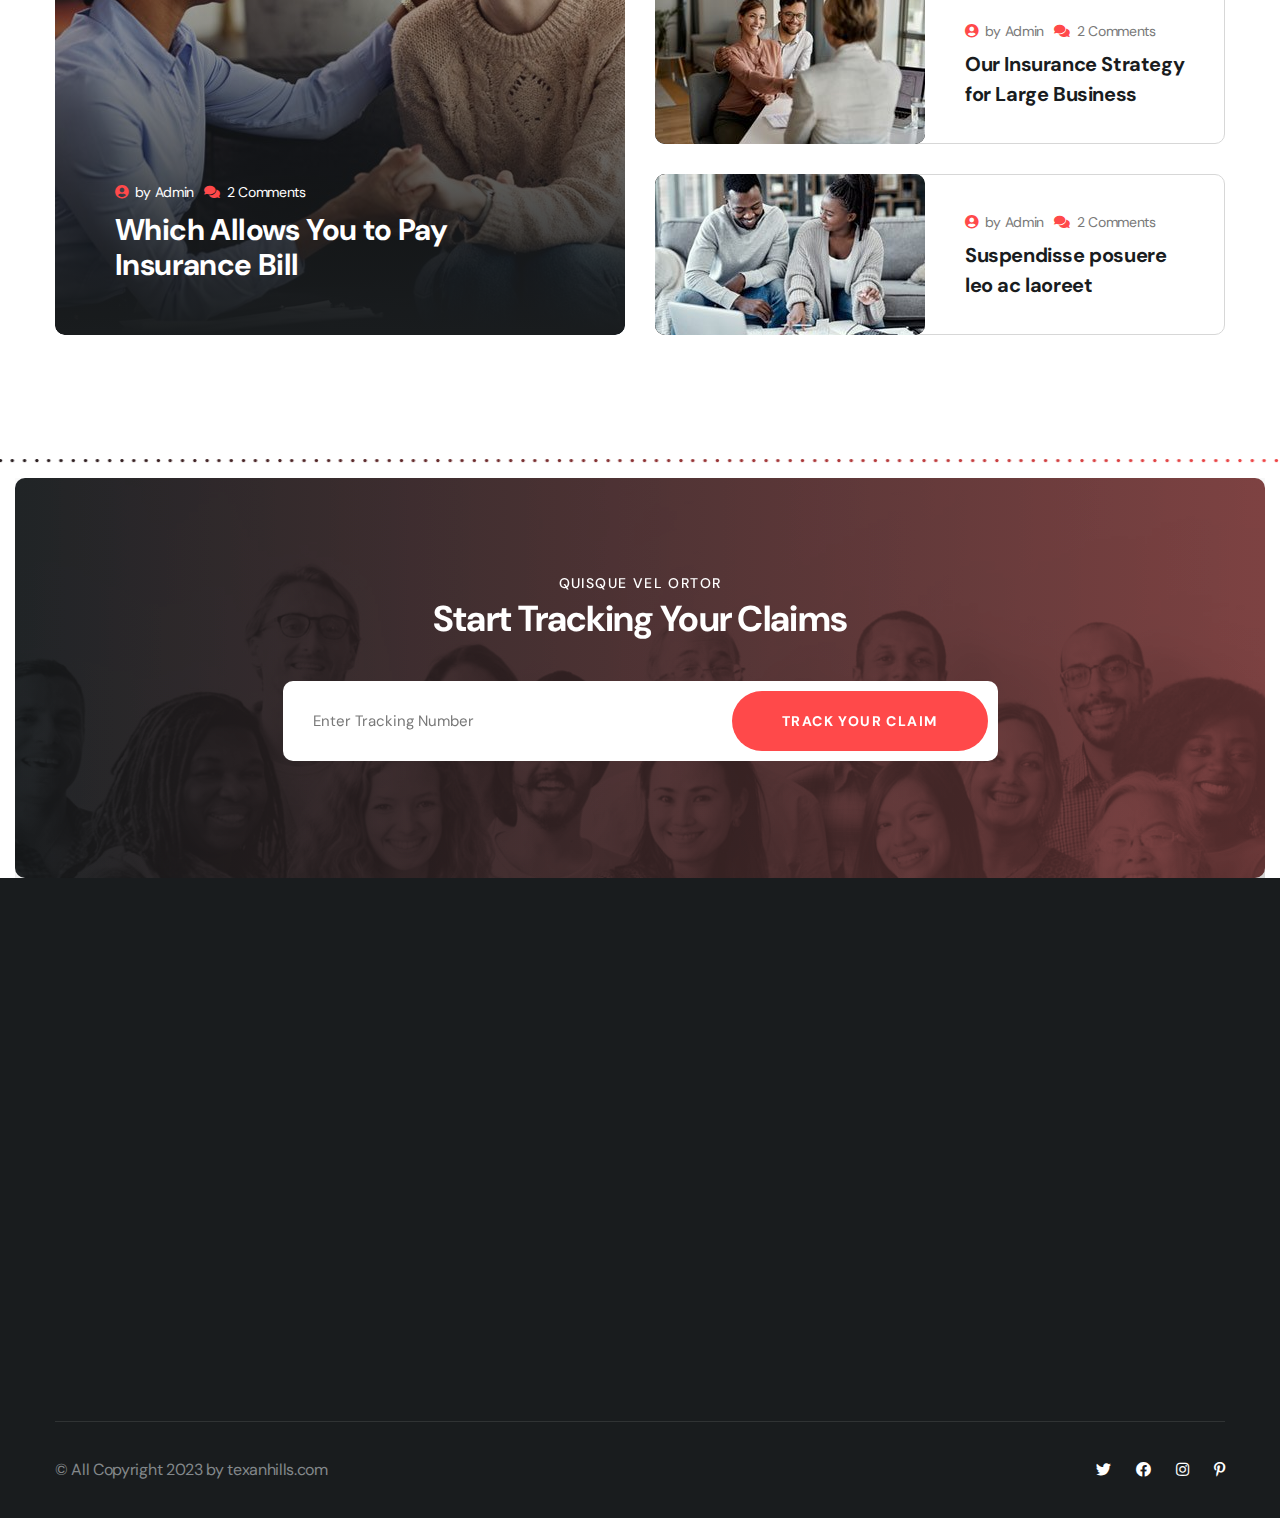
==== commit e8650843: "update" ====
--- a/index.html
+++ b/index.html
@@ -719,11 +719,8 @@
                                 <div class="tab" id="car-insurance">
                                     <div class="get-insurance-four__main-content">
                                         <div class="get-insurance-four__main-content-left">
-                                            <h4 class="get-insurance-four__main-content-title">Life Insurance</h4>
-                                            <p class="get-insurance-four__main-content-text">Lorem ipsum dolor sit am
-                                                adipi we help you ensure everyone is in the right jobs sicing elit, sed
-                                                do consulting firms There are many variations of passages of ipsum
-                                                available but the majority.</p>
+                                            <h4 class="get-insurance-four__main-content-title">Auto Insurance</h4>
+                                            <p class="get-insurance-four__main-content-text">Texan Hills Car Insurance ensures your journey is smooth and secure. From accidents to repairs, we are here to protect you every mile of the way!</p>
                                             <div class="get-insurance-four__call">
                                                 <div class="get-insurance-four__call-icon">
                                                     <i class="fas fa-phone-alt"></i>
@@ -784,10 +781,7 @@
                                     <div class="get-insurance-four__main-content">
                                         <div class="get-insurance-four__main-content-left">
                                             <h4 class="get-insurance-four__main-content-title">Life Insurance</h4>
-                                            <p class="get-insurance-four__main-content-text">Lorem ipsum dolor sit am
-                                                adipi we help you ensure everyone is in the right jobs sicing elit, sed
-                                                do consulting firms There are many variations of passages of ipsum
-                                                available but the majority.</p>
+                                            <p class="get-insurance-four__main-content-text">Texan Hills Life Insurance is here to provide you and your loved ones with a safe and secure tomorrow. Live every moment worry-free!</p>
                                             <div class="get-insurance-four__call">
                                                 <div class="get-insurance-four__call-icon">
                                                     <i class="fas fa-phone-alt"></i>
@@ -910,11 +904,8 @@
                                 <div class="tab" id="health-insurance">
                                     <div class="get-insurance-four__main-content">
                                         <div class="get-insurance-four__main-content-left">
-                                            <h4 class="get-insurance-four__main-content-title">Life Insurance</h4>
-                                            <p class="get-insurance-four__main-content-text">Lorem ipsum dolor sit am
-                                                adipi we help you ensure everyone is in the right jobs sicing elit, sed
-                                                do consulting firms There are many variations of passages of ipsum
-                                                available but the majority.</p>
+                                            <h4 class="get-insurance-four__main-content-title">Health Insurance</h4>
+                                            <p class="get-insurance-four__main-content-text">Texan Hills Health Insurance ensures you and your family receive the best care without financial stress. Stay healthy, stay secure!</p>
                                             <div class="get-insurance-four__call">
                                                 <div class="get-insurance-four__call-icon">
                                                     <i class="fas fa-phone-alt"></i>
@@ -995,7 +986,7 @@
                             <div class="team-four__single">
                                 <div class="team-four__img-box">
                                     <div class="team-four__img">
-                                        <img src="assets/images/update-10-02-2023/team/1.png" alt="">
+                                        <img src="assets/images/update-10-02-2023/team/1.jpg" alt="">
                                     </div>
                                     <div class="team-four__content">
                                         <h4 class="team-four__name"><a href="#">Sandeep</a></h4>
@@ -1019,7 +1010,7 @@
                             <div class="team-four__single">
                                 <div class="team-four__img-box">
                                     <div class="team-four__img">
-                                        <img src="assets/images/update-10-02-2023/team/2.png" alt="">
+                                        <img src="assets/images/update-10-02-2023/team/2.jpg" alt="">
                                     </div>
                                     <div class="team-four__content">
                                         <h4 class="team-four__name"><a href="#">Sahil</a></h4>
@@ -1043,7 +1034,7 @@
                             <div class="team-four__single">
                                 <div class="team-four__img-box">
                                     <div class="team-four__img">
-                                        <img src="assets/images/update-10-02-2023/team/3.png" alt="">
+                                        <img src="assets/images/update-10-02-2023/team/3.jpg" alt="">
                                     </div>
                                     <div class="team-four__content">
                                         <h4 class="team-four__name"><a href="#">Akshay</a></h4>
--- a/assets/css/insur.css
+++ b/assets/css/insur.css
@@ -4180,7 +4180,7 @@
   position: absolute;
   right: 20px;
   top: -25px;
-  background-color: var(--insur-primary);
+  background-color: #ff494a;
   padding: 17.5px 18.4px;
   border-radius: 10px;
   -webkit-transition: all 500ms ease;
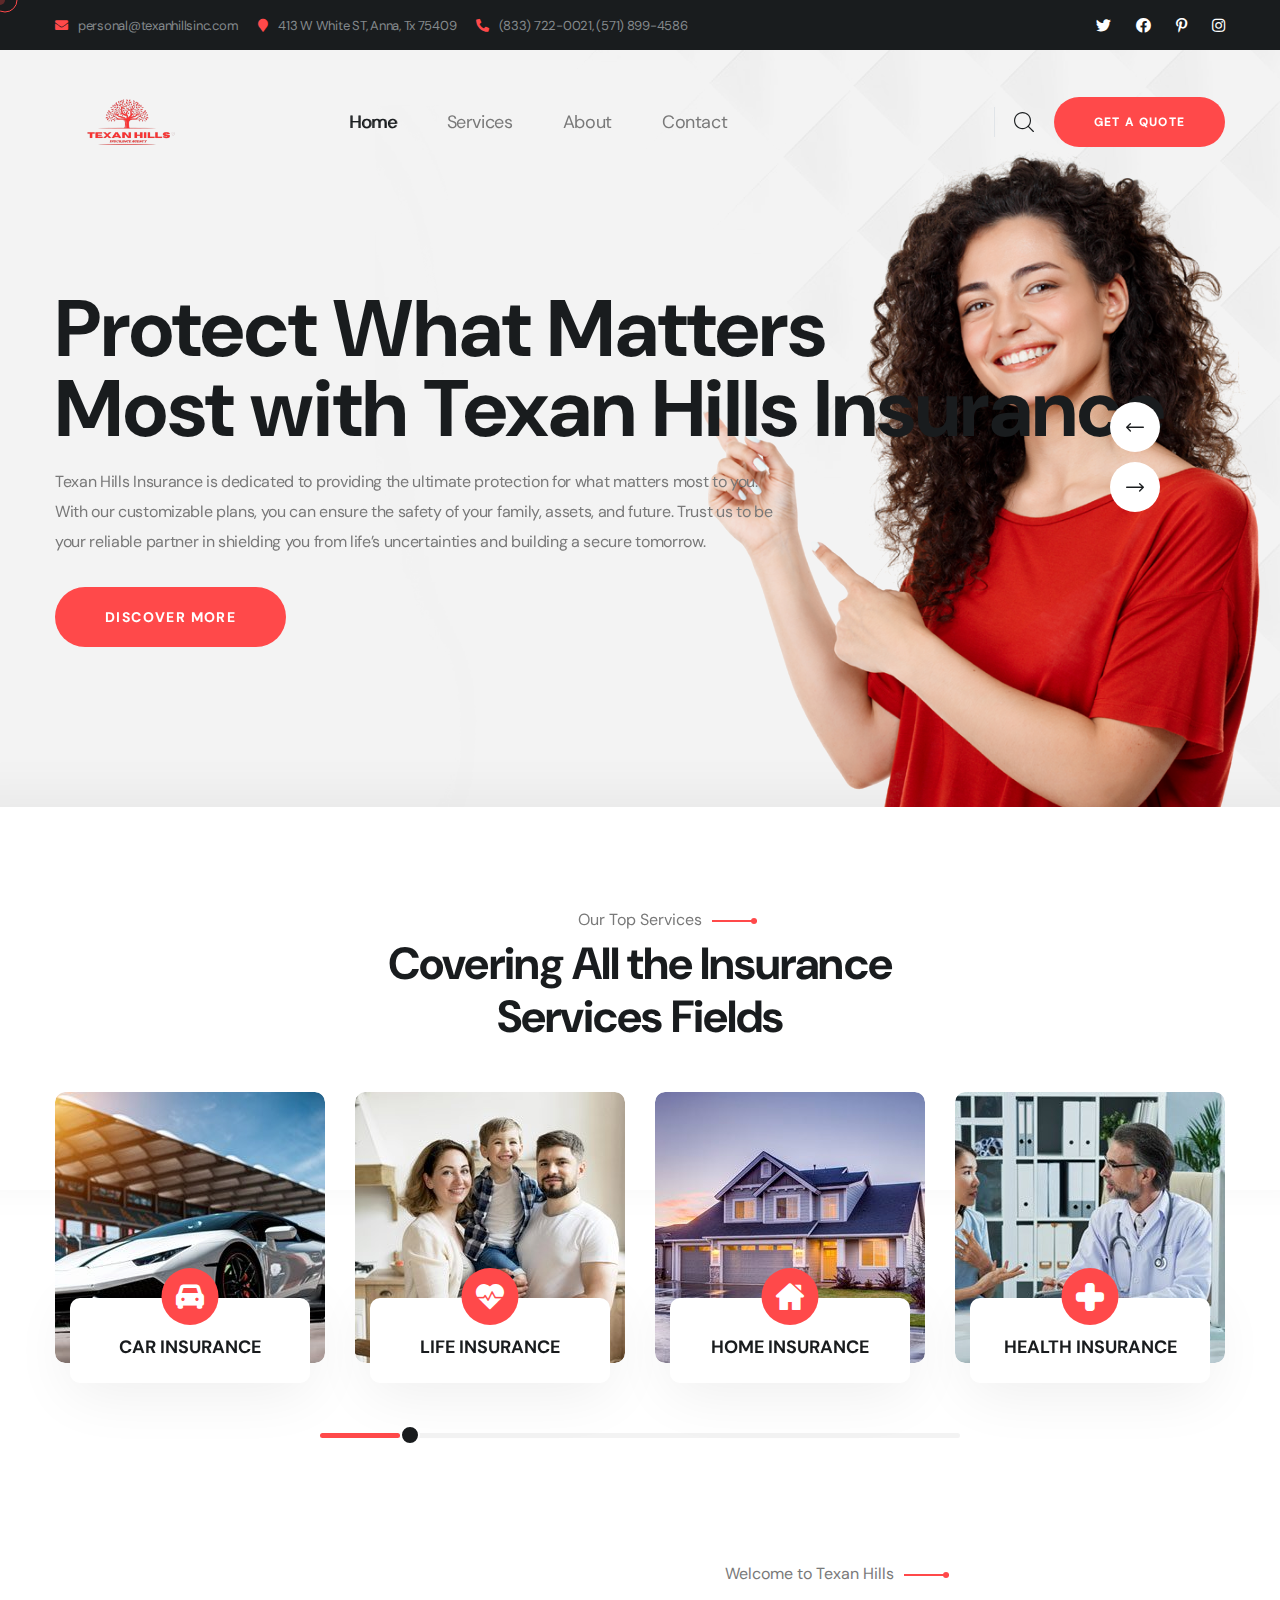
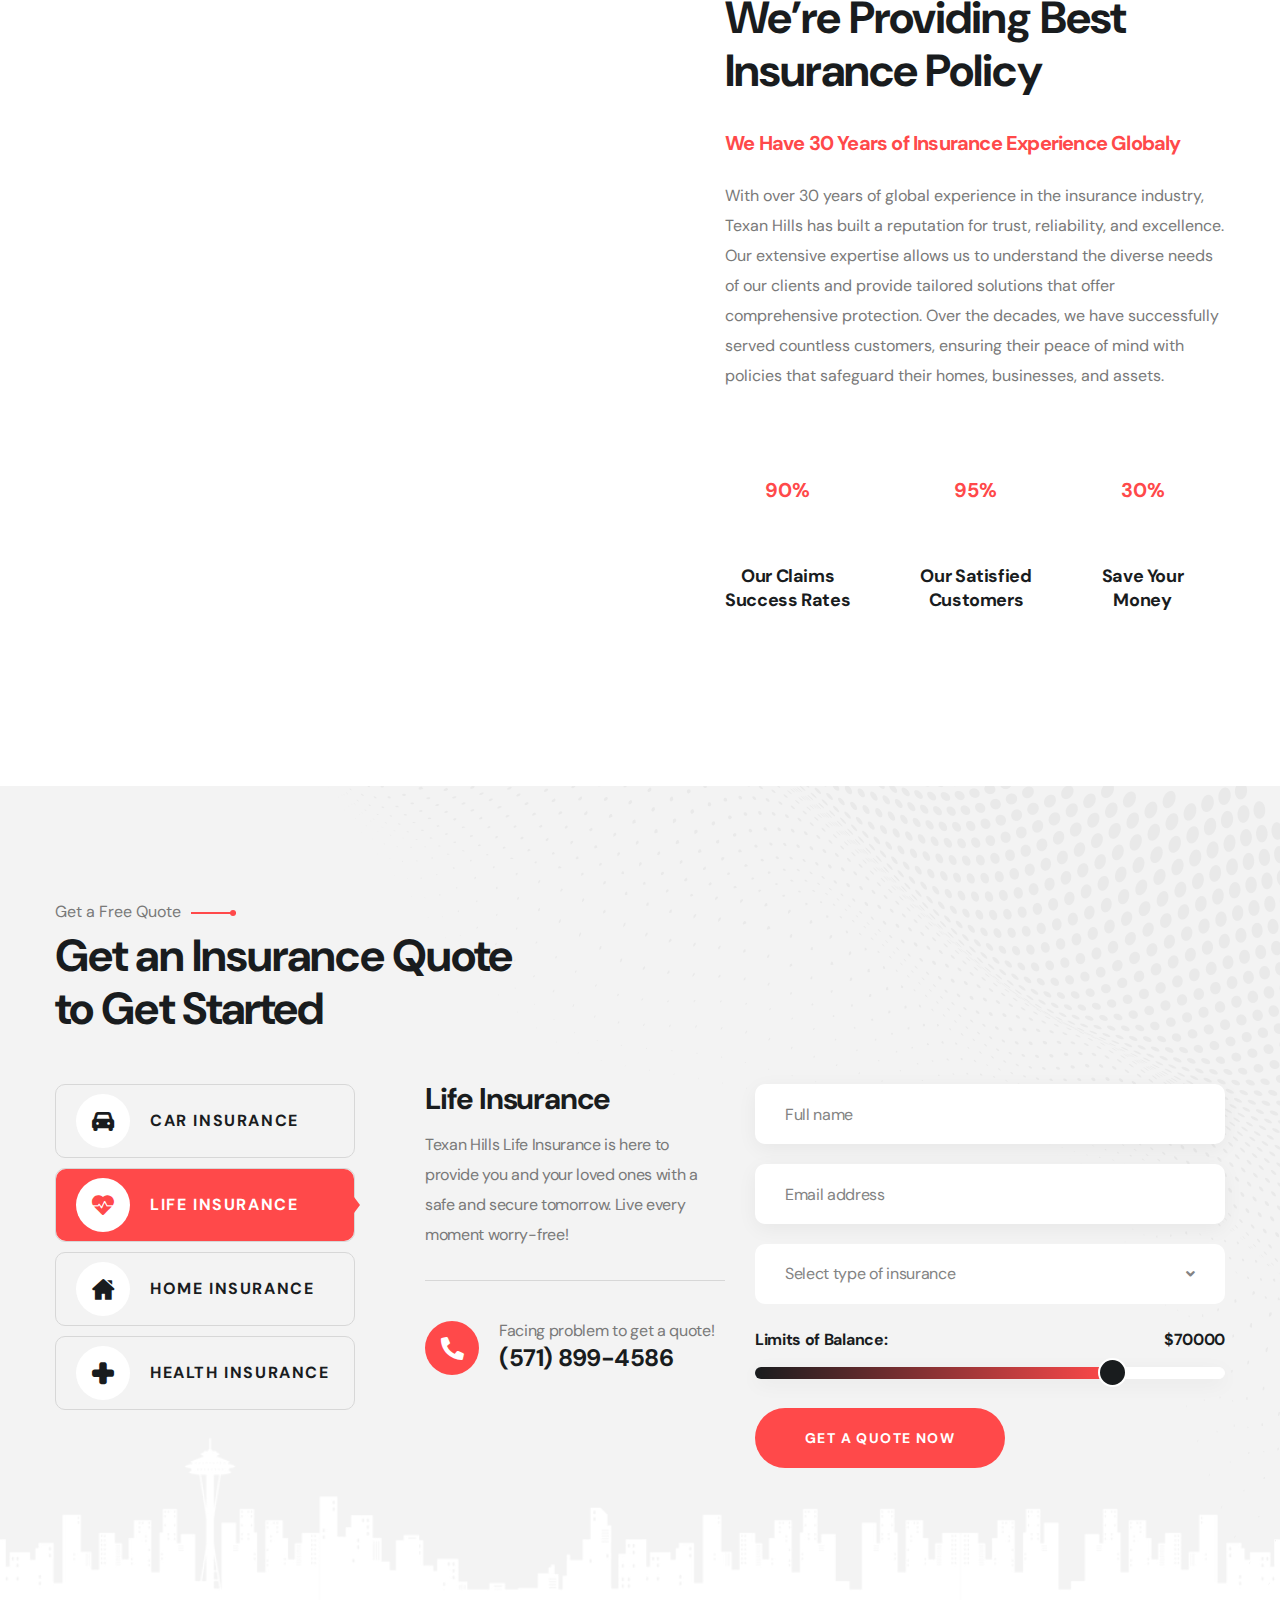
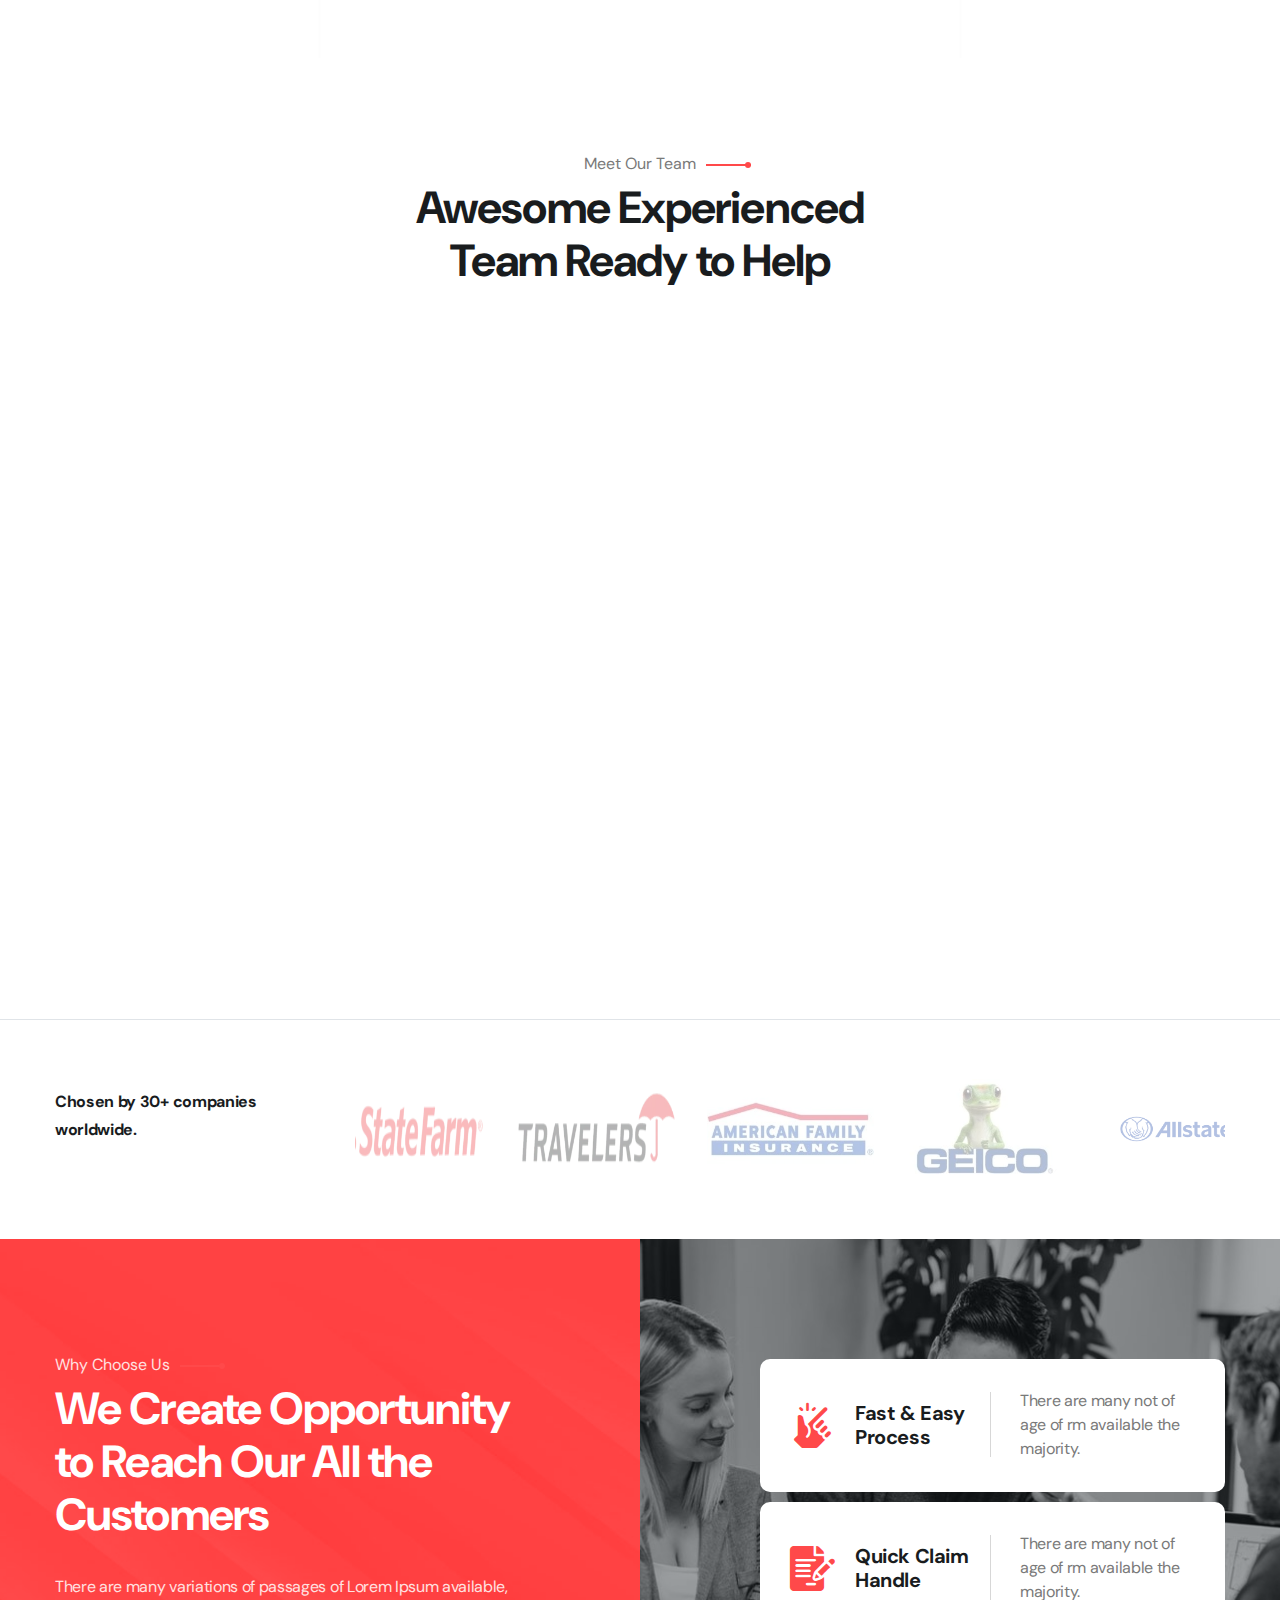
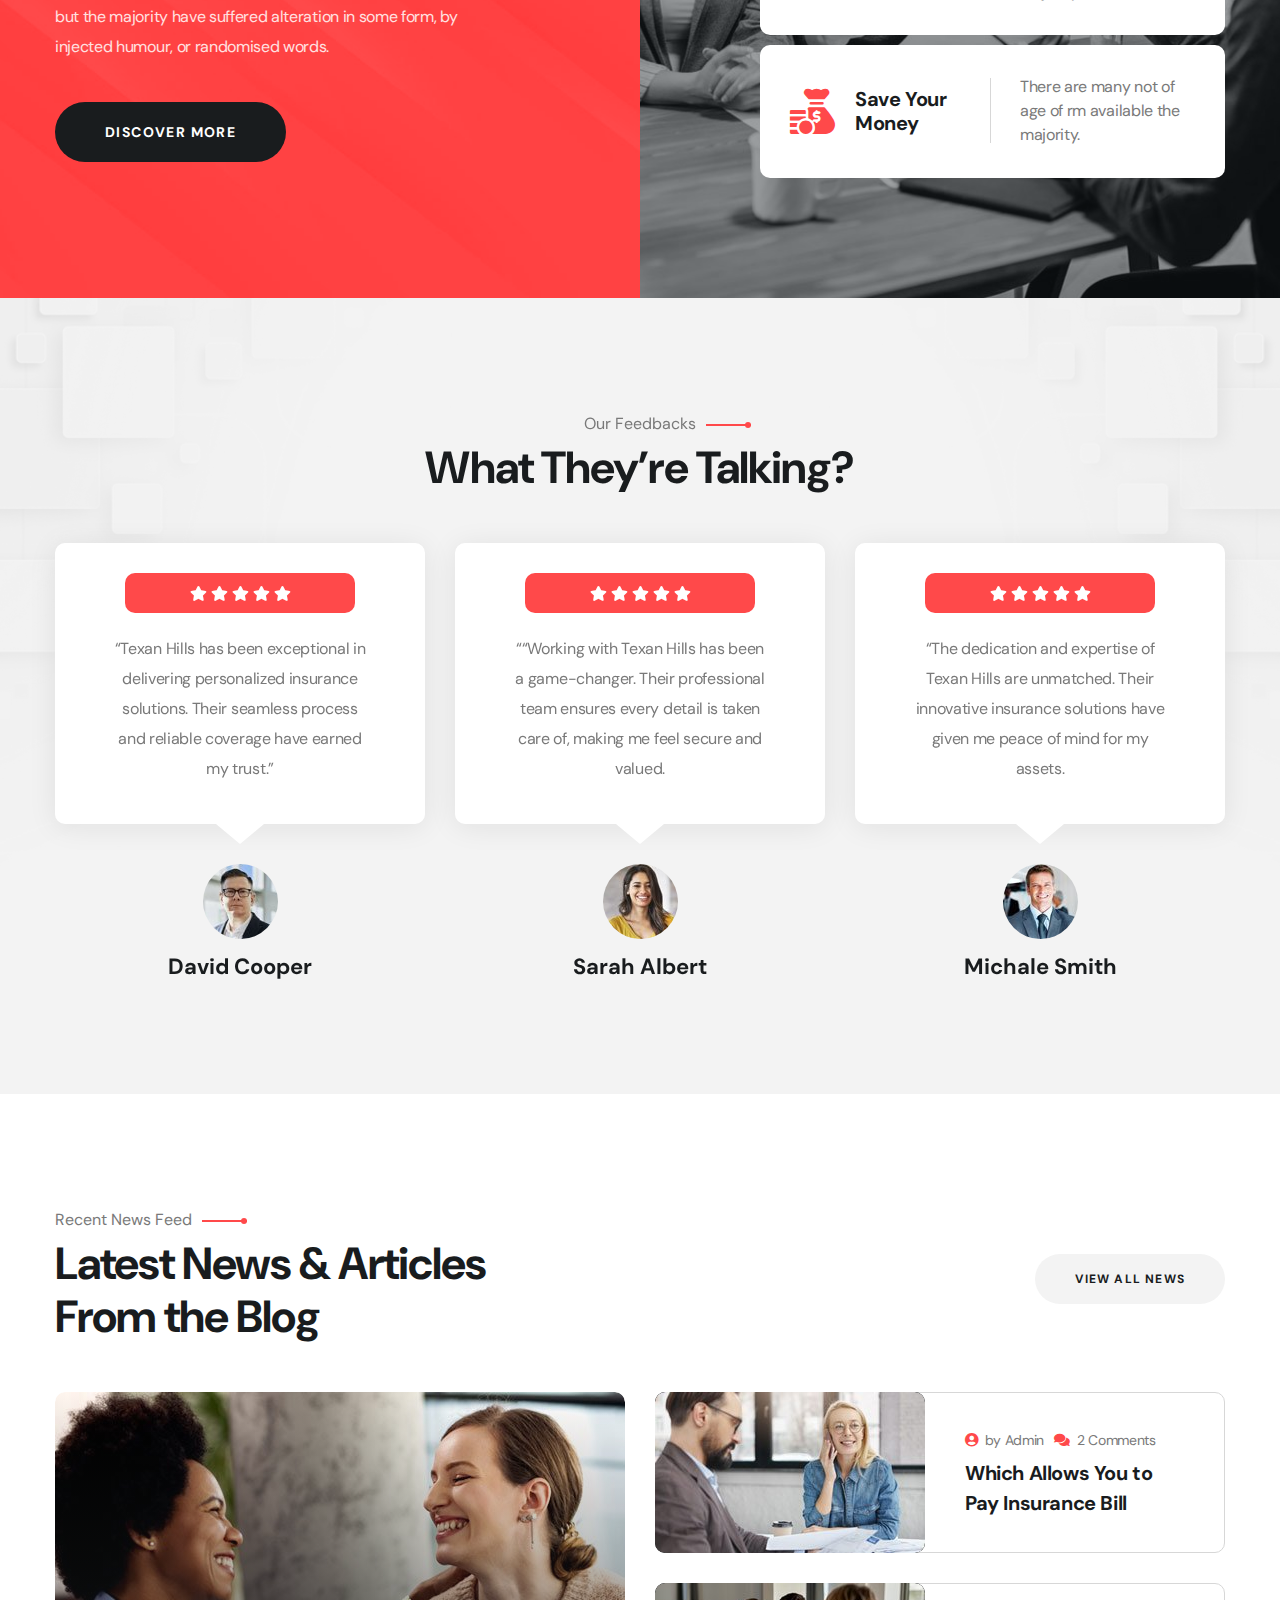
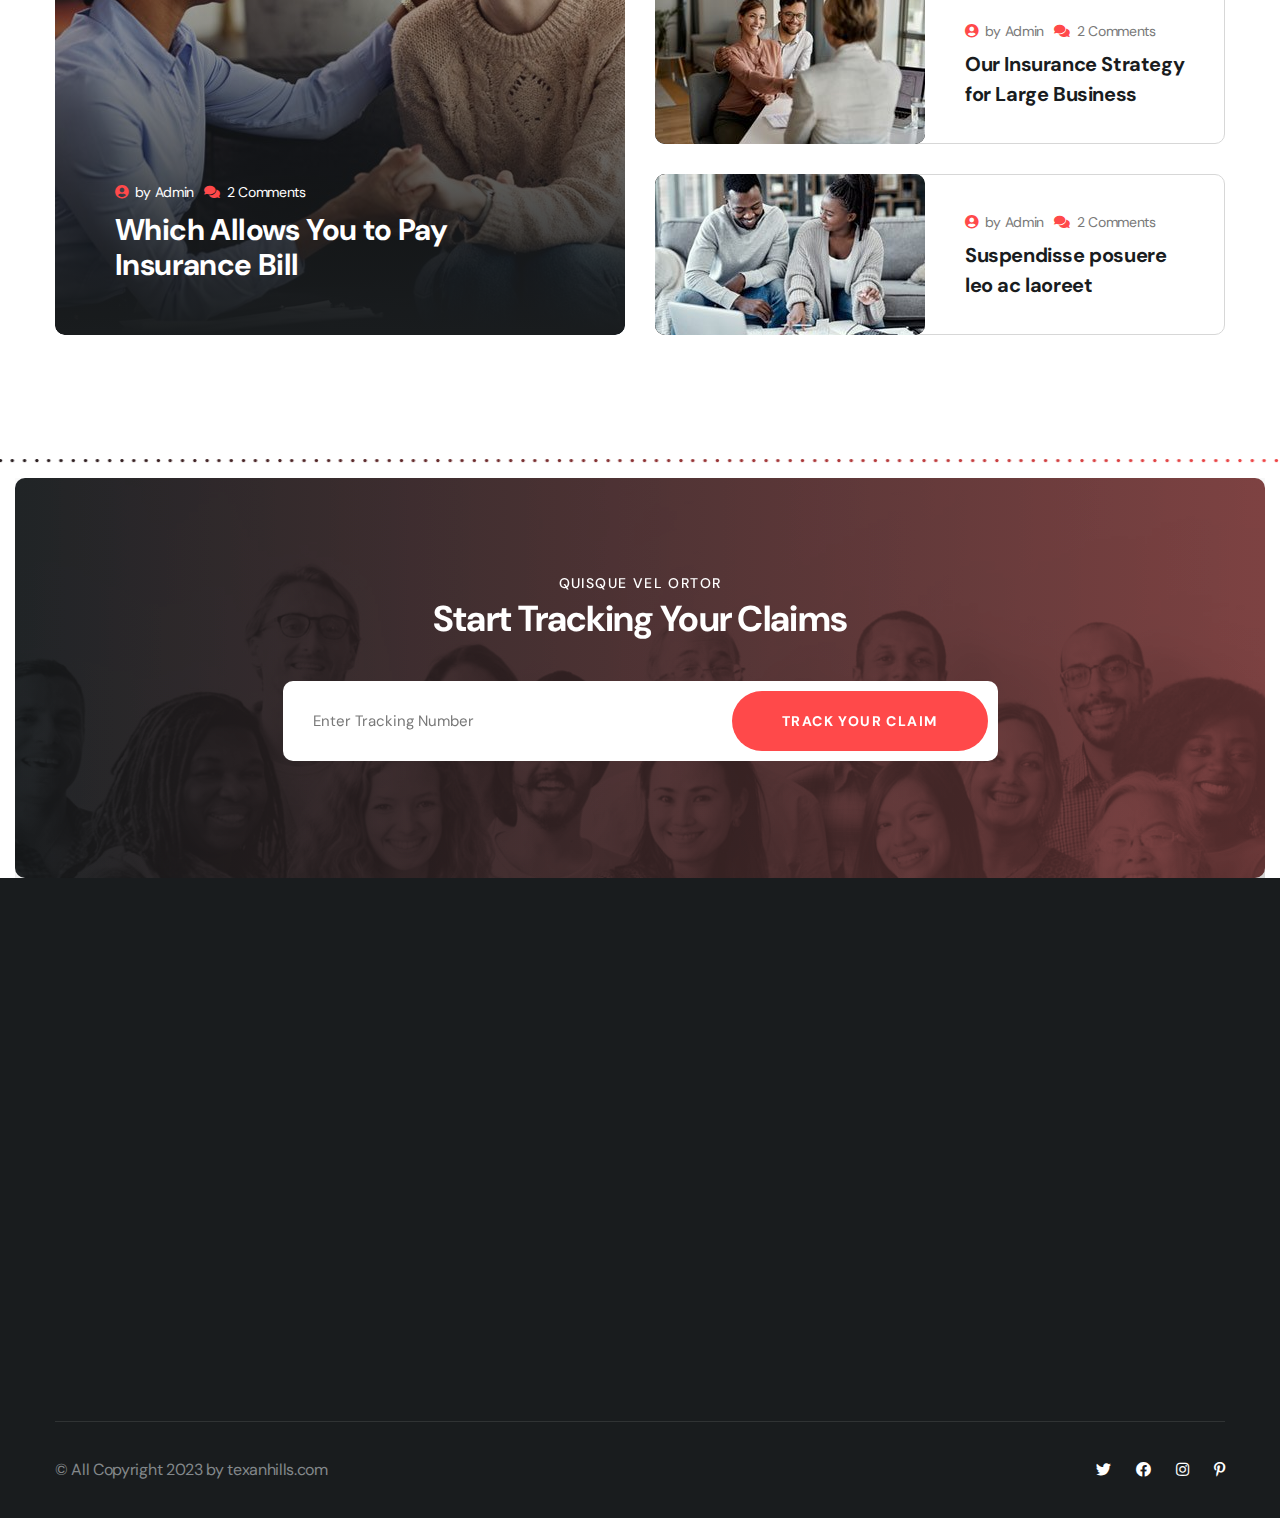
==== commit 18e6d44b: "update" ====
--- a/index.html
+++ b/index.html
@@ -13,7 +13,7 @@
     <link rel="icon" type="image/png" sizes="32x32" href="assets/images/update-10-02-2023/resources/logo-4.png">
     <link rel="icon" type="image/png" sizes="16x16" href="assets/images/update-10-02-2023/resources/logo-4.png">
     <link rel="manifest" href="assets/images/update-10-02-2023/resources/logo-4.png">
-    <meta name="description" content="Insur HTML 5 Template ">
+    <meta name="description" content="Texan Hills ">
 
     <!-- fonts -->
     <link rel="preconnect" href="https://fonts.googleapis.com/">
@@ -107,7 +107,7 @@
                                         <span class="fas fa-phone-alt"></span>
                                     </i>
                                     <div class="text">
-                                        <p><a href="tel:5718994586"> (571) 899-4586</a>,<a href="tel:8337220021"> (833) 722-0021</a></p>
+                                        <p><a href="tel:8337220021"> (833) 722-0021</a>,<a href="tel:5718994586"> (571) 899-4586</a></p>
                                     </div>
                                 </li>
                             </ul>
@@ -1014,7 +1014,7 @@
                                     </div>
                                     <div class="team-four__content">
                                         <h4 class="team-four__name"><a href="#">Sahil</a></h4>
-                                        <p class="team-four__text">CFO</p>
+                                        <p class="team-four__text">Manager</p>
                                         <ul class="list-unstyled team-four__social-two">
                                             <li><a href="#"><i class="fas fa-share-alt"></i></a></li>
                                         </ul>
@@ -1034,11 +1034,11 @@
                             <div class="team-four__single">
                                 <div class="team-four__img-box">
                                     <div class="team-four__img">
-                                        <img src="assets/images/update-10-02-2023/team/3.jpg" alt="">
+                                        <img src="assets/images/update-10-02-2023/team/3.jpg" style="height: 563px; object-fit: fill;" alt="">
                                     </div>
                                     <div class="team-four__content">
                                         <h4 class="team-four__name"><a href="#">Akshay</a></h4>
-                                        <p class="team-four__text">COO</p>
+                                        <p class="team-four__text">Assistant Manager</p>
                                         <ul class="list-unstyled team-four__social-two">
                                             <li><a href="#"><i class="fas fa-share-alt"></i></a></li>
                                         </ul>
@@ -1065,7 +1065,7 @@
                 <div class="row">
                     <div class="col-xl-3">
                         <div class="brand-one__title">
-                            <h2>Trusted and funded by more then 800 companies</h2>
+                            <h2>Chosen by 30+ companies worldwide.</h2>
                         </div>
                     </div>
                     <div class="col-xl-9">
@@ -1522,7 +1522,7 @@
                                             <span class="fas fa-phone-square-alt"></span>
                                         </div>
                                         <div class="text">
-                                            <p><a href="tel:5718994586"> (571) 899-4586</a>,<br><a href="tel:8337220021"> (833) 722-0021</a></p>
+                                            <p> <a href="tel:8337220021"> (833) 722-0021</a>,<br><a href="tel:5718994586"> (571) 899-4586</a></p>
                                         </div>
                                     </li>
                                     <li>
@@ -1597,7 +1597,7 @@
                 </li>
                 <li>
                     <i class="fa fa-phone-alt"></i>
-                    <a href="tel:5718994586"> (571) 899-4586</a>,<br><a href="tel:8337220021"> (833) 722-0021</a>
+                    <a href="tel:8337220021"> (833) 722-0021</a>,<br><a href="tel:5718994586"> (571) 899-4586</a>
                 </li>
             </ul><!-- /.mobile-nav__contact -->
             <div class="mobile-nav__top">
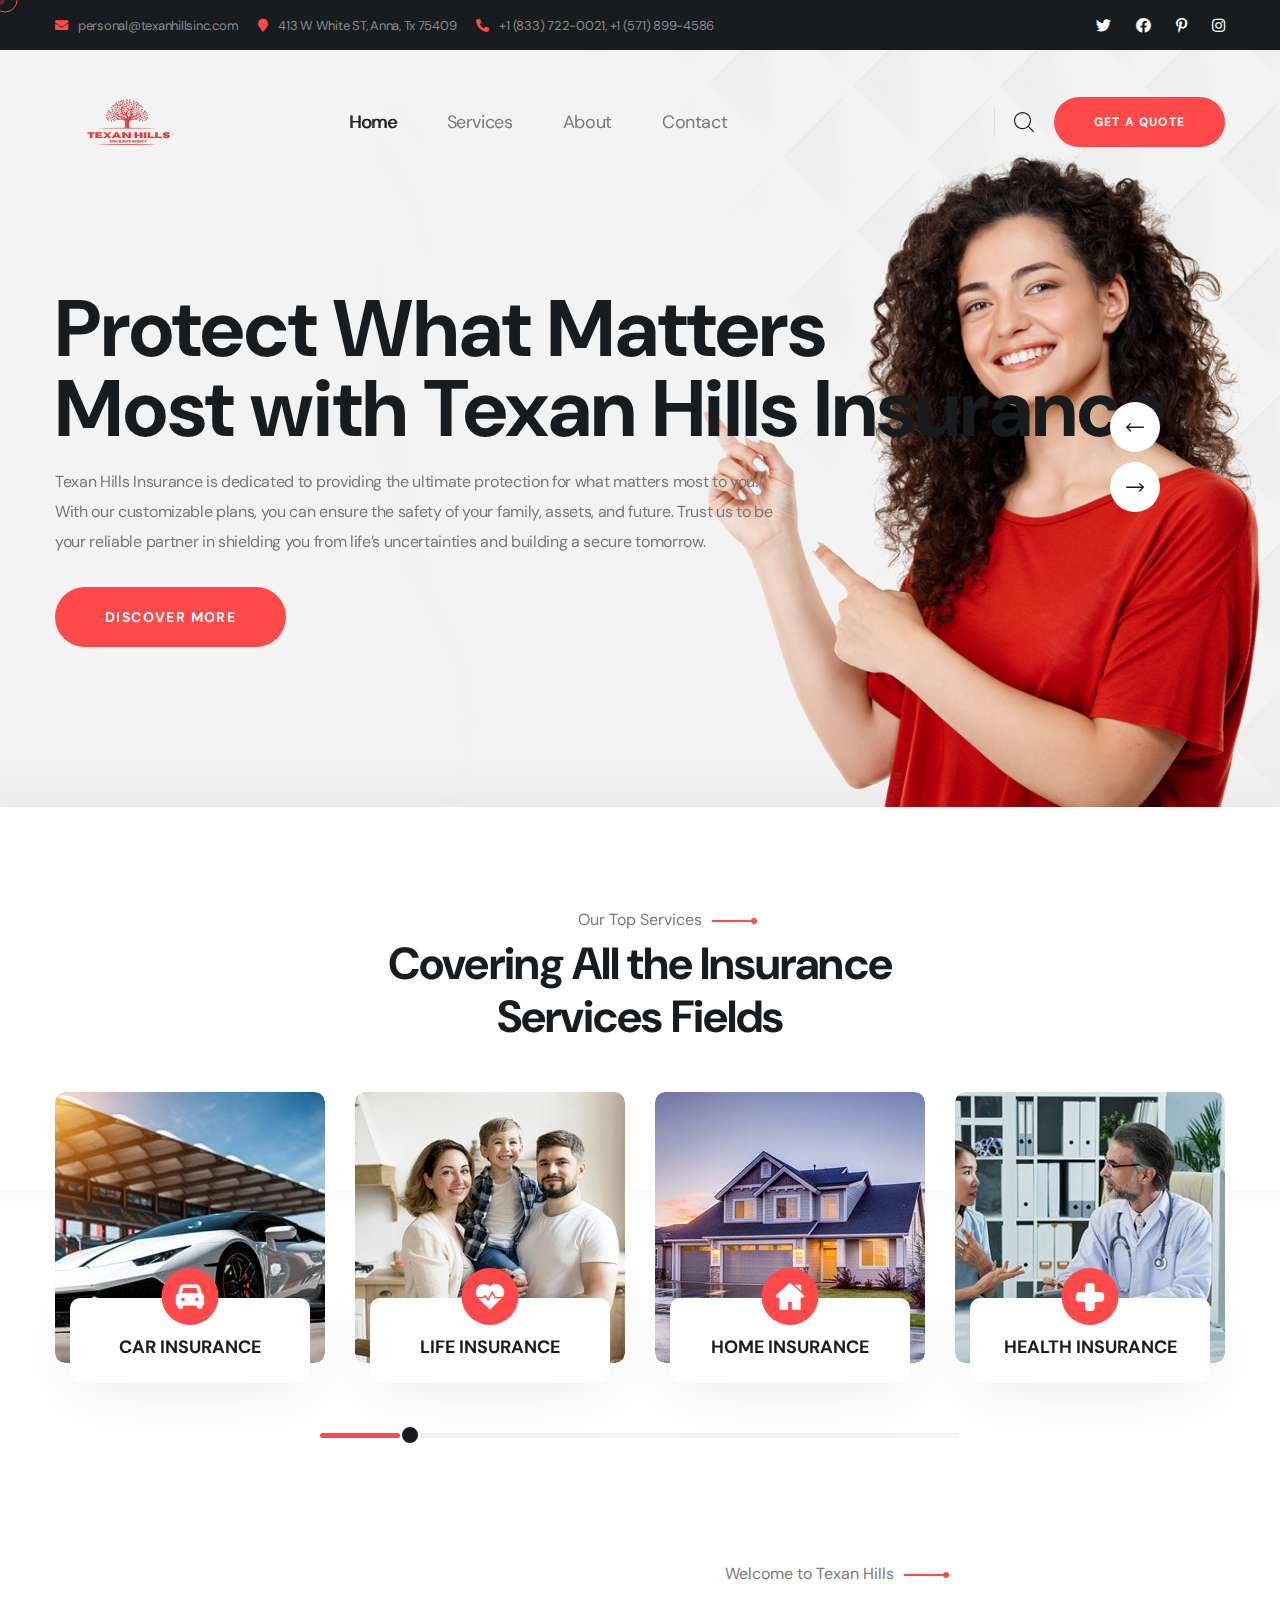
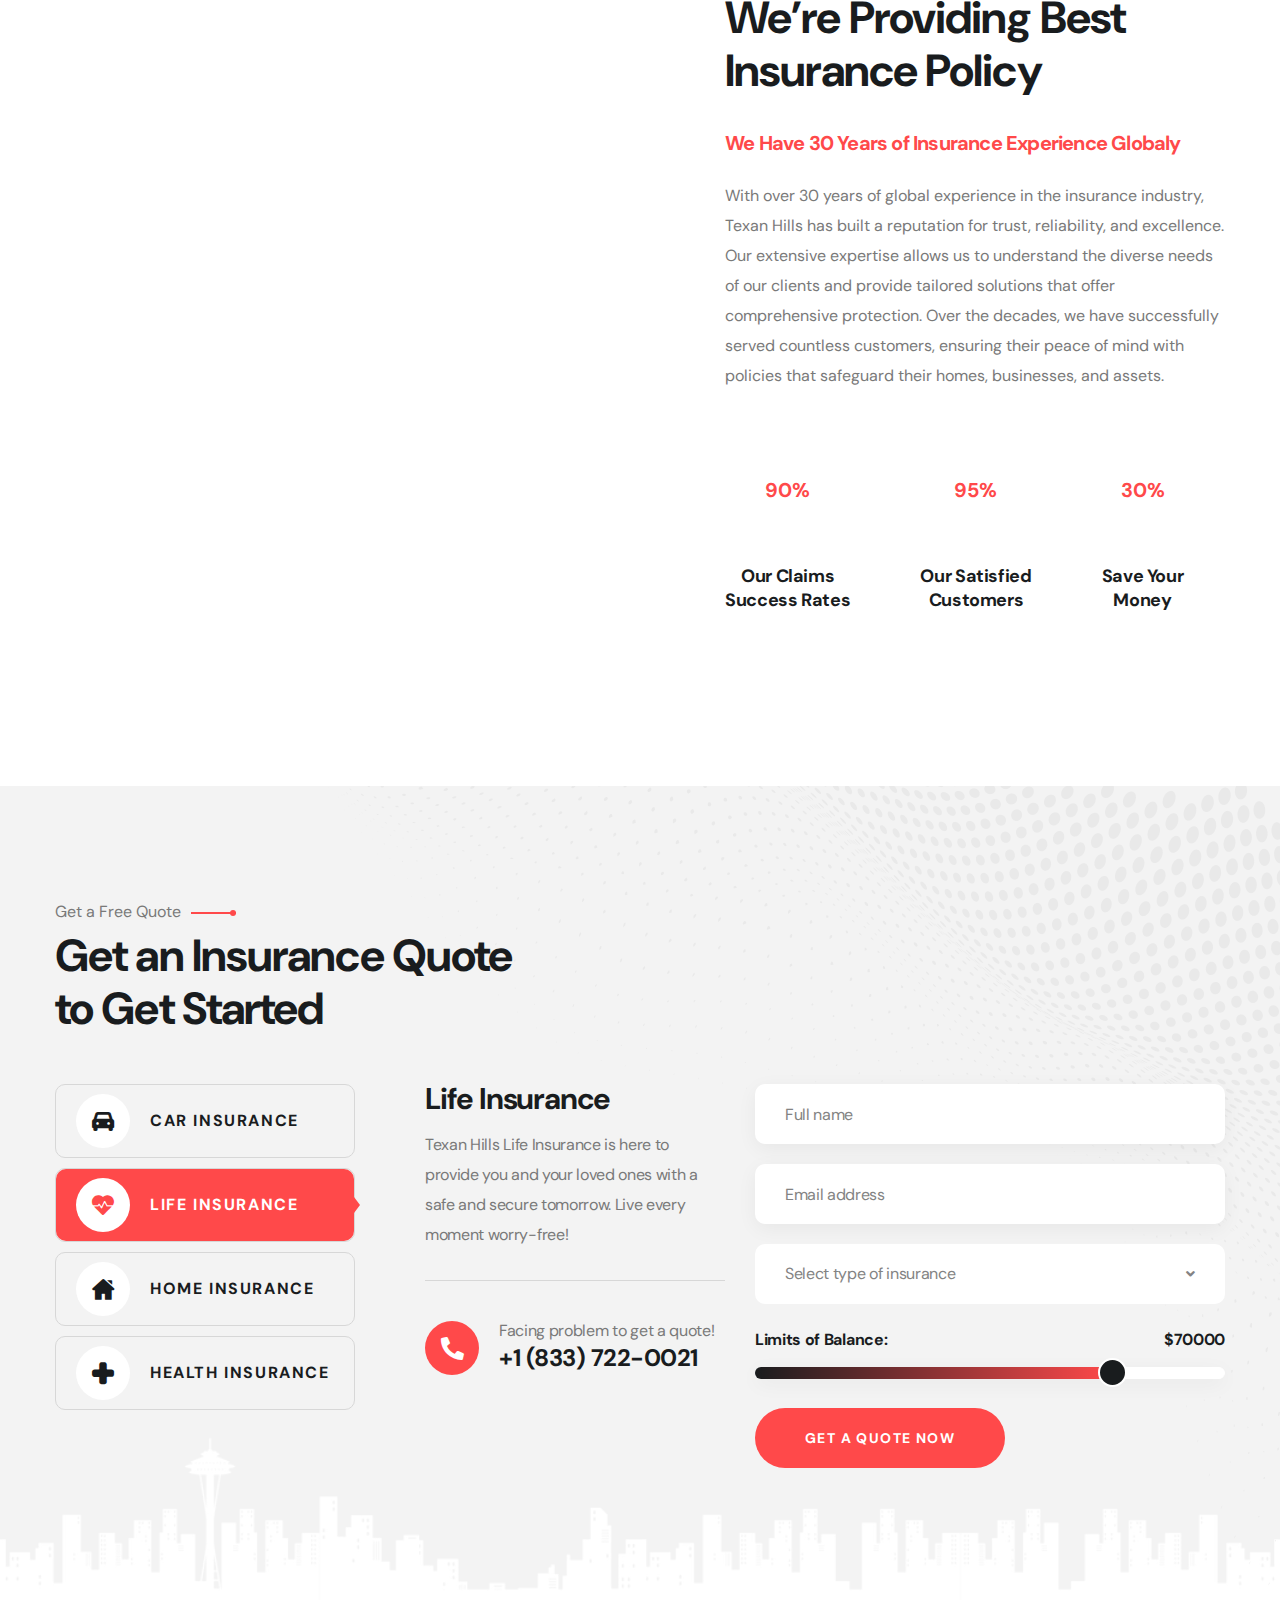
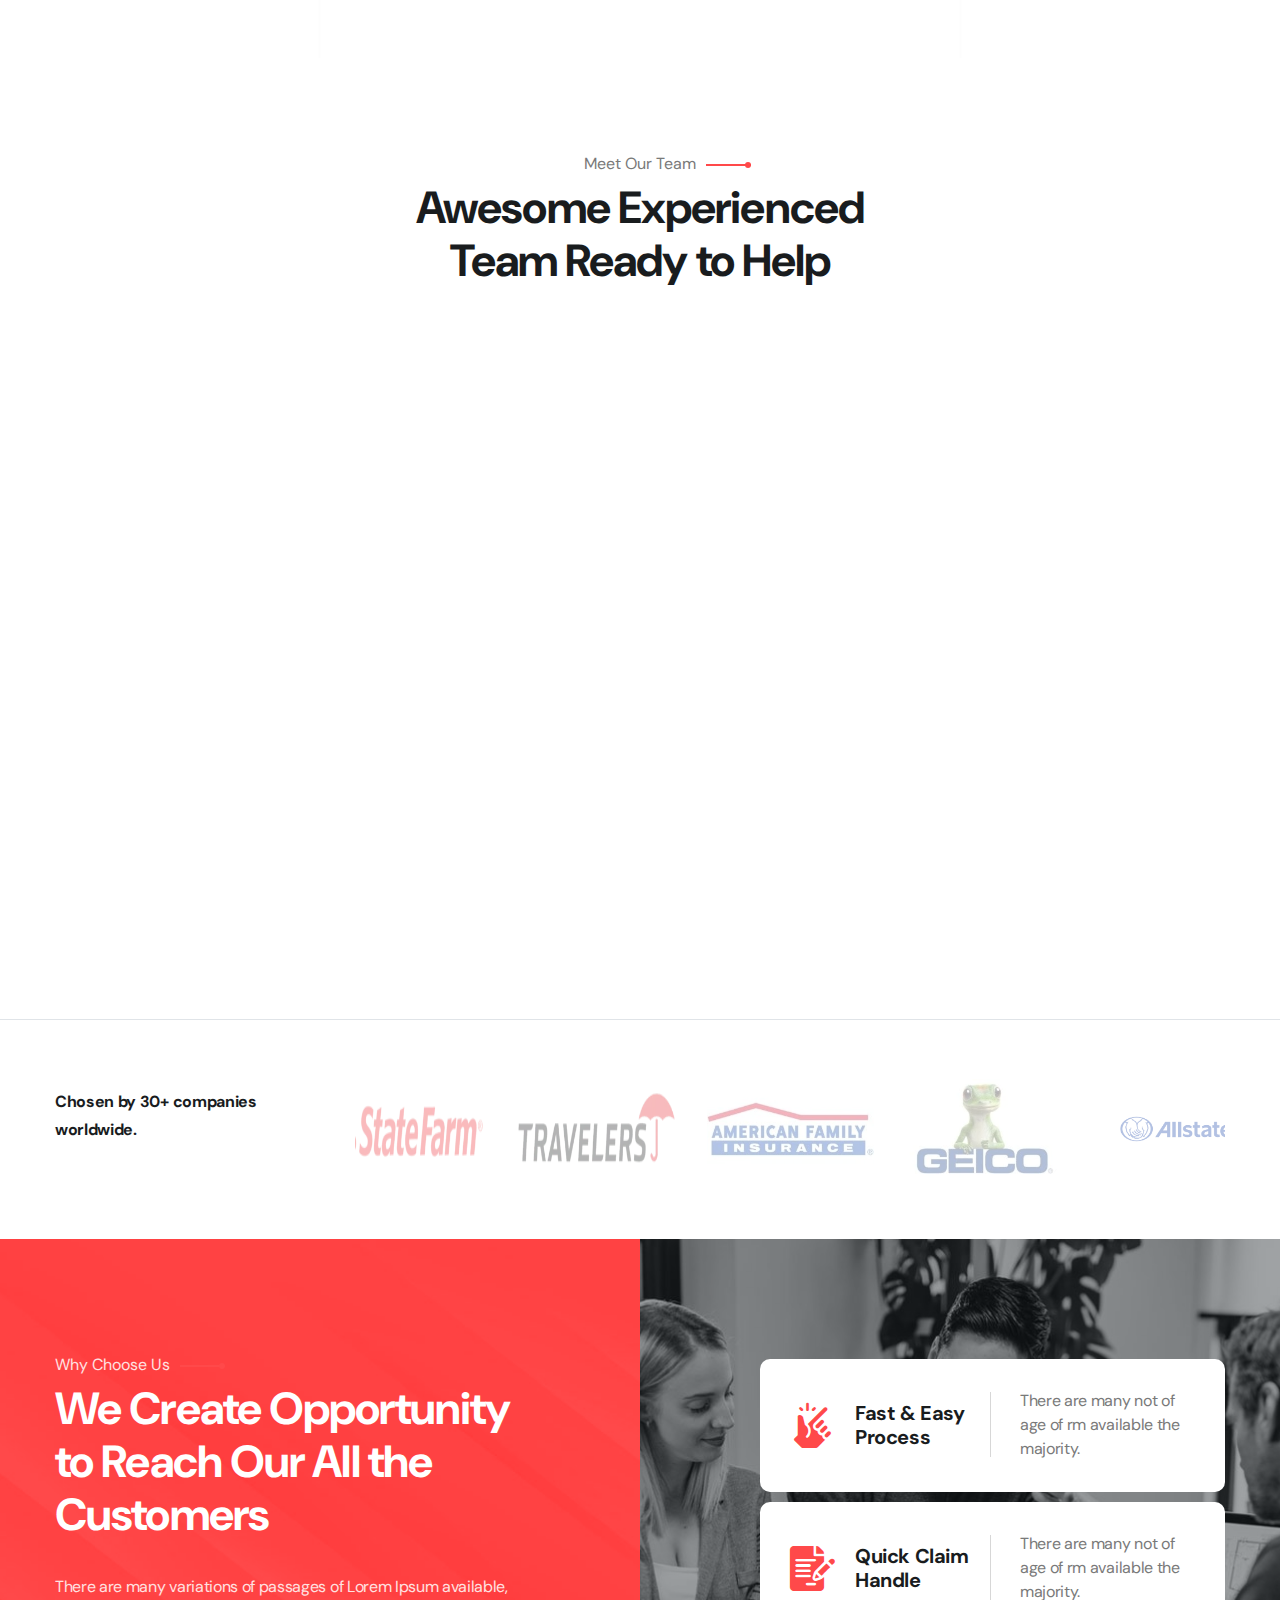
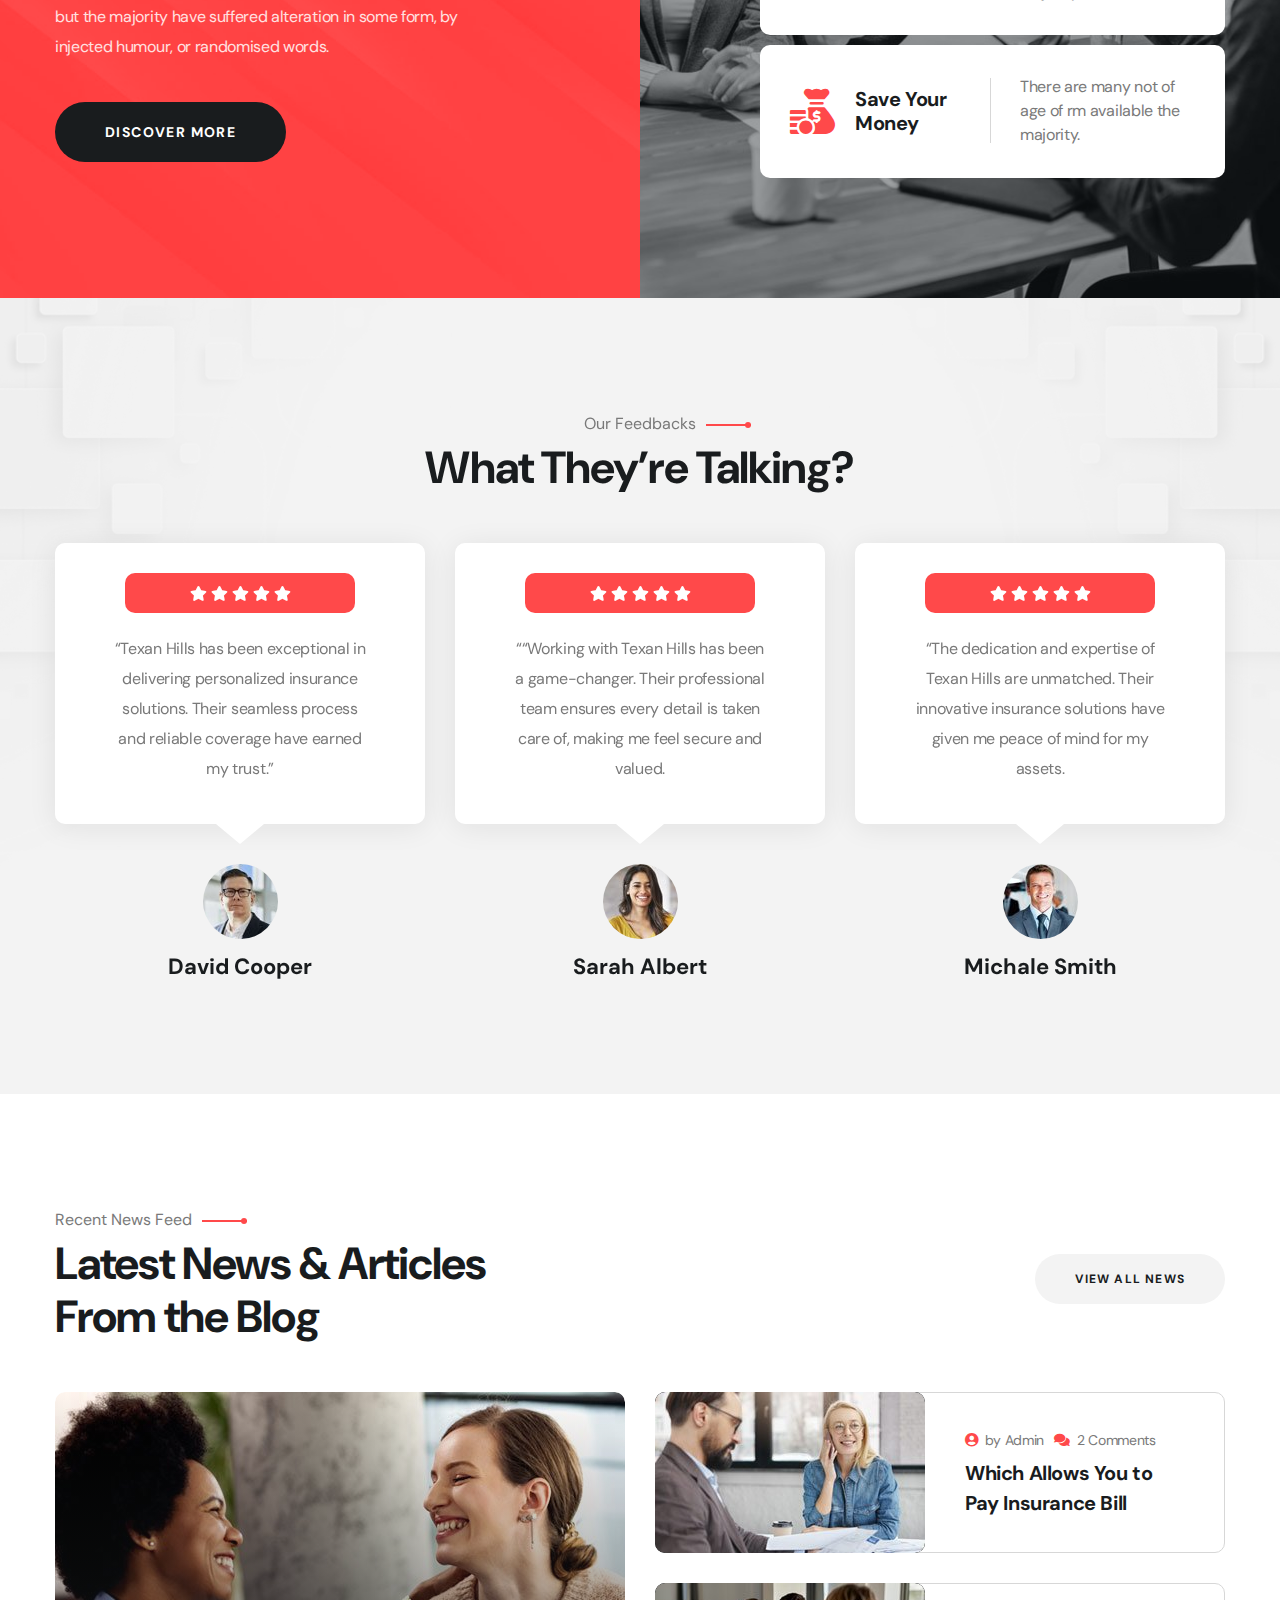
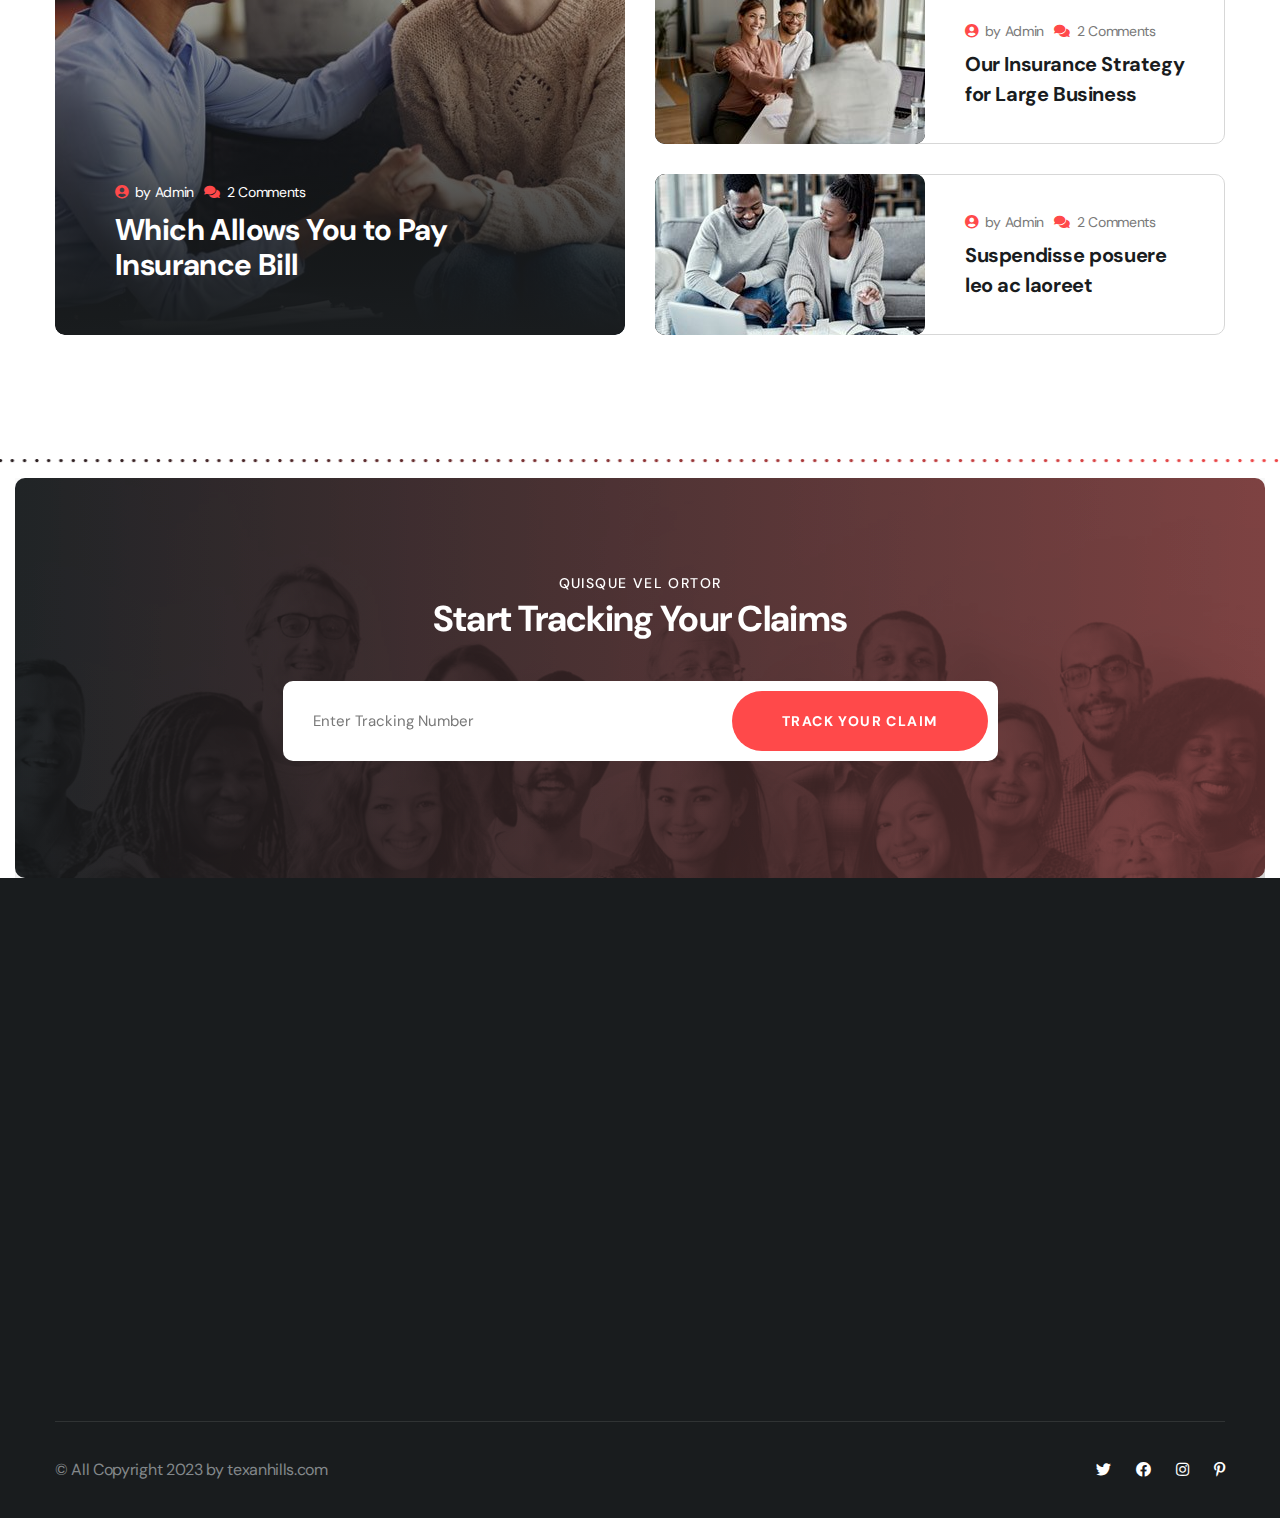
==== commit 11952684: "update" ====
--- a/index.html
+++ b/index.html
@@ -107,7 +107,10 @@
                                         <span class="fas fa-phone-alt"></span>
                                     </i>
                                     <div class="text">
-                                        <p><a href="tel:8337220021"> (833) 722-0021</a>,<a href="tel:5718994586"> (571) 899-4586</a></p>
+                                        <p>
+                                            <a href="tel:+18337220021">+1 (833) 722-0021</a>, 
+                                            <a href="tel:+15718994586">+1 (571) 899-4586</a>
+                                          </p>
                                     </div>
                                 </li>
                             </ul>
@@ -727,7 +730,7 @@
                                                 </div>
                                                 <div class="get-insurance-four__call-content">
                                                     <p>Facing problem to get a quote!</p>
-                                                    <a href="tel:5718994586"> (571) 899-4586</a>
+                                                     <a href="tel:+18337220021">+1 (833) 722-0021</a>
                                                 </div>
                                             </div>
                                         </div>
@@ -788,7 +791,7 @@
                                                 </div>
                                                 <div class="get-insurance-four__call-content">
                                                     <p>Facing problem to get a quote!</p>
-                                                    <a href="tel:5718994586"> (571) 899-4586</a>
+                                                     <a href="tel:+18337220021">+1 (833) 722-0021</a>
                                                 </div>
                                             </div>
                                         </div>
@@ -851,7 +854,7 @@
                                                 </div>
                                                 <div class="get-insurance-four__call-content">
                                                     <p>Facing problem to get a quote!</p>
-                                                    <a href="tel:5718994586"> (571) 899-4586</a>
+                                                     <a href="tel:+18337220021">+1 (833) 722-0021</a>
                                                 </div>
                                             </div>
                                         </div>
@@ -912,7 +915,7 @@
                                                 </div>
                                                 <div class="get-insurance-four__call-content">
                                                     <p>Facing problem to get a quote!</p>
-                                                    <a href="tel:5718994586"> (571) 899-4586</a>
+                                                     <a href="tel:+18337220021">+1 (833) 722-0021</a>
                                                 </div>
                                             </div>
                                         </div>
@@ -1522,7 +1525,7 @@
                                             <span class="fas fa-phone-square-alt"></span>
                                         </div>
                                         <div class="text">
-                                            <p> <a href="tel:8337220021"> (833) 722-0021</a>,<br><a href="tel:5718994586"> (571) 899-4586</a></p>
+                                            <p> <a href="tel:+18337220021">+1 (833) 722-0021</a>, <br> <a href="tel:+15718994586">+1 (571) 899-4586</a></p>
                                         </div>
                                     </li>
                                     <li>
@@ -1597,7 +1600,7 @@
                 </li>
                 <li>
                     <i class="fa fa-phone-alt"></i>
-                    <a href="tel:8337220021"> (833) 722-0021</a>,<br><a href="tel:5718994586"> (571) 899-4586</a>
+                    <a href="tel:+18337220021">+1 (833) 722-0021</a>
                 </li>
             </ul><!-- /.mobile-nav__contact -->
             <div class="mobile-nav__top">
